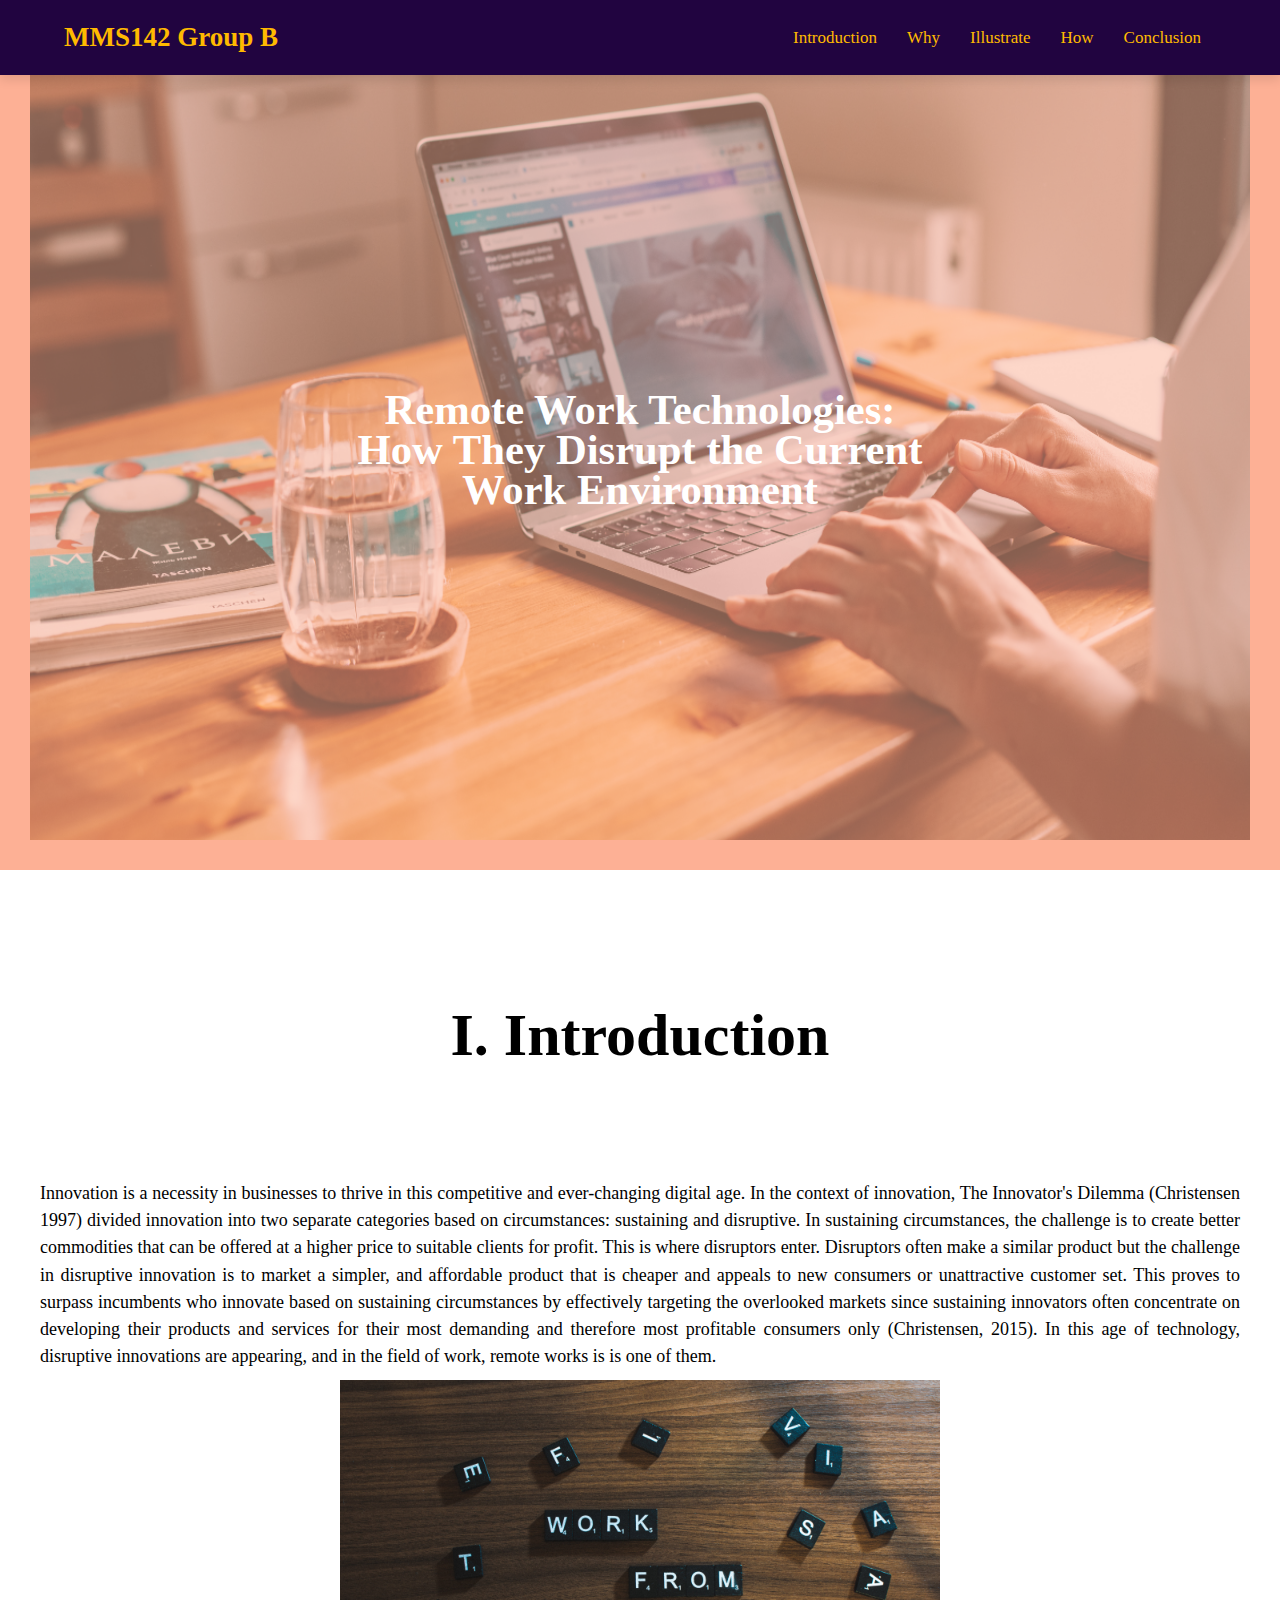
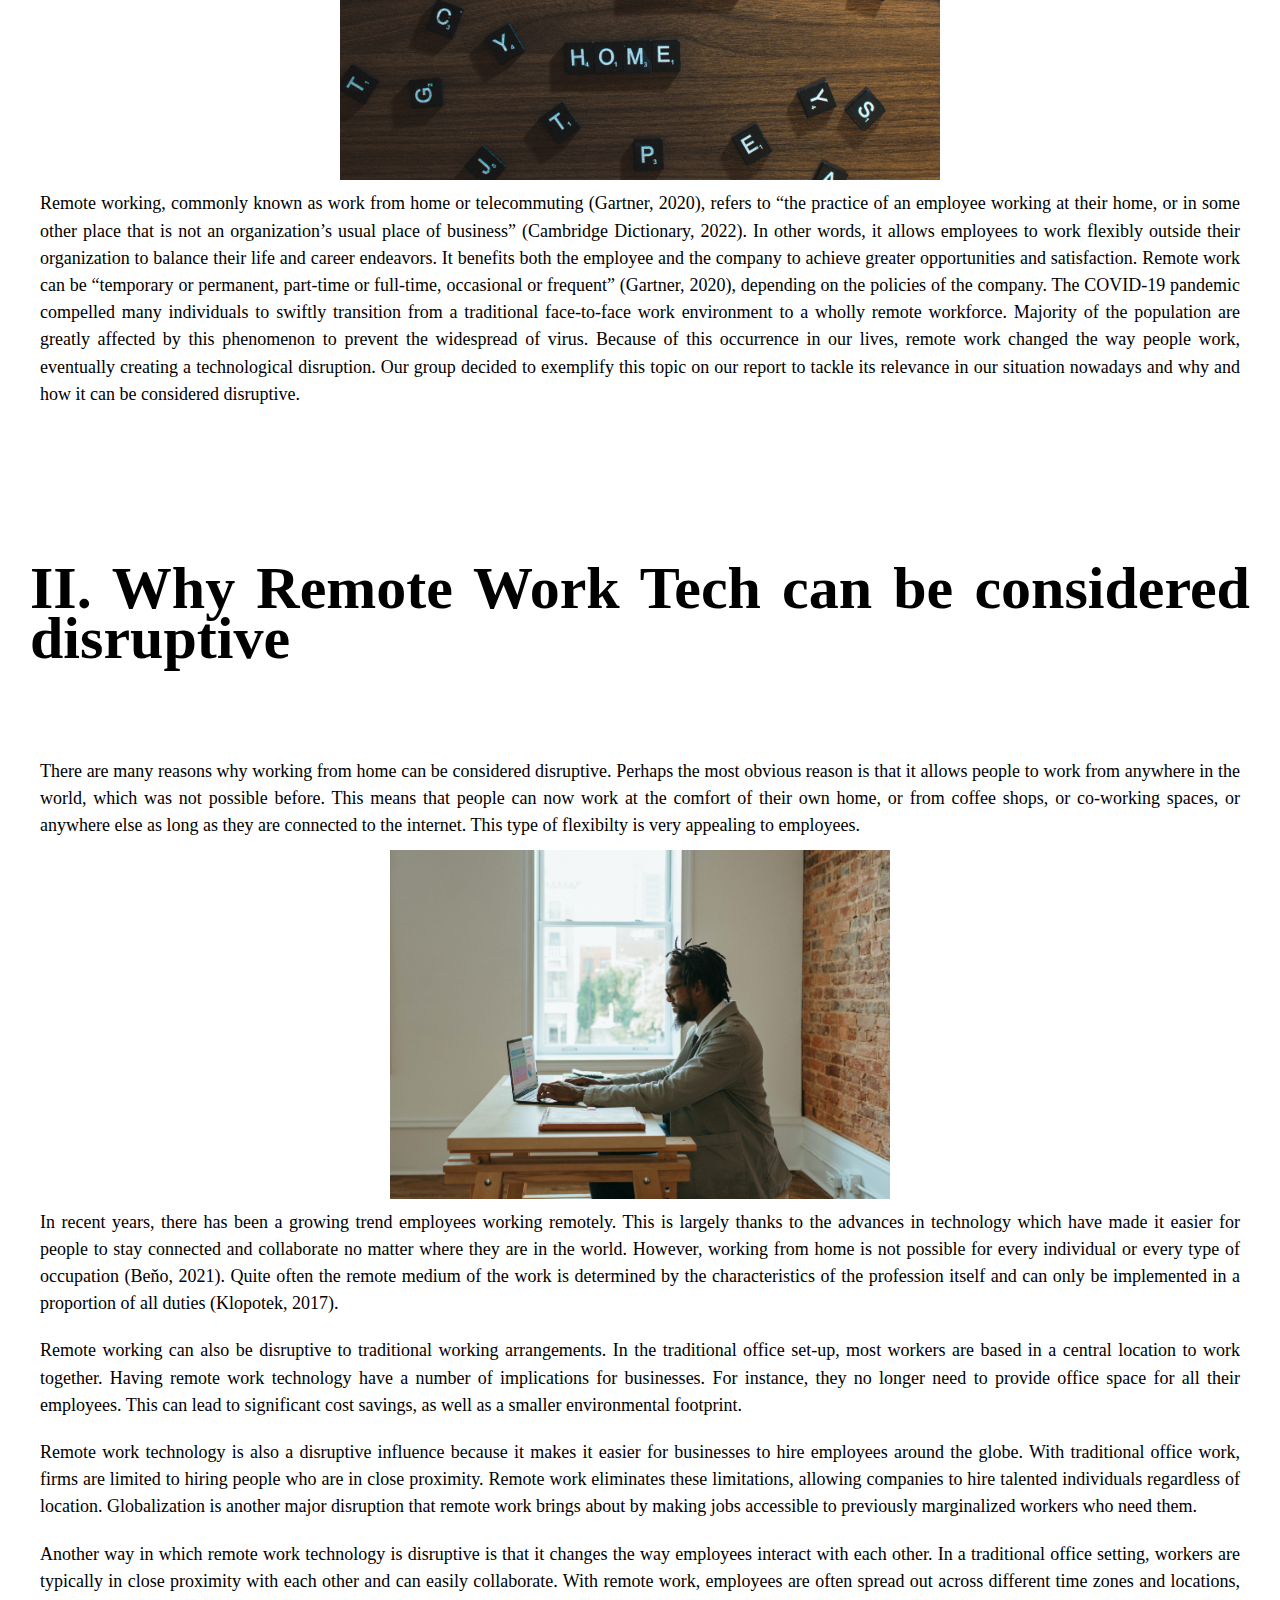
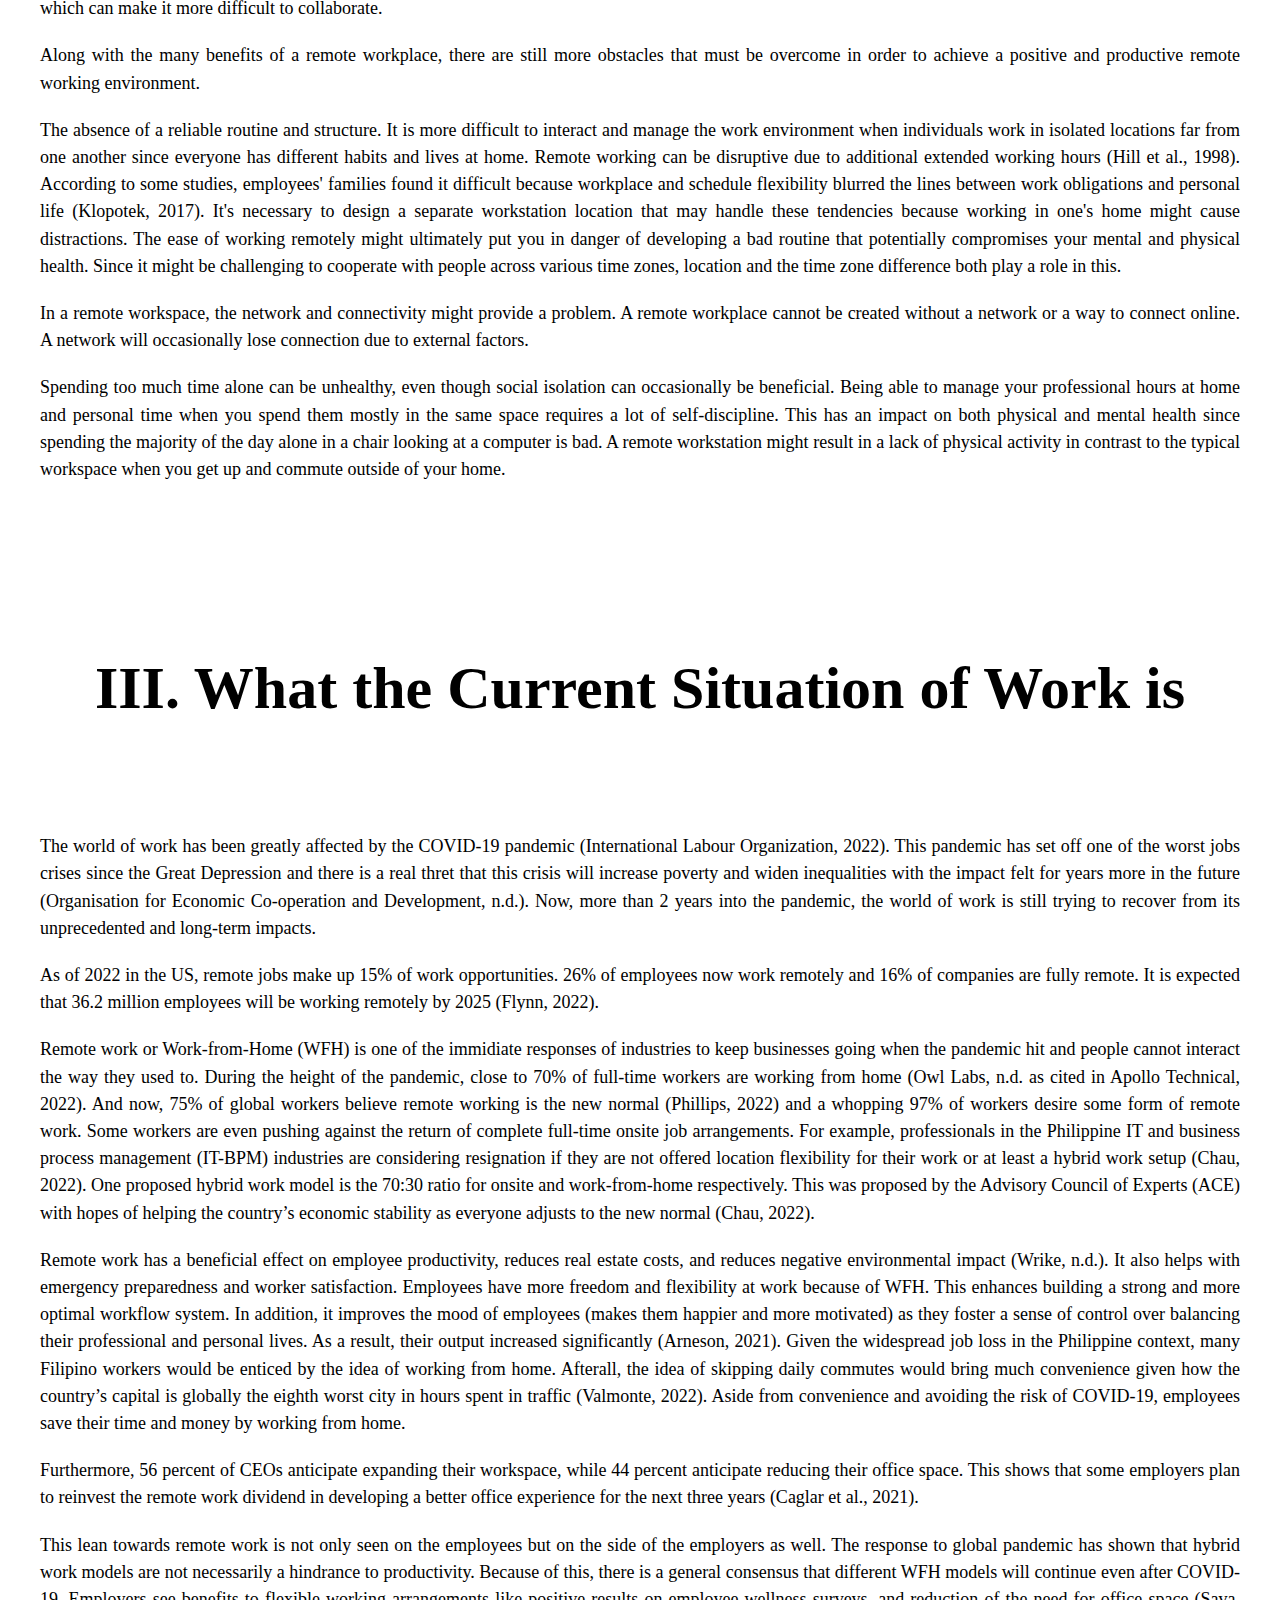
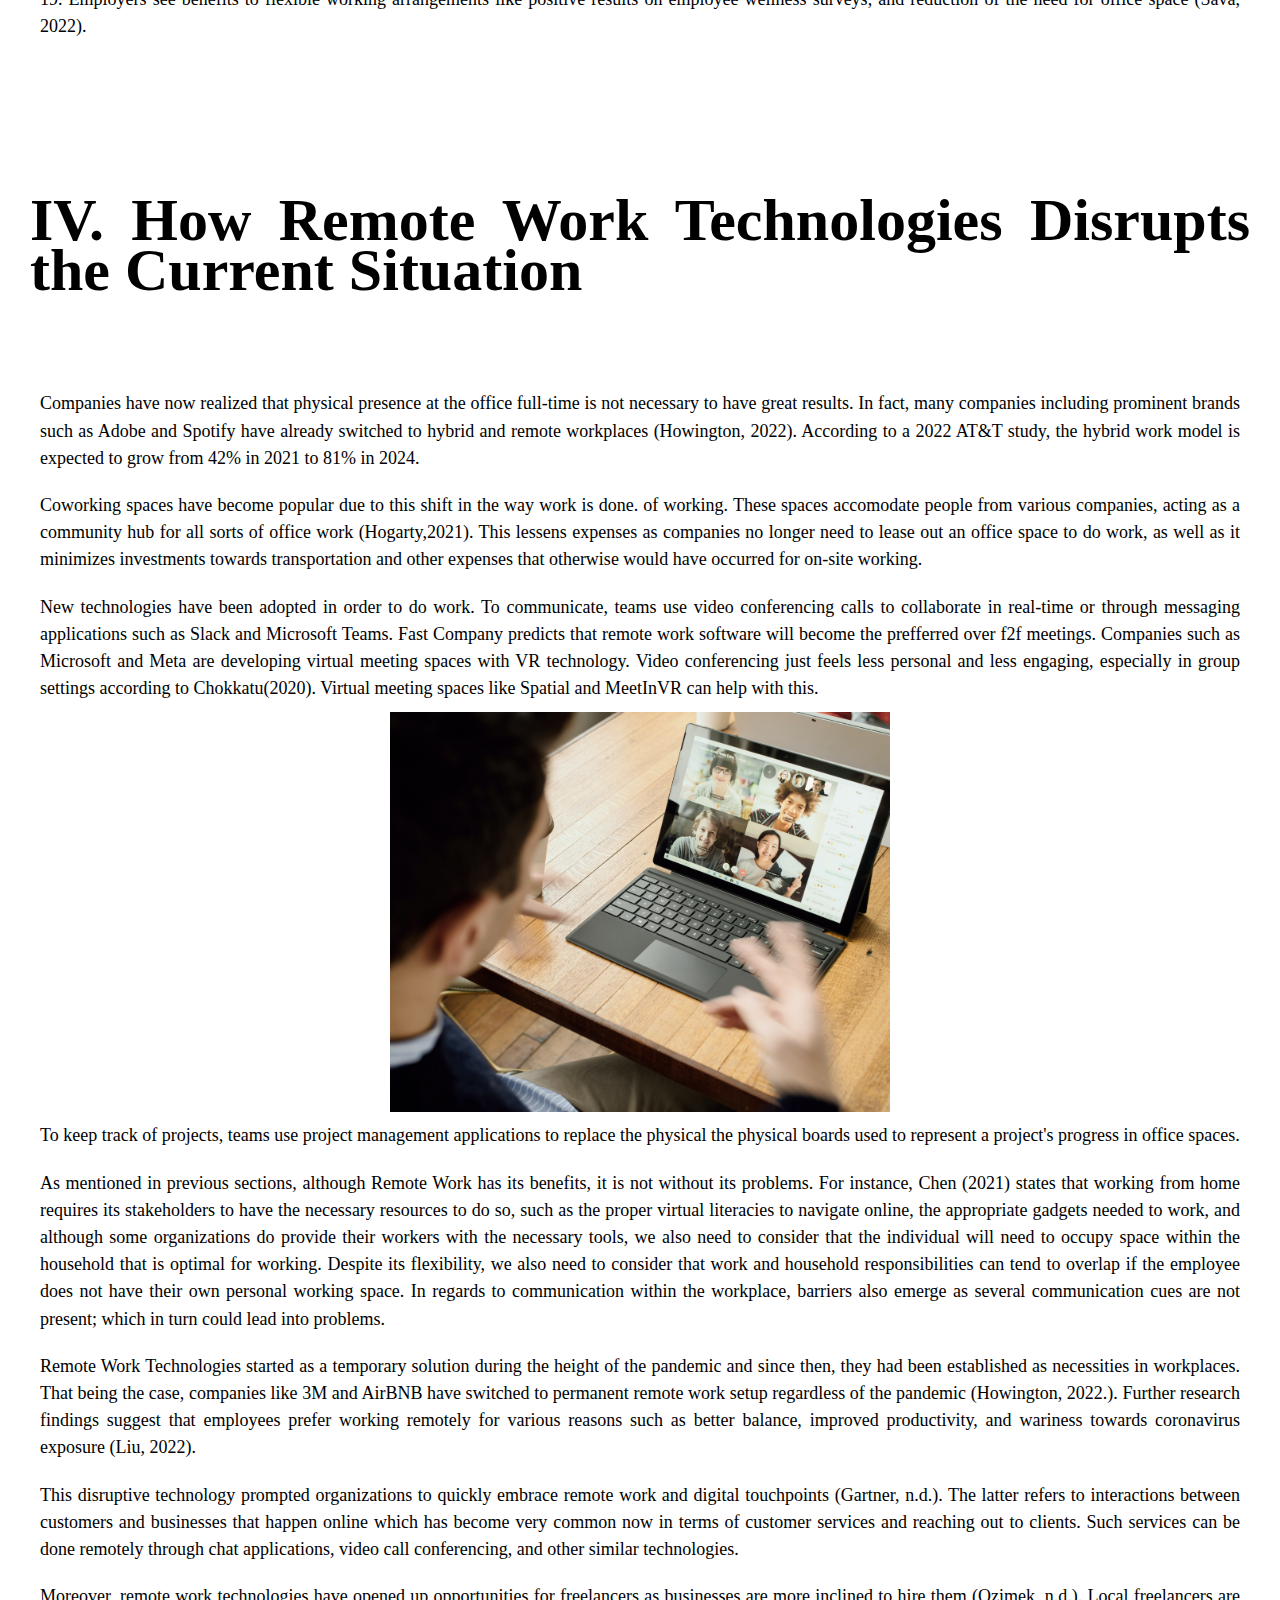
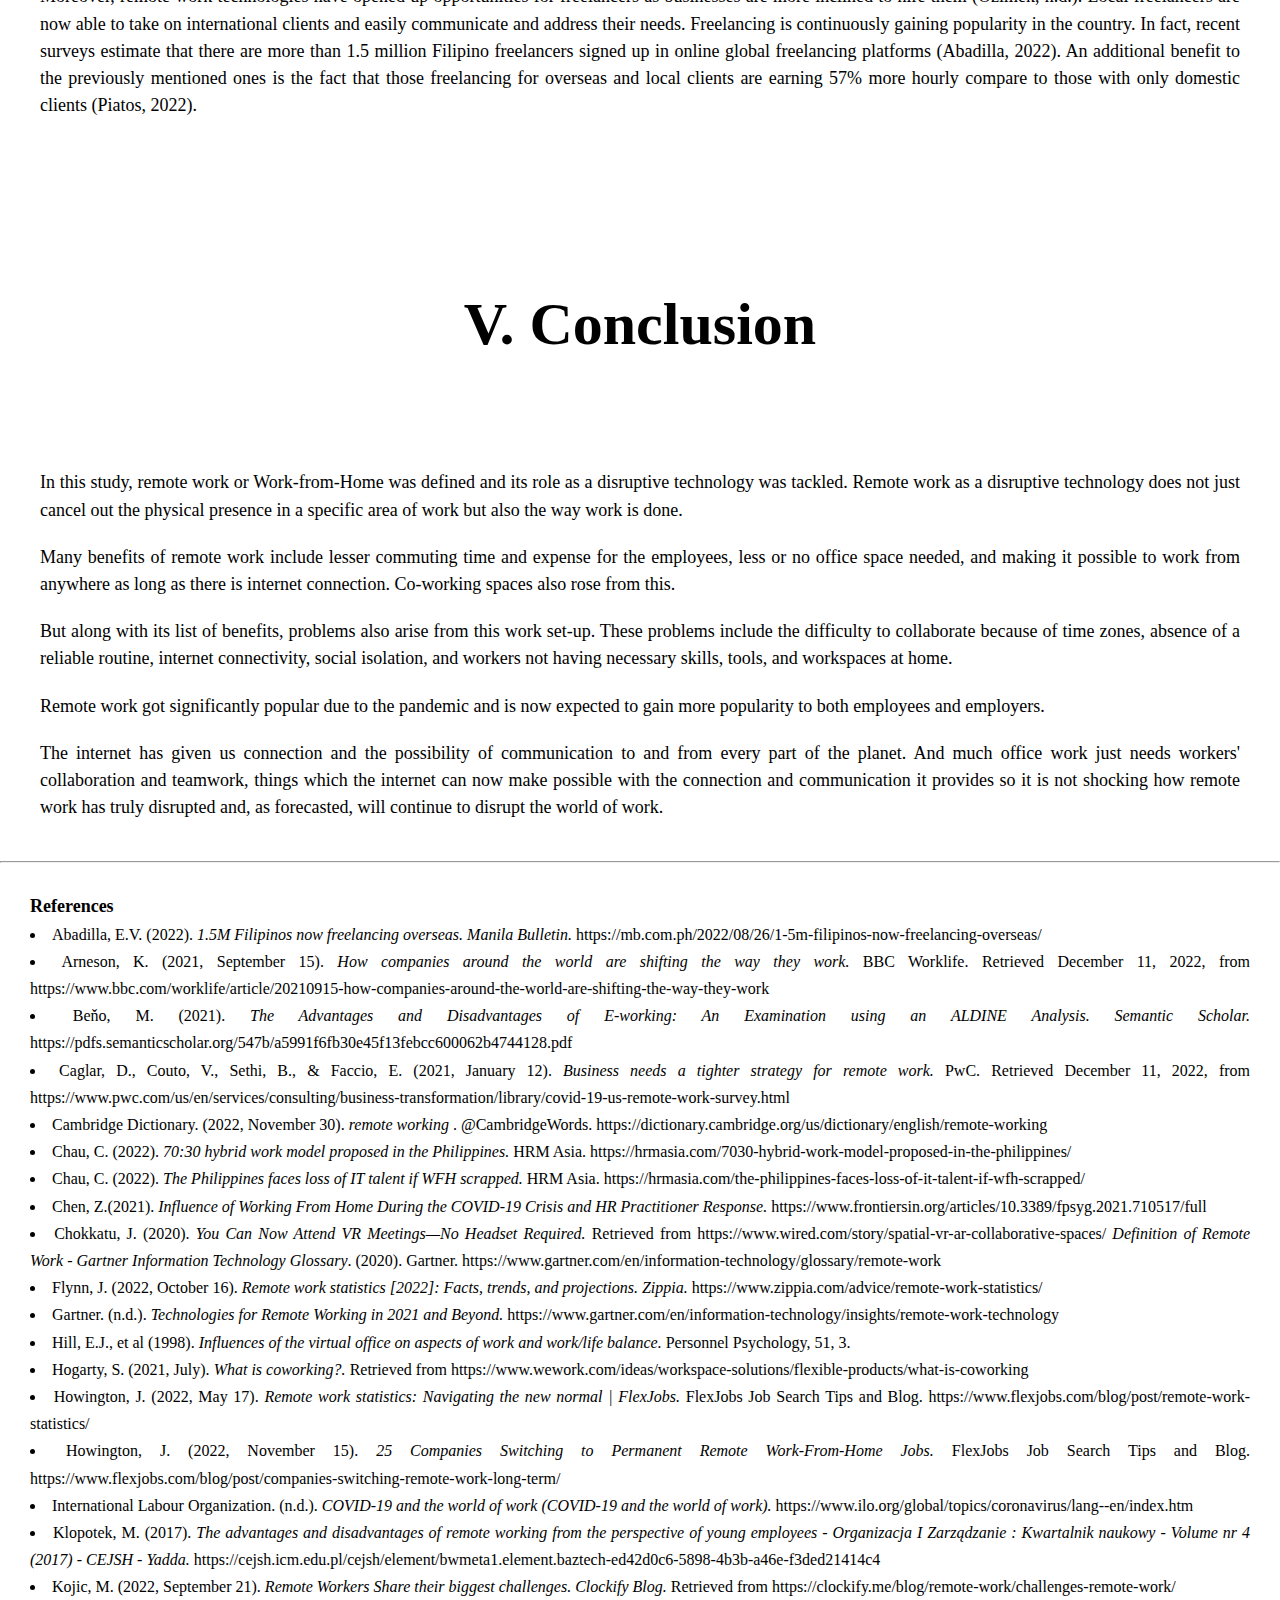
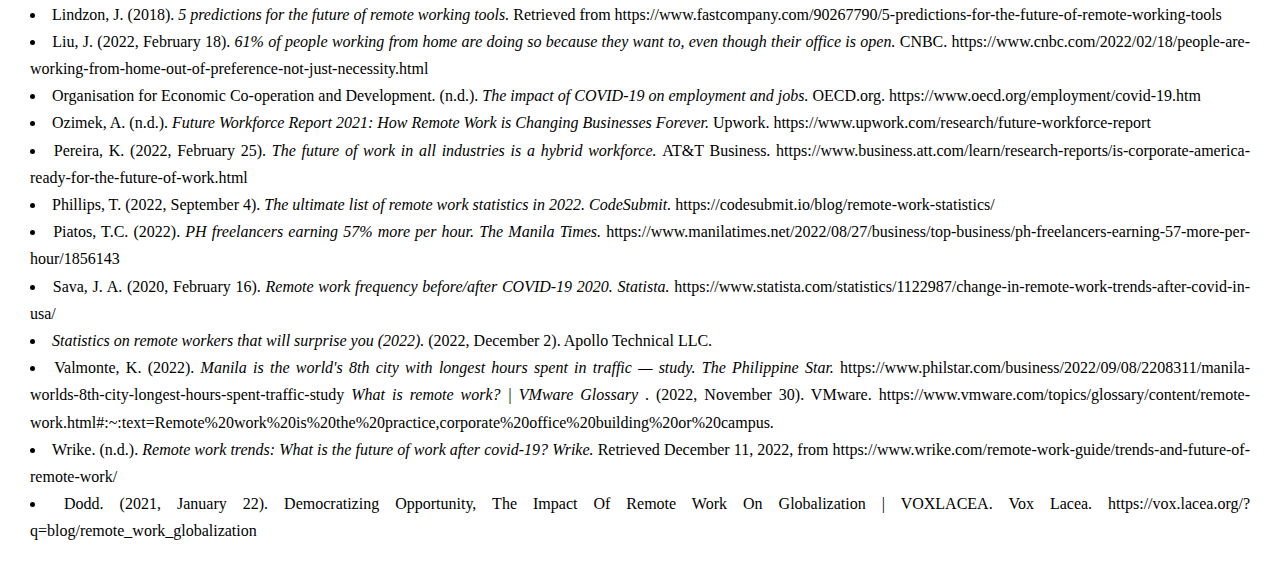
==== index.html @ 780d29e2 "Update index.html" ====
<!-- this will be where we input our report!! :>> -->

<head>
 <title> Group B - MMS 142 - AY 2022-2023 </title>
 <link rel = "stylesheet" href = "index.css">
</head>

<body>

 <nav>
    <div class="navbar">
        <div class="logo"><a href="#">MMS142 Group B</a></div>
          <ul class="menu">
            <li><a href="#Introduction">Introduction</a></li>
            <li><a href="#Why">Why</a></li>
            <li><a href="#Illustrate">Illustrate</a></li>
            <li><a href="#How">How</a></li>
            <li><a href="#Conclusion">Conclusion</a></li>
          </ul>
        </div>
</nav>
 
<div class = "header">
    <img class="headerimg" src="remote work tech.png" alt="Remote Work Technology">
    <div class="title">Remote Work Technologies:<br>How They Disrupt the Current Work Environment</div>

 </div>
 
<div class = "intro">
    <section id="Introduction"><h2> I. Introduction </h2></section>
 
<p> 
 Innovation is a necessity in businesses to thrive in this competitive and ever-changing digital age. 
 In the context of innovation, The Innovator's Dilemma (Christensen 1997) divided innovation into two separate categories 
 based on circumstances: sustaining and disruptive. In sustaining circumstances, the challenge is to create better commodities 
 that can be offered at a higher price to suitable clients for profit. This is where disruptors enter. Disruptors often make a
 similar product but the challenge in disruptive innovation is to market a simpler, and affordable product that is cheaper and
 appeals to new consumers or unattractive customer set. This proves to surpass incumbents who innovate based on sustaining circumstances
 by effectively targeting the overlooked markets since sustaining innovators often concentrate on developing their products and services
 for their most demanding and therefore most profitable consumers only (Christensen, 2015). In this age of technology, disruptive 
 innovations are appearing, and in the field of work, remote works is is one of them. 
 </p>

 <center> <img src="work from home.jpg" alt="WFH design" class="inline" width="600" height="400"> </center>
 
<p>

 Remote working, commonly known as work from home or telecommuting (Gartner, 2020),
 refers to “the practice of an employee working at their home,
 or in some other place that is not an organization’s usual place of business” (Cambridge Dictionary, 2022). In other words,
 it allows employees to work flexibly outside their organization to balance their life and career endeavors.
 It benefits both the employee and the company to achieve greater opportunities and satisfaction. 
 Remote work can be “temporary or permanent, part-time or full-time, occasional or frequent” (Gartner, 2020),
 depending on the policies of the company.

 The COVID-19 pandemic compelled many individuals to swiftly transition from a traditional face-to-face work 
 environment to a wholly remote workforce. Majority of the population are greatly affected by this phenomenon 
 to prevent the widespread of virus. Because of this occurrence in our lives, remote work changed the way people 
 work, eventually creating a technological disruption. Our group decided to exemplify this topic on our report to 
 tackle its relevance in our situation nowadays and why and how it can be considered disruptive. 

</p>
 </div>
 
 <div class = "second">
    <section id="Why"><h2> II. Why Remote Work Tech can be considered disruptive </h2></section>
  
 <p> 
 There are many reasons why working from home can be considered disruptive. Perhaps the most obvious reason is that
 it allows people to work from anywhere in the world, which was not possible before. This means that people can now work
 at the comfort of their own home, or from coffee shops, or co-working spaces, or anywhere else as long as they are connected
 to the internet. This type of flexibilty is very appealing to employees.
  </p>
  
  <center> <img src="laptop.jpg" alt="Remote Work" class="inline" width="500" height="349"> </center>
  
  <p>
 In recent years, there has been a growing trend employees working remotely. This is largely thanks to the advances in technology
 which have made it easier for people to stay connected and collaborate no matter where they are in the world.
 However, working from home is not possible for every individual or every type of occupation (Beňo, 2021). Quite often the remote medium of the work
 is determined by the characteristics of the profession itself and can only be implemented in a proportion of all duties (Klopotek, 2017).
 </p>

 <p>
 Remote working can also be disruptive to traditional working arrangements. In the traditional office set-up, most workers
 are based in a central location to work together. Having remote work technology have a number of implications for businesses.
 For instance, they no longer need to provide office space for all their employees. This can lead to significant cost savings, as
 well as a smaller environmental footprint. 
 </p>

 <p>
 Remote work technology is also a disruptive influence because it makes it easier for businesses to hire employees around the globe. 
 With traditional office work, firms are limited to hiring people who are in close proximity. Remote work eliminates these limitations, 
 allowing companies to hire talented individuals regardless of location. Globalization is another major disruption that remote work brings 
 about by making jobs accessible to previously marginalized workers who need them.
 </p>

 <p>
 Another way in which remote work technology is disruptive is that it changes the way employees interact with each other. In a
 traditional office setting, workers are typically in close proximity with each other and can easily collaborate. With remote work,
 employees are often spread out across different time zones and locations, which can make it more difficult to collaborate.
 </p>

 <p>
 Along with the many benefits of a remote workplace, there are still more obstacles that must be overcome in order to achieve a 
 positive and productive remote working environment.
 </p>

 <p>
 The absence of a reliable routine and structure. It is more difficult to interact and manage the work environment when 
 individuals work in isolated locations far from one another since everyone has different habits and lives at home.
 Remote working can be disruptive due to additional extended working hours (Hill et al., 1998). According to some studies,
 employees' families found it difficult because workplace and schedule flexibility blurred the lines between work obligations
 and personal life (Klopotek, 2017).
 
 It's necessary to design a separate workstation location that may handle these tendencies because working in one's home 
 might cause distractions. The ease of working remotely might ultimately put you in danger of developing a bad routine that 
 potentially compromises your mental and physical health. Since it might be challenging to cooperate with people across various 
 time zones, location and the time zone difference both play a role in this.
  </p>
  
 <p>
 In a remote workspace, the network and connectivity might provide a problem. A remote workplace cannot be created without a 
 network or a way to connect online. A network will occasionally lose connection due to external factors.
 </p>

 <p>
 Spending too much time alone can be unhealthy, even though social isolation can occasionally be beneficial. 
 Being able to manage your professional hours at home and personal time when you spend them mostly in the same space 
 requires a lot of self-discipline. This has an impact on both physical and mental health since spending the majority 
 of the day alone in a chair looking at a computer is bad. A remote workstation might result in a lack of physical activity 
 in contrast to the typical workspace when you get up and commute outside of your home.
 </p>

 </div>
 
<div class = "third">
    <section id="Illustrate"><h2> III. What the Current Situation of Work is </h2></section>

<p>
The world of work has been greatly affected by the COVID-19 pandemic (International Labour Organization, 2022).
This pandemic has set off one of the worst jobs crises since the Great Depression and there is a real thret that 
this crisis will increase poverty and widen inequalities with the impact felt for years more in the future 
(Organisation for Economic Co-operation and Development, n.d.). Now, more than 2 years into the pandemic, 
the world of work is still trying to recover from its unprecedented and long-term impacts.
 </p>
 
 <p>
As of 2022 in the US, remote jobs make up 15% of work opportunities. 26% of employees now work remotely and 16%
of companies are fully remote. It is expected that 36.2 million employees will be working remotely by 2025 (Flynn, 2022).
 </p>
 
 <p>
Remote work or Work-from-Home (WFH) is one of the immidiate responses of industries to keep businesses going when 
the pandemic hit and people cannot interact the way they used to. During the height of the pandemic, close to 70% 
of full-time workers are working from home (Owl Labs, n.d. as cited in Apollo Technical, 2022). And now, 75% of 
global workers believe remote working is the new normal (Phillips, 2022) and a whopping 97% of workers desire 
some form of remote work. Some workers are even pushing against the return of complete full-time onsite job arrangements. For
example, professionals in the Philippine IT and business process management (IT-BPM) industries are considering resignation if
they are not offered location flexibility for their work or at least a hybrid work setup (Chau, 2022). One proposed hybrid work
model is the 70:30 ratio for onsite and work-from-home respectively. This was proposed by the Advisory Council of Experts (ACE)
with hopes of helping the country’s economic stability as everyone adjusts to the new normal (Chau, 2022). 
 </p>
 
 <p>
Remote work has a beneficial effect on employee productivity, reduces real estate costs, and reduces negative environmental impact (Wrike, n.d.).  
It also helps with emergency preparedness and worker satisfaction. Employees have more freedom and flexibility at work because of WFH. 
This enhances building a strong and more optimal workflow system. In addition, it improves the mood of employees 
(makes them happier and more motivated) as they foster a sense of control over balancing their professional and personal lives. 
As a result, their output increased significantly (Arneson, 2021). Given the widespread job loss in the Philippine context,
many Filipino workers would be enticed by the idea of working from home. Afterall, the idea of skipping daily commutes would
bring much convenience given how the country’s capital is globally the eighth worst city in hours spent in traffic (Valmonte, 2022).
Aside from convenience and avoiding the risk of COVID-19, employees save their time and money by working from home.
 </p>
 
 <p>
Furthermore, 56 percent of CEOs anticipate expanding their workspace, while 44 percent anticipate reducing their office space.
This shows that some employers plan to reinvest the remote work dividend in developing a better office experience 
for the next three years (Caglar et al., 2021).
 </p>
 
 <p>
This lean towards remote work is not only seen on the employees but on the side of the employers as well. 
The response to global pandemic has shown that hybrid work models are not necessarily a hindrance to productivity.
 Because of this, there is a general consensus that different WFH models will continue even after COVID-19. 
 Employers see benefits to flexible working arrangements like positive results on employee wellness surveys, and 
 reduction of the need for office space (Sava, 2022). 
</p>
 
 </div>

 <div class = "fourth">
    <section id="How"><h2> IV. How Remote Work Technologies Disrupts the Current Situation </h2></section>

<p>
    Companies have now realized that physical presence at the office full-time is not necessary to have great
    results. In fact, many companies including prominent brands such as Adobe and Spotify have already 
    switched to hybrid and remote workplaces (Howington, 2022). According to a 2022 AT&T study, the hybrid 
    work model is expected to grow from 42% in 2021 to 81% in 2024. 
</p>

<p>
    Coworking spaces have become popular due to this shift in the way work is done.
    of working. These spaces accomodate people from various companies, acting
    as a community hub for all sorts of office work (Hogarty,2021). This lessens expenses as
    companies no longer need to lease out an office space to do work, as well as it minimizes 
    investments towards transportation and other expenses that otherwise would have occurred for on-site working.
 </p>

<p>
    New technologies have been adopted in order to do work. To communicate,
    teams use video conferencing calls to collaborate in real-time or through
    messaging applications such as Slack and Microsoft Teams. Fast Company 
    predicts that remote work software will become the prefferred over f2f meetings.

    Companies such as Microsoft and Meta are developing virtual meeting spaces with VR technology.
    Video conferencing just feels less personal and less engaging, especially in group settings
    according to Chokkatu(2020). Virtual meeting spaces like Spatial and MeetInVR can help with this.
 
  </p>
  
    <center> <img src="video call.jpg" alt="Video Call" class="inline" width="500" height="400"> </center>

<p>
    To keep track of projects, teams use project management applications to replace the physical 
    the physical boards used to represent a project's progress in office spaces. 
</p>
 
<p>
    As mentioned in previous sections, although Remote Work has its benefits, it is not without its problems. For instance, 
    Chen (2021) states that working from home requires its stakeholders to have the 
    necessary resources to do so, such as the proper virtual  literacies to navigate online, 
    the appropriate gadgets needed to work, and although some organizations do 
    provide their workers with the necessary tools, we also need to consider that the 
    individual will need to occupy space within the household that is optimal for working. 
    Despite its flexibility, we also need to consider that work and household 
    responsibilities can tend to overlap if the employee does not have their own personal
    working space. In regards to communication within the workplace, barriers also 
    emerge as several communication cues are not present; which in turn could lead into problems.
 </p>
 
<p>
  Remote Work Technologies started as a temporary solution during the height of the pandemic and since
  then, they had been established as necessities in workplaces. That being the case, companies like 3M and 
  AirBNB have switched to permanent remote work setup regardless of the pandemic (Howington, 2022.). 
  Further research findings suggest that employees prefer working remotely for various reasons such as 
  better balance, improved productivity, and wariness towards coronavirus exposure (Liu, 2022).
 </p>
  
<p> 
  This disruptive technology prompted organizations to quickly embrace remote work and digital touchpoints 
  (Gartner, n.d.). The latter refers to interactions between customers and businesses that happen online which 
  has become very common now in terms of customer services and reaching out to clients. Such services can be 
  done remotely through chat applications, video call conferencing, and other similar technologies. 
 </p>
  
<p>
  Moreover, remote work technologies have opened up opportunities for freelancers as businesses are more 
  inclined to hire them (Ozimek, n.d.). Local freelancers are now able to take on international clients 
  and easily communicate and address their needs. Freelancing is continuously gaining popularity in the country.
  In fact, recent surveys estimate that there are more than 1.5 million Filipino freelancers signed up in online
  global freelancing platforms (Abadilla, 2022). An additional benefit to the previously mentioned ones is the
  fact that those freelancing for overseas and local clients are earning 57% more hourly compare to those with
  only domestic clients (Piatos, 2022).
 </p>
  
 </div>
 
 <div class = "conclusion">
    <section id="Conclusion"><h2> V. Conclusion </h2></section>
  
<p>
In this study, remote work or Work-from-Home was defined and its role as a disruptive technology was tackled.
 Remote work as a disruptive technology does not just cancel out the physical presence in a specific area of work but also 
 the way work is done.
</p>

<p>
 Many benefits of remote work include lesser commuting time and expense for the employees, less or no office space needed, and
 making it possible to work from anywhere as long as there is internet connection. Co-working spaces also rose from this. 
</p>
 
<p>
But along with its list of benefits, problems also arise from this work set-up. These problems include the difficulty to
 collaborate because of time zones, absence of a reliable routine, internet connectivity, social isolation, and workers not
 having necessary skills, tools, and workspaces at home.
</p>

<p>
Remote work got significantly popular due to the pandemic and is now expected to gain more popularity to both employees and employers.
</p>

<p>
The internet has given us connection and the possibility of communication to and from every part of the planet.
 And much office work just needs workers' collaboration and teamwork, things which the internet can now make possible
 with the connection and communication it provides so it is not shocking how remote work has truly disrupted and, as forecasted,
 will continue to disrupt the world of work.
</p>
 </div>
 
 <hr>

 <div class = "ref">
<h3> References </h3>
  <li> Abadilla, E.V. (2022). <i> 1.5M Filipinos now freelancing overseas. Manila Bulletin. </i> https://mb.com.ph/2022/08/26/1-5m-filipinos-now-freelancing-overseas/
  <li> Arneson, K. (2021, September 15). <i> How companies around the world are shifting the way they work. </i> BBC Worklife. Retrieved December 11, 2022, from https://www.bbc.com/worklife/article/20210915-how-companies-around-the-world-are-shifting-the-way-they-work
  <li> Beňo, M. (2021). <i> The Advantages and Disadvantages of E-working: An Examination using an ALDINE Analysis. Semantic Scholar. </i> https://pdfs.semanticscholar.org/547b/a5991f6fb30e45f13febcc600062b4744128.pdf
  <li> Caglar, D., Couto, V., Sethi, B., & Faccio, E. (2021, January 12). <i> Business needs a tighter strategy for remote work. </i> PwC. Retrieved December 11, 2022, from https://www.pwc.com/us/en/services/consulting/business-transformation/library/covid-19-us-remote-work-survey.html
  <li> Cambridge Dictionary. (2022, November 30). <i> remote working </i>. @CambridgeWords. https://dictionary.cambridge.org/us/dictionary/english/remote-working
  <li> Chau, C. (2022). <i> 70:30 hybrid work model proposed in the Philippines. </i> HRM Asia. https://hrmasia.com/7030-hybrid-work-model-proposed-in-the-philippines/
  <li> Chau, C. (2022). <i> The Philippines faces loss of IT talent if WFH scrapped. </i> HRM Asia. https://hrmasia.com/the-philippines-faces-loss-of-it-talent-if-wfh-scrapped/
  <li> Chen, Z.(2021). <i> Influence of Working From Home During the COVID-19 Crisis and HR Practitioner Response. </i> https://www.frontiersin.org/articles/10.3389/fpsyg.2021.710517/full 
  <li> Chokkatu, J. (2020). <i> You Can Now Attend VR Meetings—No Headset Required. </i> Retrieved from https://www.wired.com/story/spatial-vr-ar-collaborative-spaces/ 
  <i> Definition of Remote Work - Gartner Information Technology Glossary</i>. (2020). Gartner. https://www.gartner.com/en/information-technology/glossary/remote-work
  <li> Flynn, J. (2022, October 16). <i> Remote work statistics [2022]: Facts, trends, and projections. Zippia. </i> https://www.zippia.com/advice/remote-work-statistics/
  <li> Gartner. (n.d.). <i> Technologies for Remote Working in 2021 and Beyond. </i> https://www.gartner.com/en/information-technology/insights/remote-work-technology
  <li> Hill, E.J., et al (1998). <i> Influences of the virtual office on aspects of work and work/life balance. </i> Personnel Psychology, 51, 3.
  <li> Hogarty, S. (2021, July). <i> What is coworking?. </i> Retrieved from https://www.wework.com/ideas/workspace-solutions/flexible-products/what-is-coworking 
  <li> Howington, J. (2022, May 17). <i> Remote work statistics: Navigating the new normal | FlexJobs. </i> FlexJobs Job Search Tips and Blog. https://www.flexjobs.com/blog/post/remote-work-statistics/
  <li> Howington, J. (2022, November 15). <i> 25 Companies Switching to Permanent Remote Work-From-Home Jobs. </i> FlexJobs Job Search Tips and Blog. https://www.flexjobs.com/blog/post/companies-switching-remote-work-long-term/
  <li> International Labour Organization. (n.d.). <i> COVID-19 and the world of work (COVID-19 and the world of work). </i> https://www.ilo.org/global/topics/coronavirus/lang--en/index.htm
  <li> Klopotek, M. (2017). <i> The advantages and disadvantages of remote working from the perspective of young employees - Organizacja I Zarządzanie : Kwartalnik naukowy - Volume nr 4 (2017) - CEJSH - Yadda. </i> https://cejsh.icm.edu.pl/cejsh/element/bwmeta1.element.baztech-ed42d0c6-5898-4b3b-a46e-f3ded21414c4
  <li> Kojic, M. (2022, September 21). <i> Remote Workers Share their biggest challenges. Clockify Blog. </i> Retrieved from https://clockify.me/blog/remote-work/challenges-remote-work/ 
  <li> Lindzon, J. (2018). <i> 5 predictions for the future of remote working tools. </i> Retrieved from https://www.fastcompany.com/90267790/5-predictions-for-the-future-of-remote-working-tools
  <li> Liu, J. (2022, February 18). <i> 61% of people working from home are doing so because they want to, even though their office is open.</i> CNBC. https://www.cnbc.com/2022/02/18/people-are-working-from-home-out-of-preference-not-just-necessity.html
  <li> Organisation for Economic Co-operation and Development. (n.d.). <i> The impact of COVID-19 on employment and jobs. </i> OECD.org. https://www.oecd.org/employment/covid-19.htm
  <li> Ozimek, A. (n.d.). <i> Future Workforce Report 2021: How Remote Work is Changing Businesses Forever. </i> Upwork. https://www.upwork.com/research/future-workforce-report
  <li> Pereira, K. (2022, February 25). <i> The future of work in all industries is a hybrid workforce. </i> AT&T Business. https://www.business.att.com/learn/research-reports/is-corporate-america-ready-for-the-future-of-work.html
  <li> Phillips, T. (2022, September 4). <i> The ultimate list of remote work statistics in 2022. CodeSubmit. </i> https://codesubmit.io/blog/remote-work-statistics/
  <li> Piatos, T.C. (2022). <i> PH freelancers earning 57% more per hour. The Manila Times. </i> https://www.manilatimes.net/2022/08/27/business/top-business/ph-freelancers-earning-57-more-per-hour/1856143
  <li> Sava, J. A. (2020, February 16). <i> Remote work frequency before/after COVID-19 2020. Statista. </i> https://www.statista.com/statistics/1122987/change-in-remote-work-trends-after-covid-in-usa/
  <li> <i> Statistics on remote workers that will surprise you (2022). </i> (2022, December 2). Apollo Technical LLC.
  <li> Valmonte, K. (2022). <i> Manila is the world's 8th city with longest hours spent in traffic — study. The Philippine Star. </i> https://www.philstar.com/business/2022/09/08/2208311/manila-worlds-8th-city-longest-hours-spent-traffic-study
  <i> What is remote work? | VMware Glossary </i>. (2022, November 30). VMware. https://www.vmware.com/topics/glossary/content/remote-work.html#:~:text=Remote%20work%20is%20the%20practice,corporate%20office%20building%20or%20campus.
  <li> Wrike. (n.d.). <i> Remote work trends: What is the future of work after covid-19? Wrike. </i> Retrieved December 11, 2022, from https://www.wrike.com/remote-work-guide/trends-and-future-of-remote-work/ 
  <li> Dodd. (2021, January 22). Democratizing Opportunity, The Impact Of Remote Work On Globalization | VOXLACEA. Vox Lacea. https://vox.lacea.org/?q=blog/remote_work_globalization
</div>
</body>
---- index.css ----
*{
  margin: 0;
  padding: 0;
  box-sizing: border-box; 
  }

body{
  background-color: ;
  color:;
  font-family: ;
  line-height: 1.7em;
  text-align: justify;
}

p{
  font-size:large;
  padding: 10px;
}

h1{
  font-size: x-large;
}

h2{
  font-size: larger;
}

h3{
  font-size: large;
}

/* css to change specific sections */
nav{
    position: fixed;
    left: 0;
    top: 0;
    width: 100%;
    height: 75px;
    background: #210440;
    box-shadow: 0 5px 10px rgba(0, 0, 0, 0.1);
    z-index: 20;   
   }
   nav .navbar{
    display: flex;
    align-items: center;
    justify-content: space-between;
    height: 100%;
    max-width: 90%;
    background: #210440;
    margin: auto;
   }
   nav .navbar .logo a{
     color: #FFBA00;
     font-size: 27px;
     font-weight: 600;
     text-decoration: none;
   }
   nav .navbar .menu{
     display: flex;
   }
   .navbar .menu li{
     list-style: none;
     margin: 0 15px;
   }
   .navbar .menu li a{
     color: #FFBA00;
     font-size: 17px;
     font-weight: 500;
     text-decoration: none;
   }
   section{
     display: flex;
     height: 30vh;
     width: 100%;
     align-items: center;
     justify-content: center;
     color: #000000;
     font-size: 50px;
     line-height: 50px;
   }
   #Introduction{
     background: rgba(255, 255, 255, 0);
   }
   #Why{
     background: rgba(255, 255, 255, 0);
   }
   #Illustrate{
     background: rgba(255, 255, 255, 0);
   }

   #How{
     background: rgba(255, 255, 255, 0);
   }
   #Conclusion{
     background: rgba(255, 255, 255, 0);
   }

.header {
  background-color: #fdb095;
  color: white;
  padding: 30px;
}

.headerimg{
  opacity: 0.5;
  width: 100%;
  height: 90%;
  margin: 0;
}

.title{
  font-size: 32pt;
  font-weight: bolder;
  text-align: center;
  line-height: 40px;
  position: absolute;
  top: 50%;
  left: 50%;
  transform: translate(-50%, -50%);
}

.intro{
  padding: 30px;

}

.second {
  padding: 30px;

}

.third {
  padding: 30px;

}

.fourth {
  padding: 30px;

}

.conclusion{
  padding: 30px;

}

.ref{
  padding: 30px;
}

/*add divs as needed for the "aesthetic" :>>> */
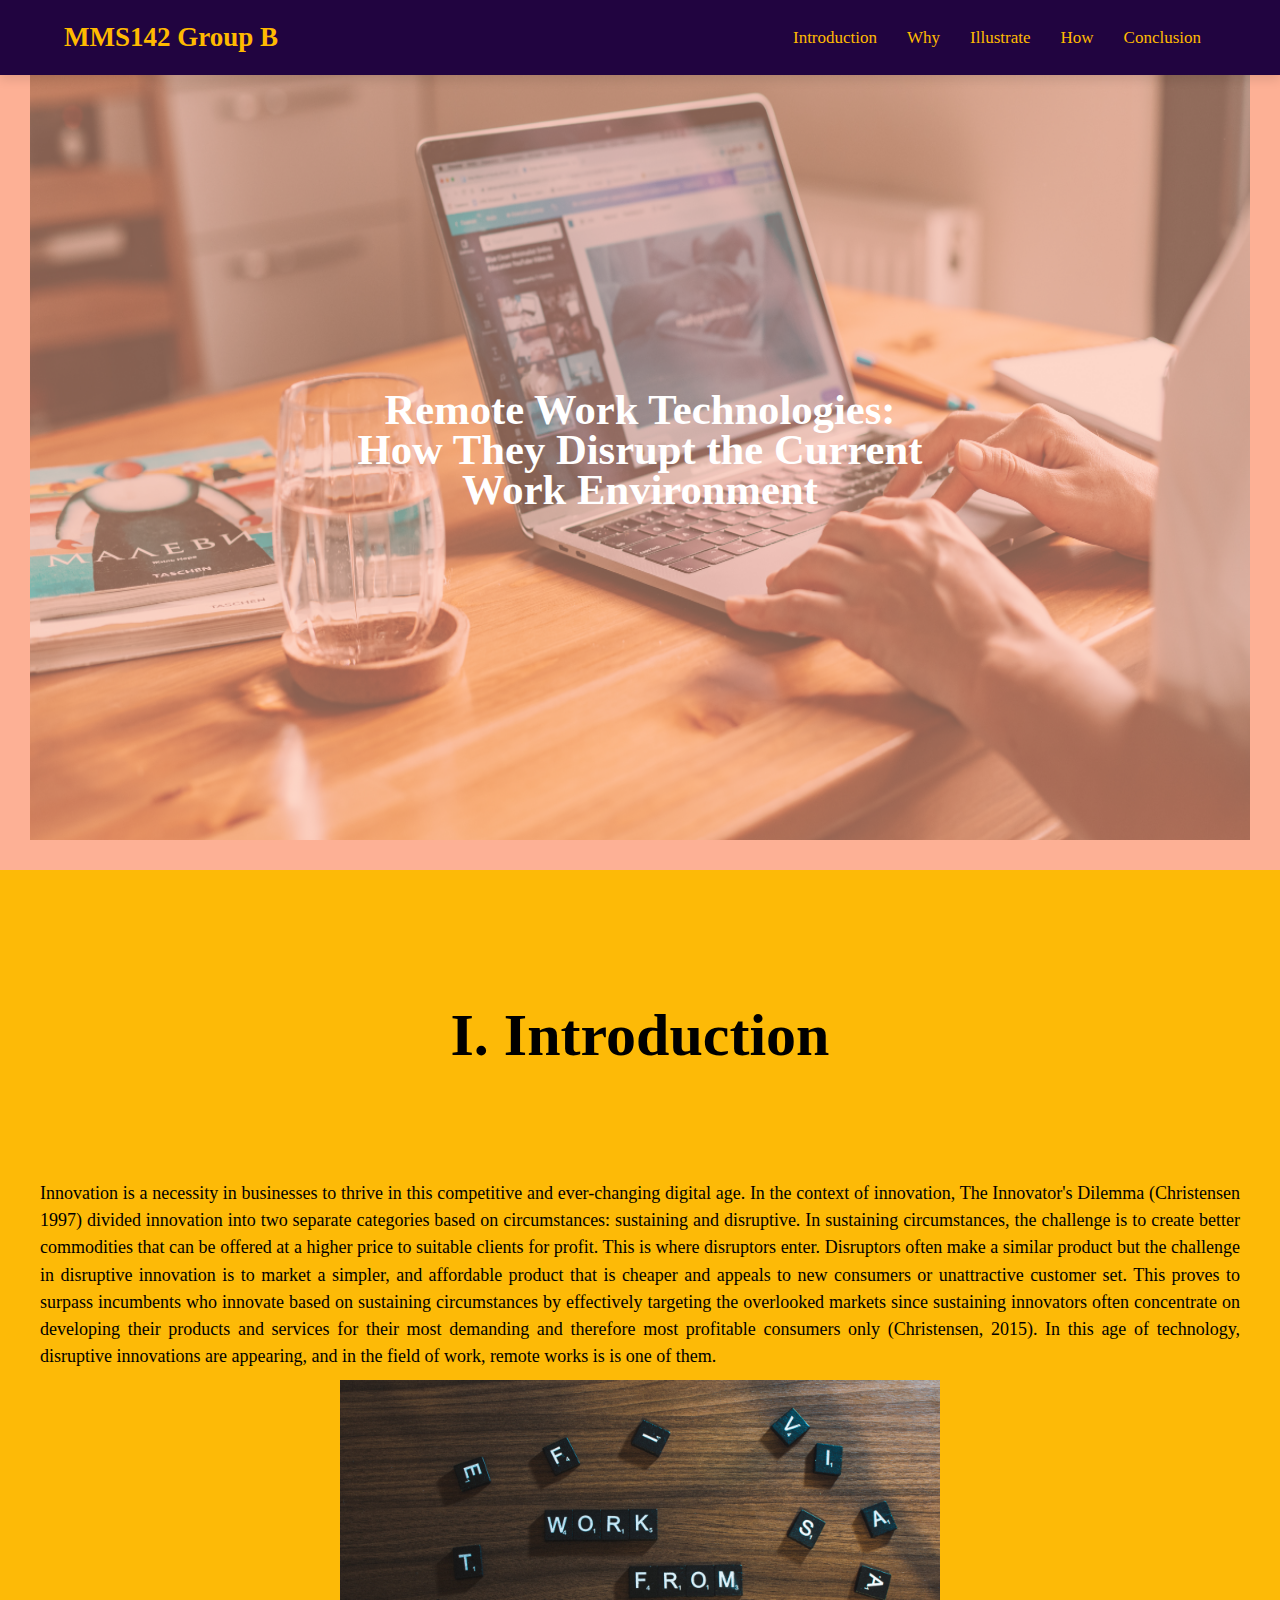
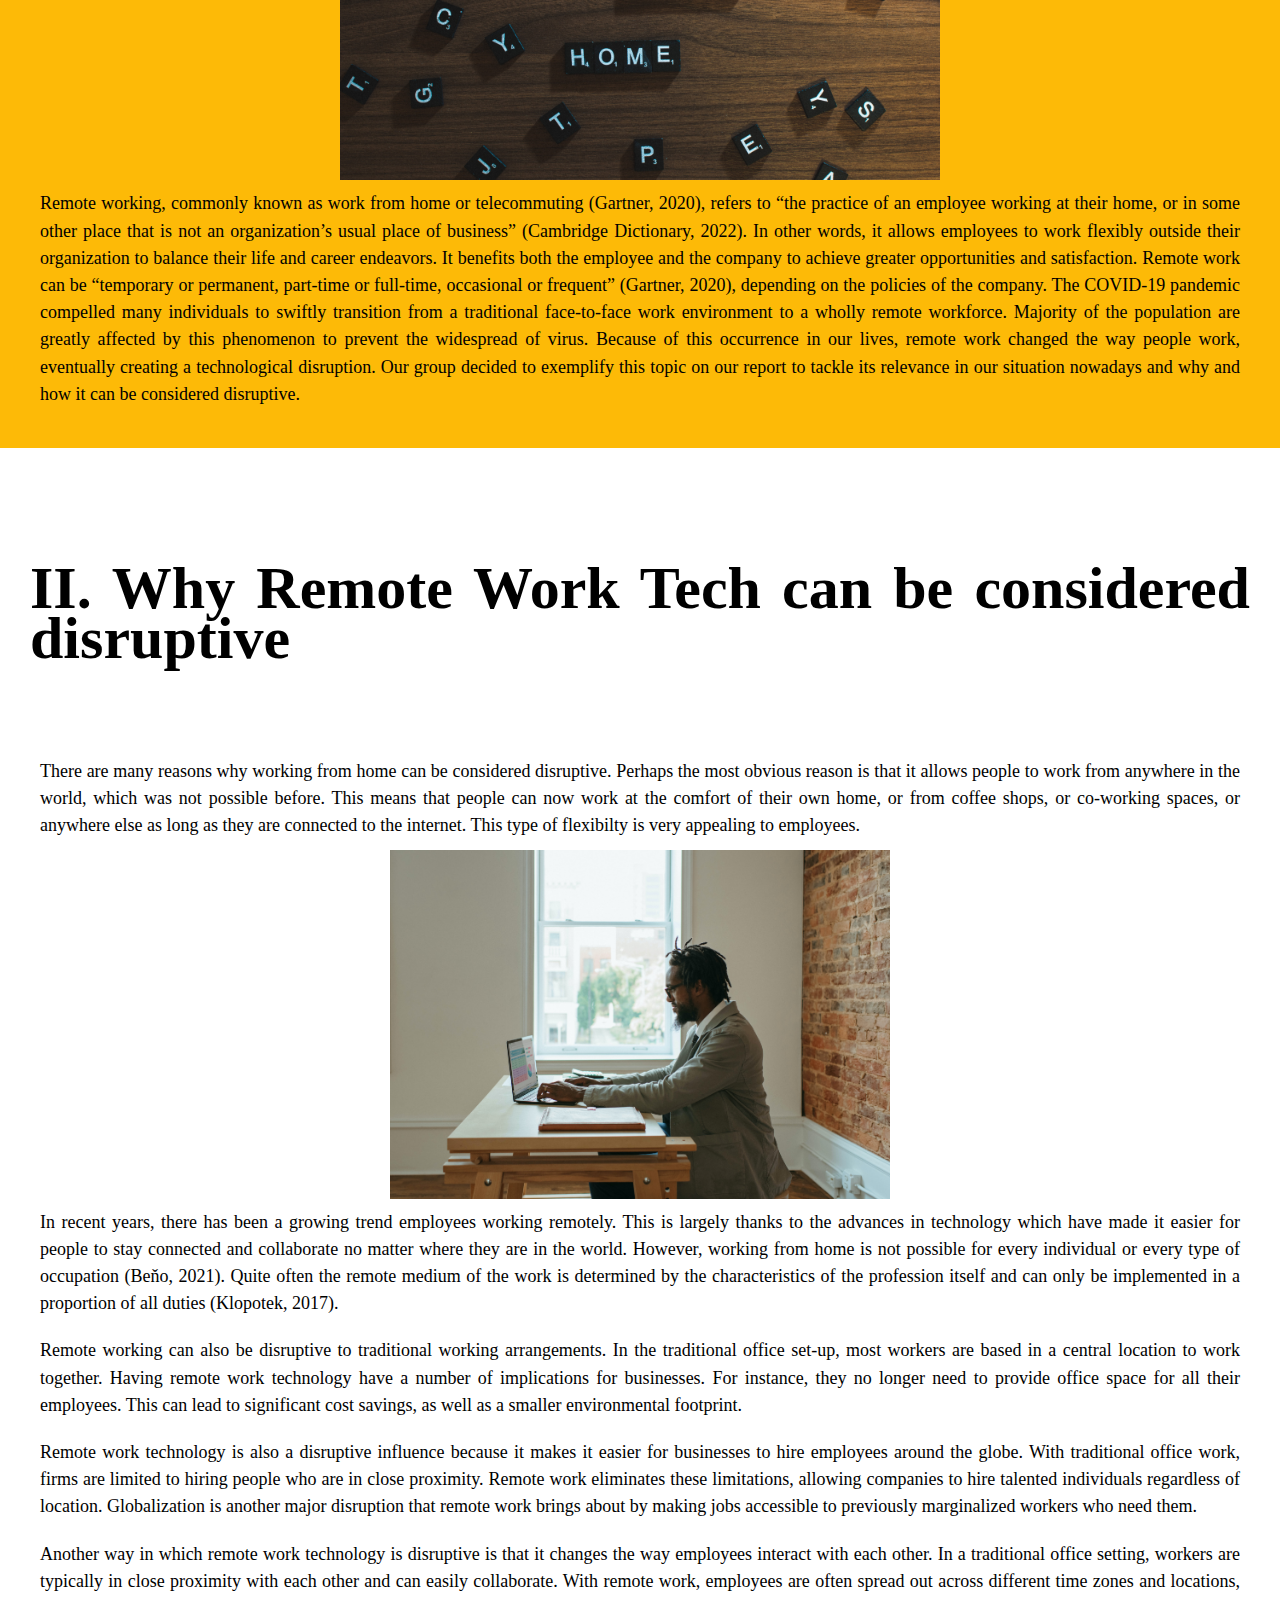
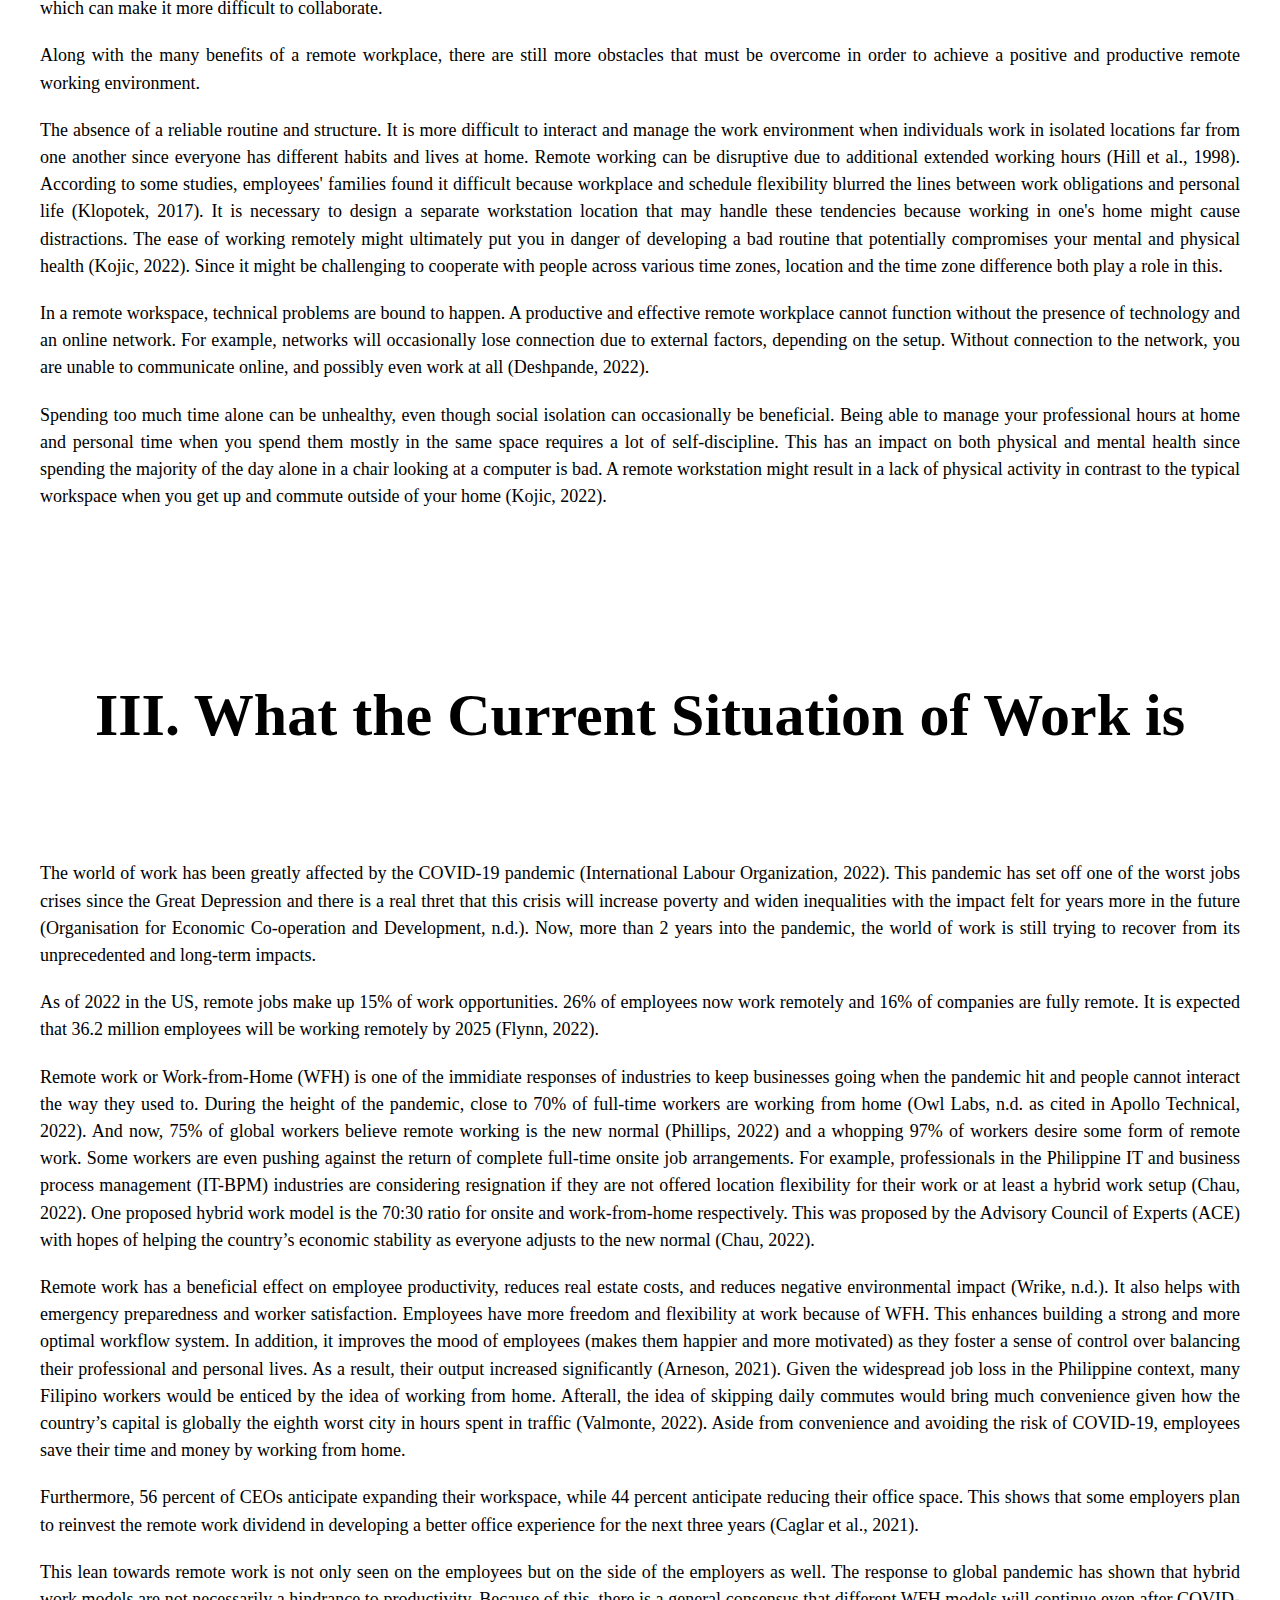
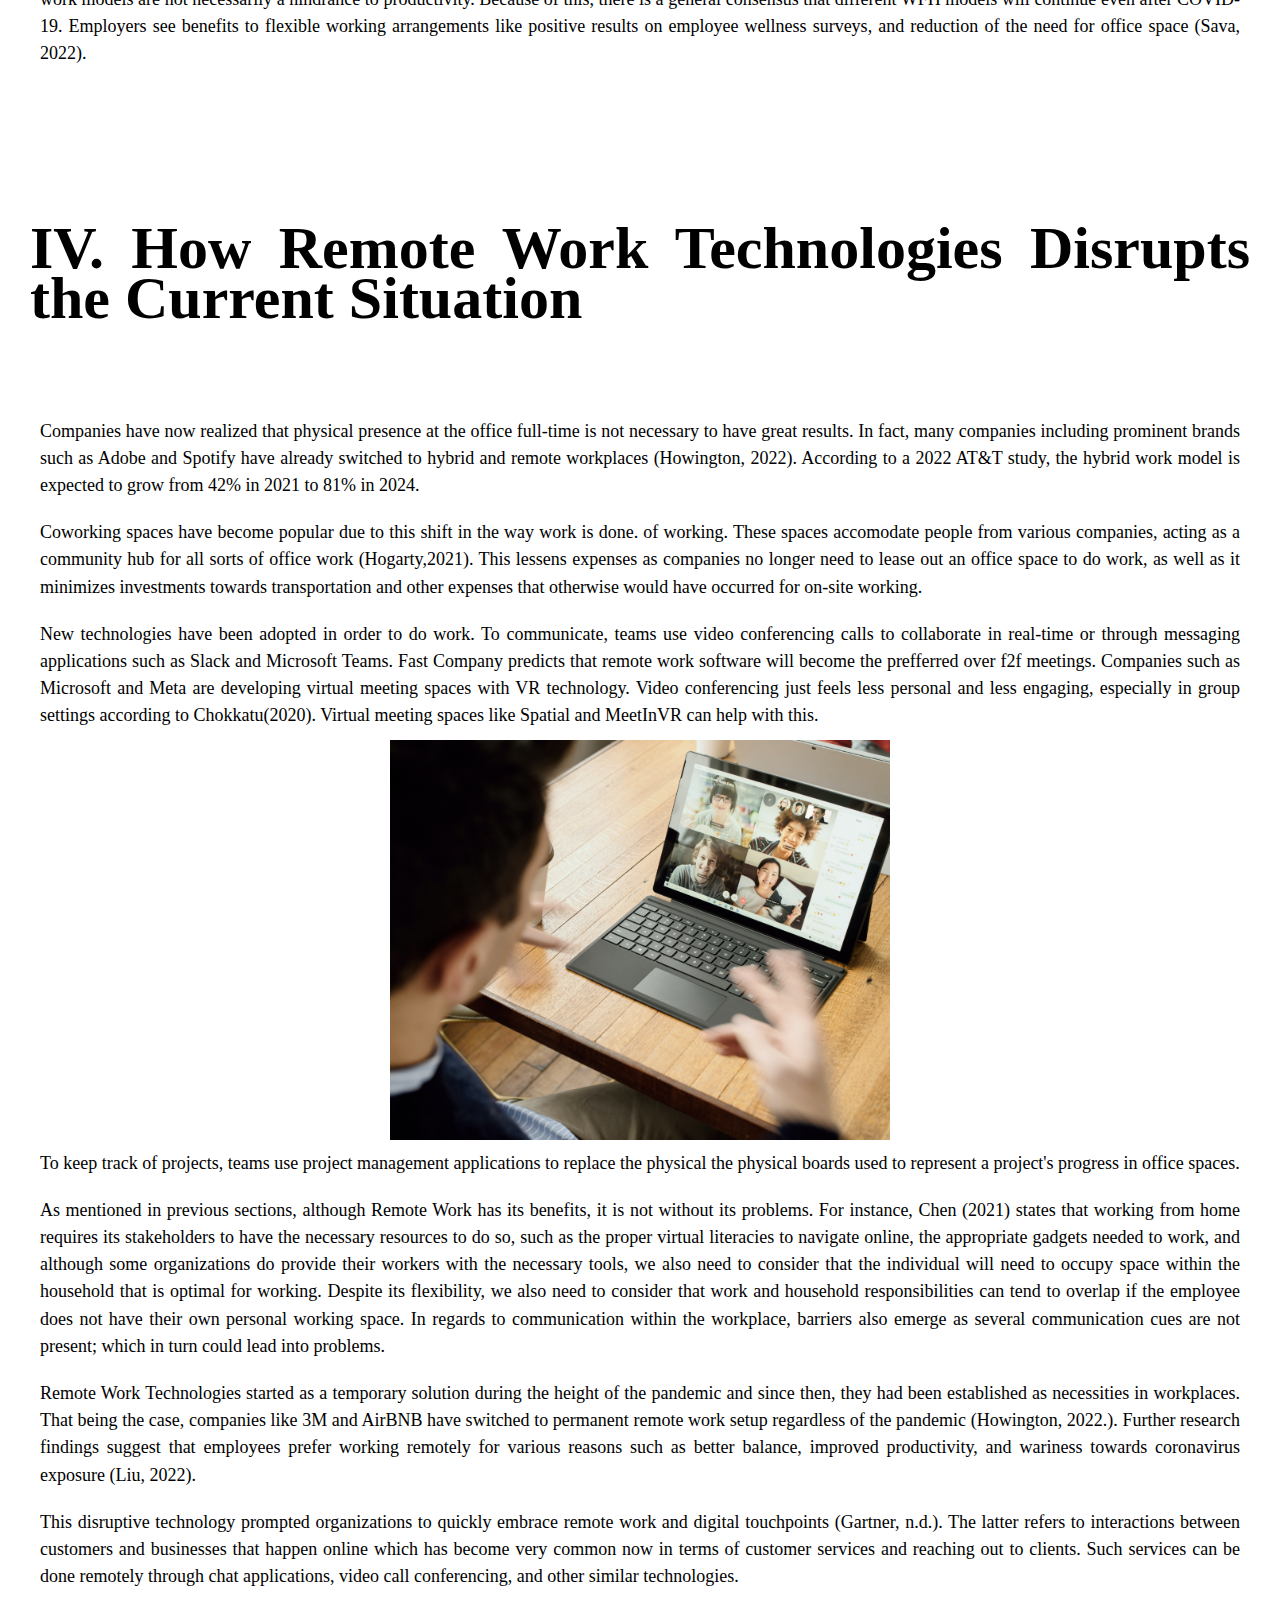
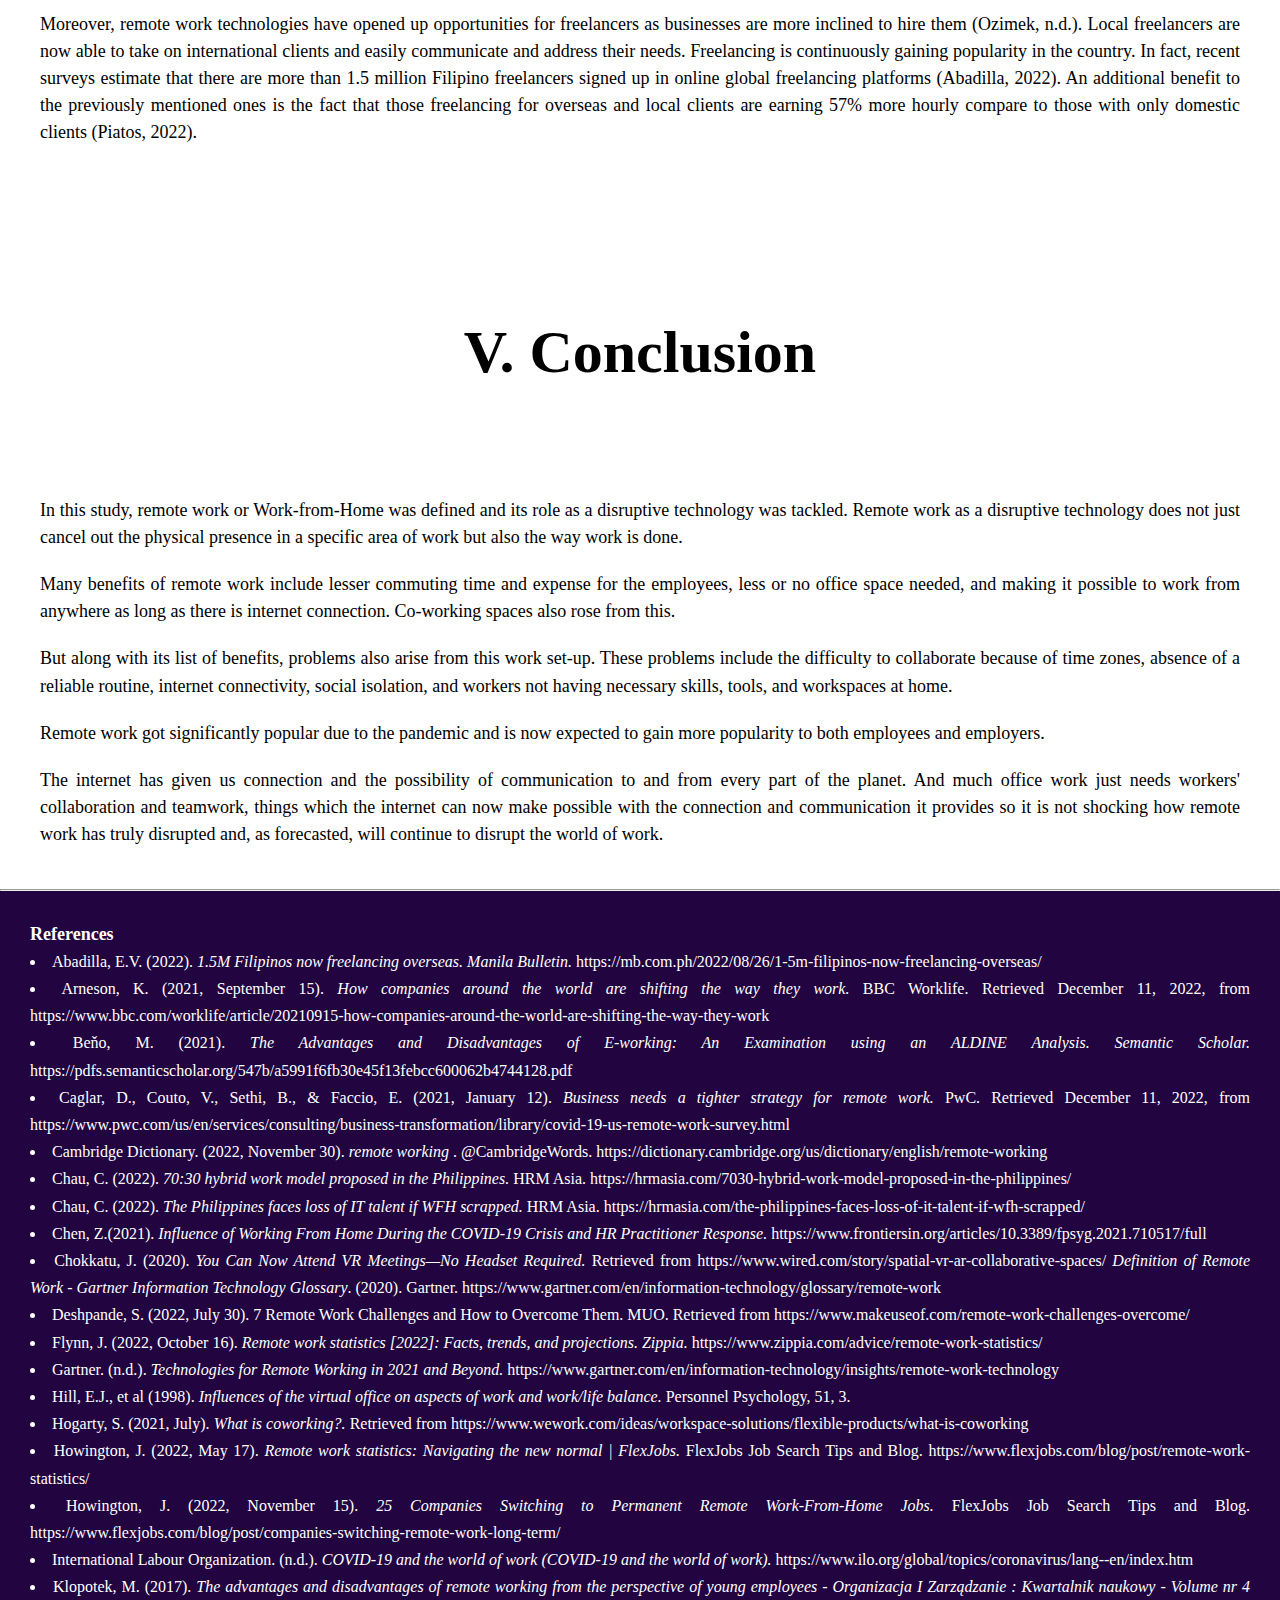
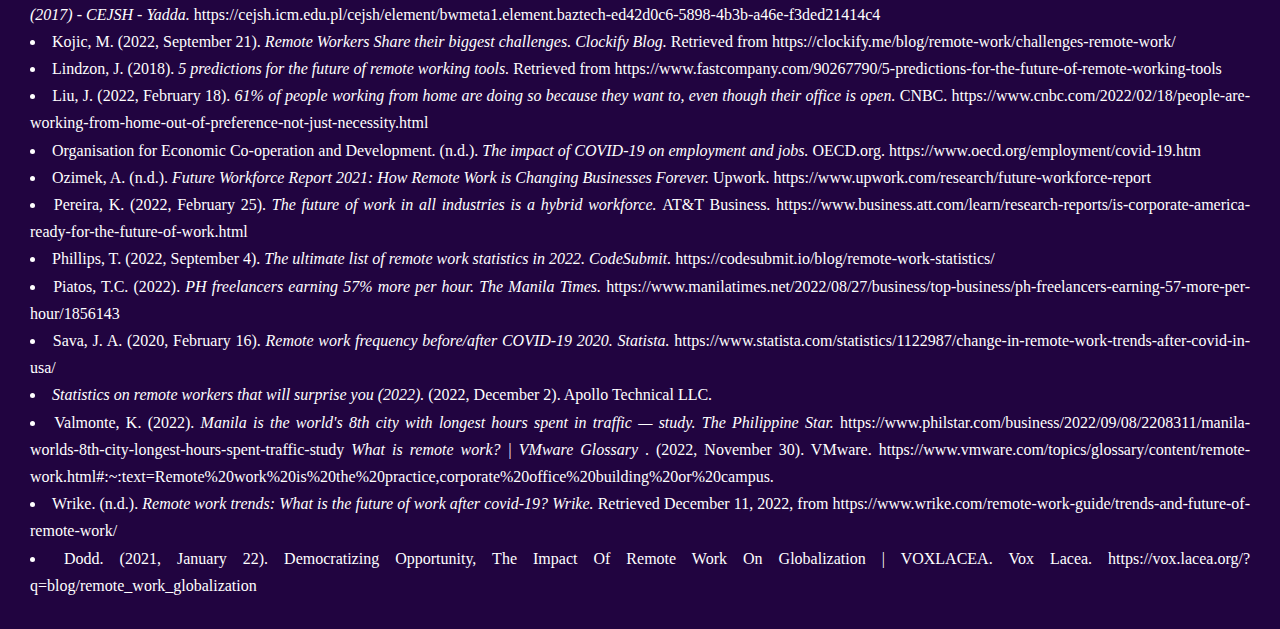
==== commit bbfed7dc: "Update index.html" ====
--- a/index.html
+++ b/index.html
@@ -113,15 +113,17 @@
  employees' families found it difficult because workplace and schedule flexibility blurred the lines between work obligations
  and personal life (Klopotek, 2017).
  
- It's necessary to design a separate workstation location that may handle these tendencies because working in one's home 
+ It is necessary to design a separate workstation location that may handle these tendencies because working in one's home 
  might cause distractions. The ease of working remotely might ultimately put you in danger of developing a bad routine that 
- potentially compromises your mental and physical health. Since it might be challenging to cooperate with people across various 
+ potentially compromises your mental and physical health (Kojic, 2022). Since it might be challenging to cooperate with people across various 
  time zones, location and the time zone difference both play a role in this.
   </p>
   
  <p>
- In a remote workspace, the network and connectivity might provide a problem. A remote workplace cannot be created without a 
- network or a way to connect online. A network will occasionally lose connection due to external factors.
+ In a remote workspace, technical problems are bound to happen. A productive and effective remote workplace cannot function 
+ without the presence of technology and an online network. For example, networks will occasionally lose connection due to 
+ external factors, depending on the setup. Without connection to the network, you are unable to communicate online, 
+ and possibly even work at all (Deshpande, 2022).
  </p>
 
  <p>
@@ -129,7 +131,7 @@
  Being able to manage your professional hours at home and personal time when you spend them mostly in the same space 
  requires a lot of self-discipline. This has an impact on both physical and mental health since spending the majority 
  of the day alone in a chair looking at a computer is bad. A remote workstation might result in a lack of physical activity 
- in contrast to the typical workspace when you get up and commute outside of your home.
+ in contrast to the typical workspace when you get up and commute outside of your home (Kojic, 2022).
  </p>
 
  </div>
@@ -312,6 +314,7 @@
   <li> Chen, Z.(2021). <i> Influence of Working From Home During the COVID-19 Crisis and HR Practitioner Response. </i> https://www.frontiersin.org/articles/10.3389/fpsyg.2021.710517/full 
   <li> Chokkatu, J. (2020). <i> You Can Now Attend VR Meetings—No Headset Required. </i> Retrieved from https://www.wired.com/story/spatial-vr-ar-collaborative-spaces/ 
   <i> Definition of Remote Work - Gartner Information Technology Glossary</i>. (2020). Gartner. https://www.gartner.com/en/information-technology/glossary/remote-work
+  <li> Deshpande, S. (2022, July 30). 7 Remote Work Challenges and How to Overcome Them. MUO. Retrieved from https://www.makeuseof.com/remote-work-challenges-overcome/
   <li> Flynn, J. (2022, October 16). <i> Remote work statistics [2022]: Facts, trends, and projections. Zippia. </i> https://www.zippia.com/advice/remote-work-statistics/
   <li> Gartner. (n.d.). <i> Technologies for Remote Working in 2021 and Beyond. </i> https://www.gartner.com/en/information-technology/insights/remote-work-technology
   <li> Hill, E.J., et al (1998). <i> Influences of the virtual office on aspects of work and work/life balance. </i> Personnel Psychology, 51, 3.
--- a/index.css
+++ b/index.css
@@ -121,7 +121,8 @@
 
 .intro{
   padding: 30px;
-
+  background: #FDBA07;
+  color: black;
 }
 
 .second {
@@ -146,6 +147,8 @@
 
 .ref{
   padding: 30px;
+  background: #210440;
+  color: white;
 }
 
 /*add divs as needed for the "aesthetic" :>>> */
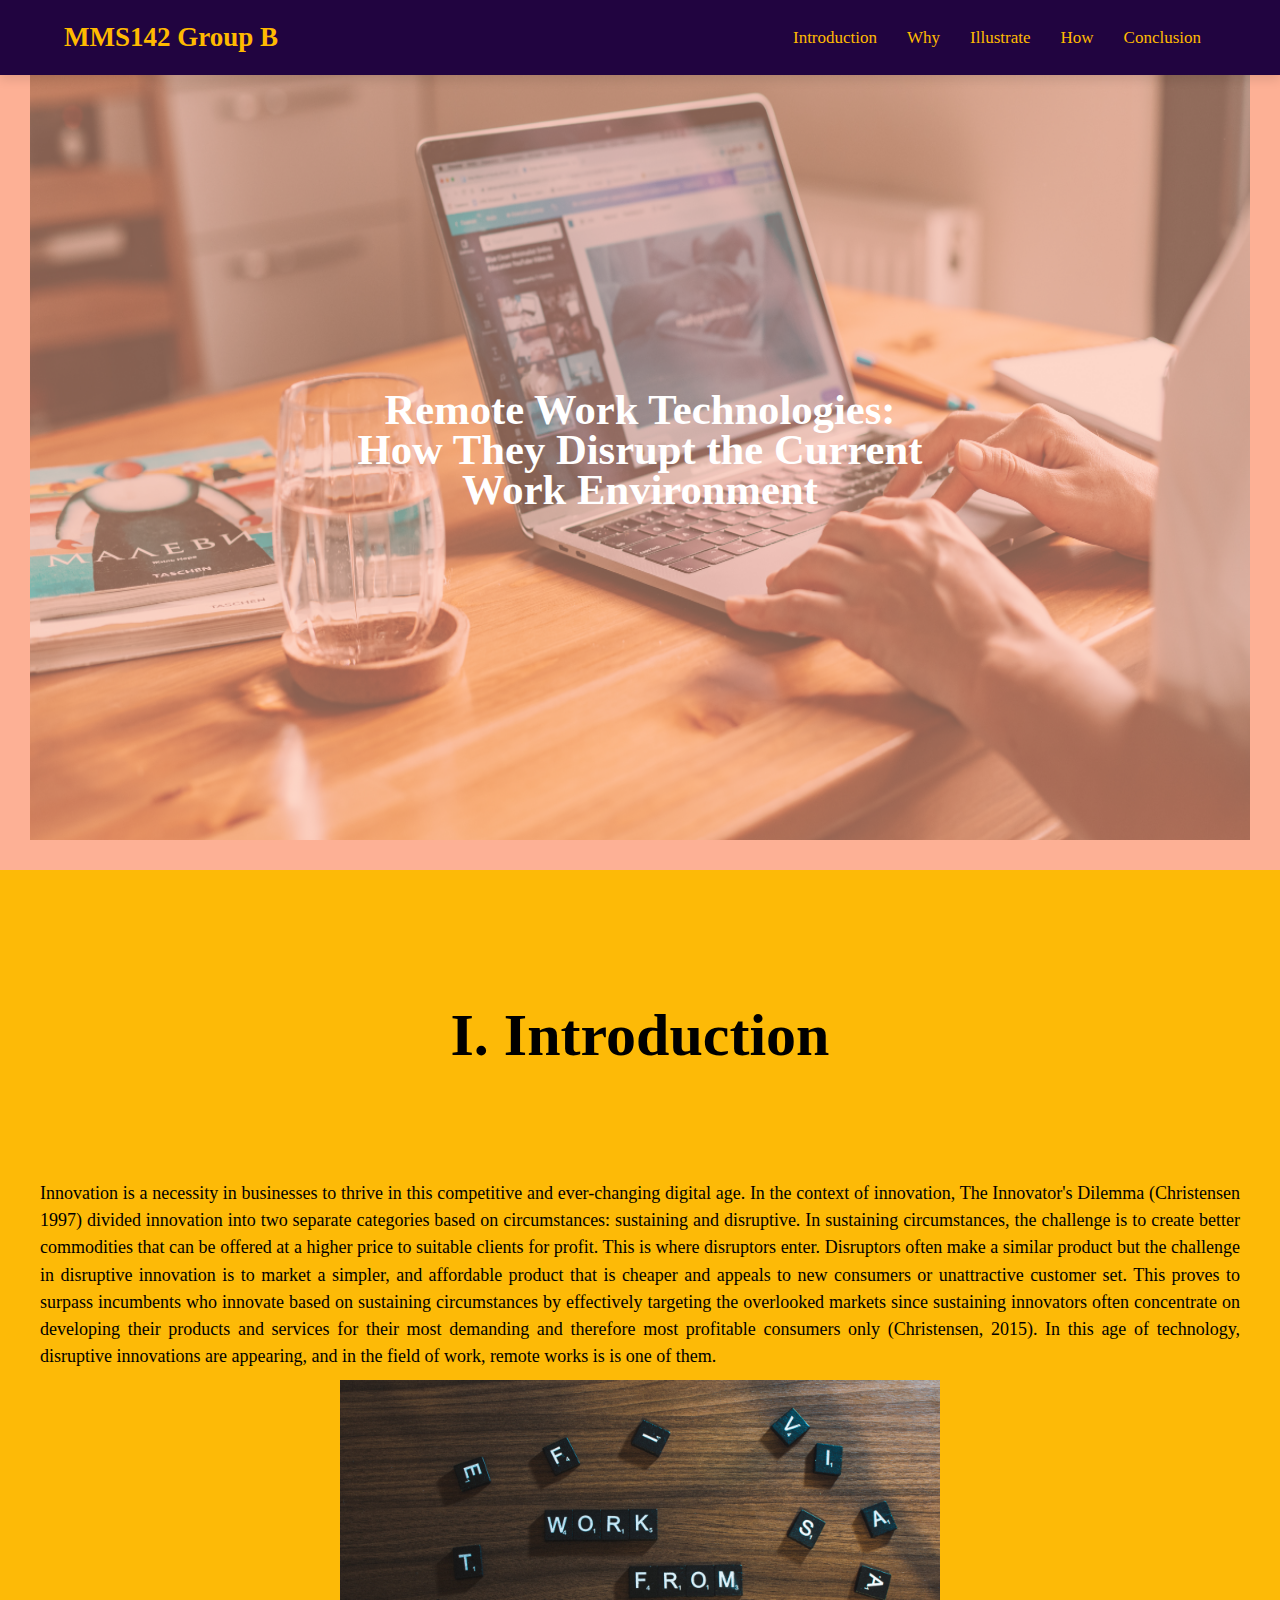
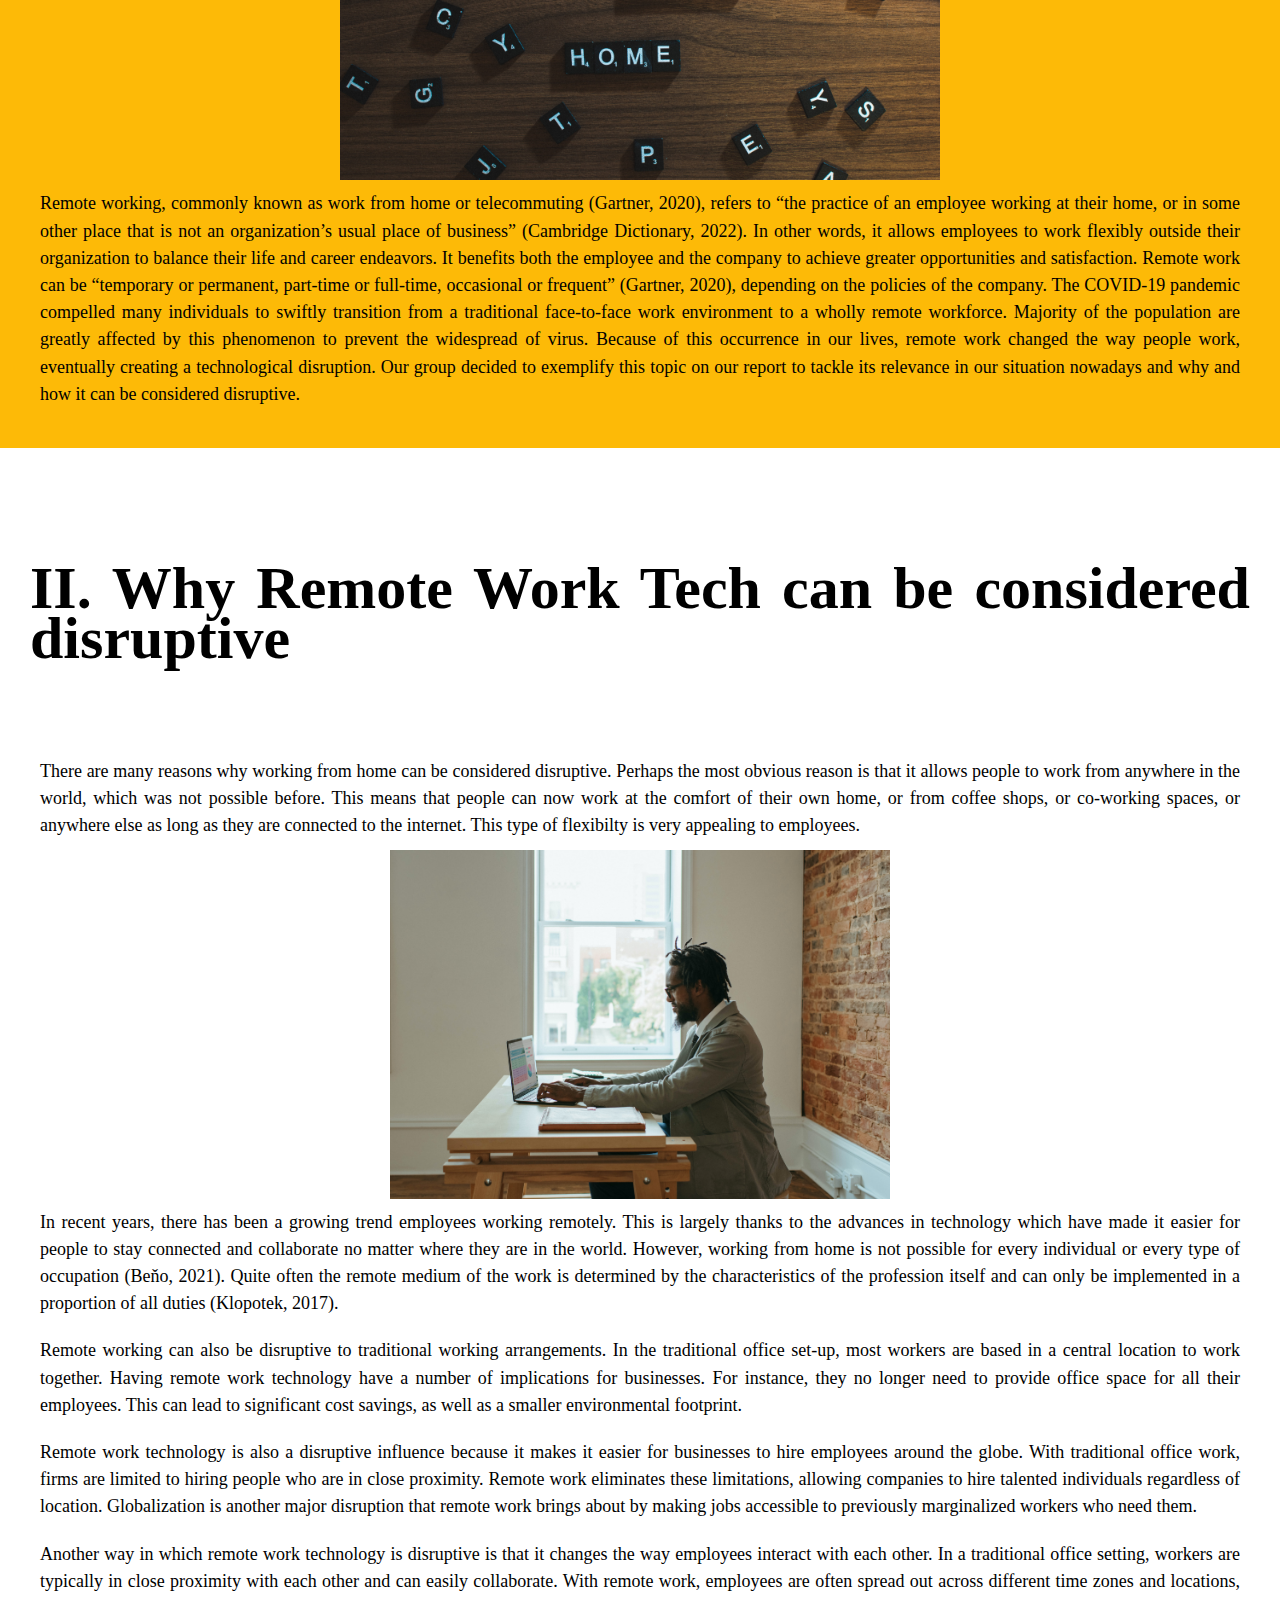
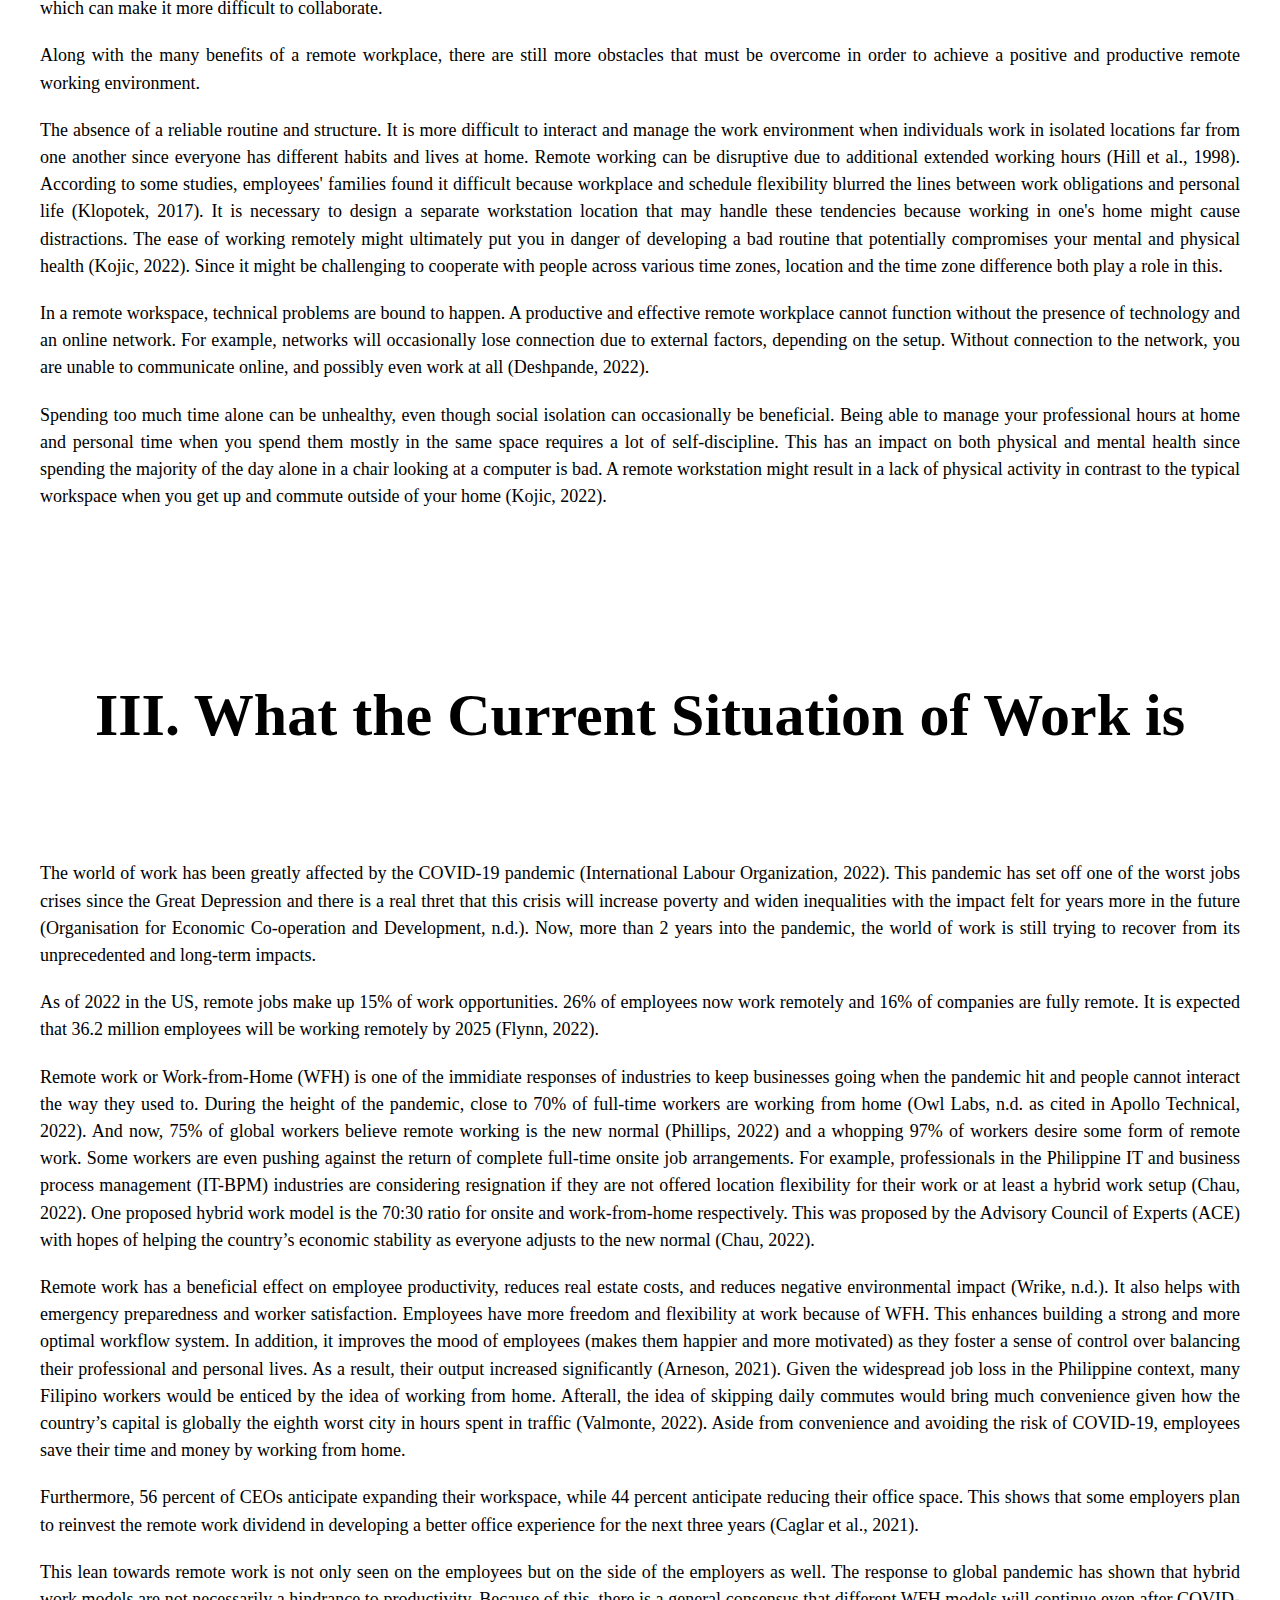
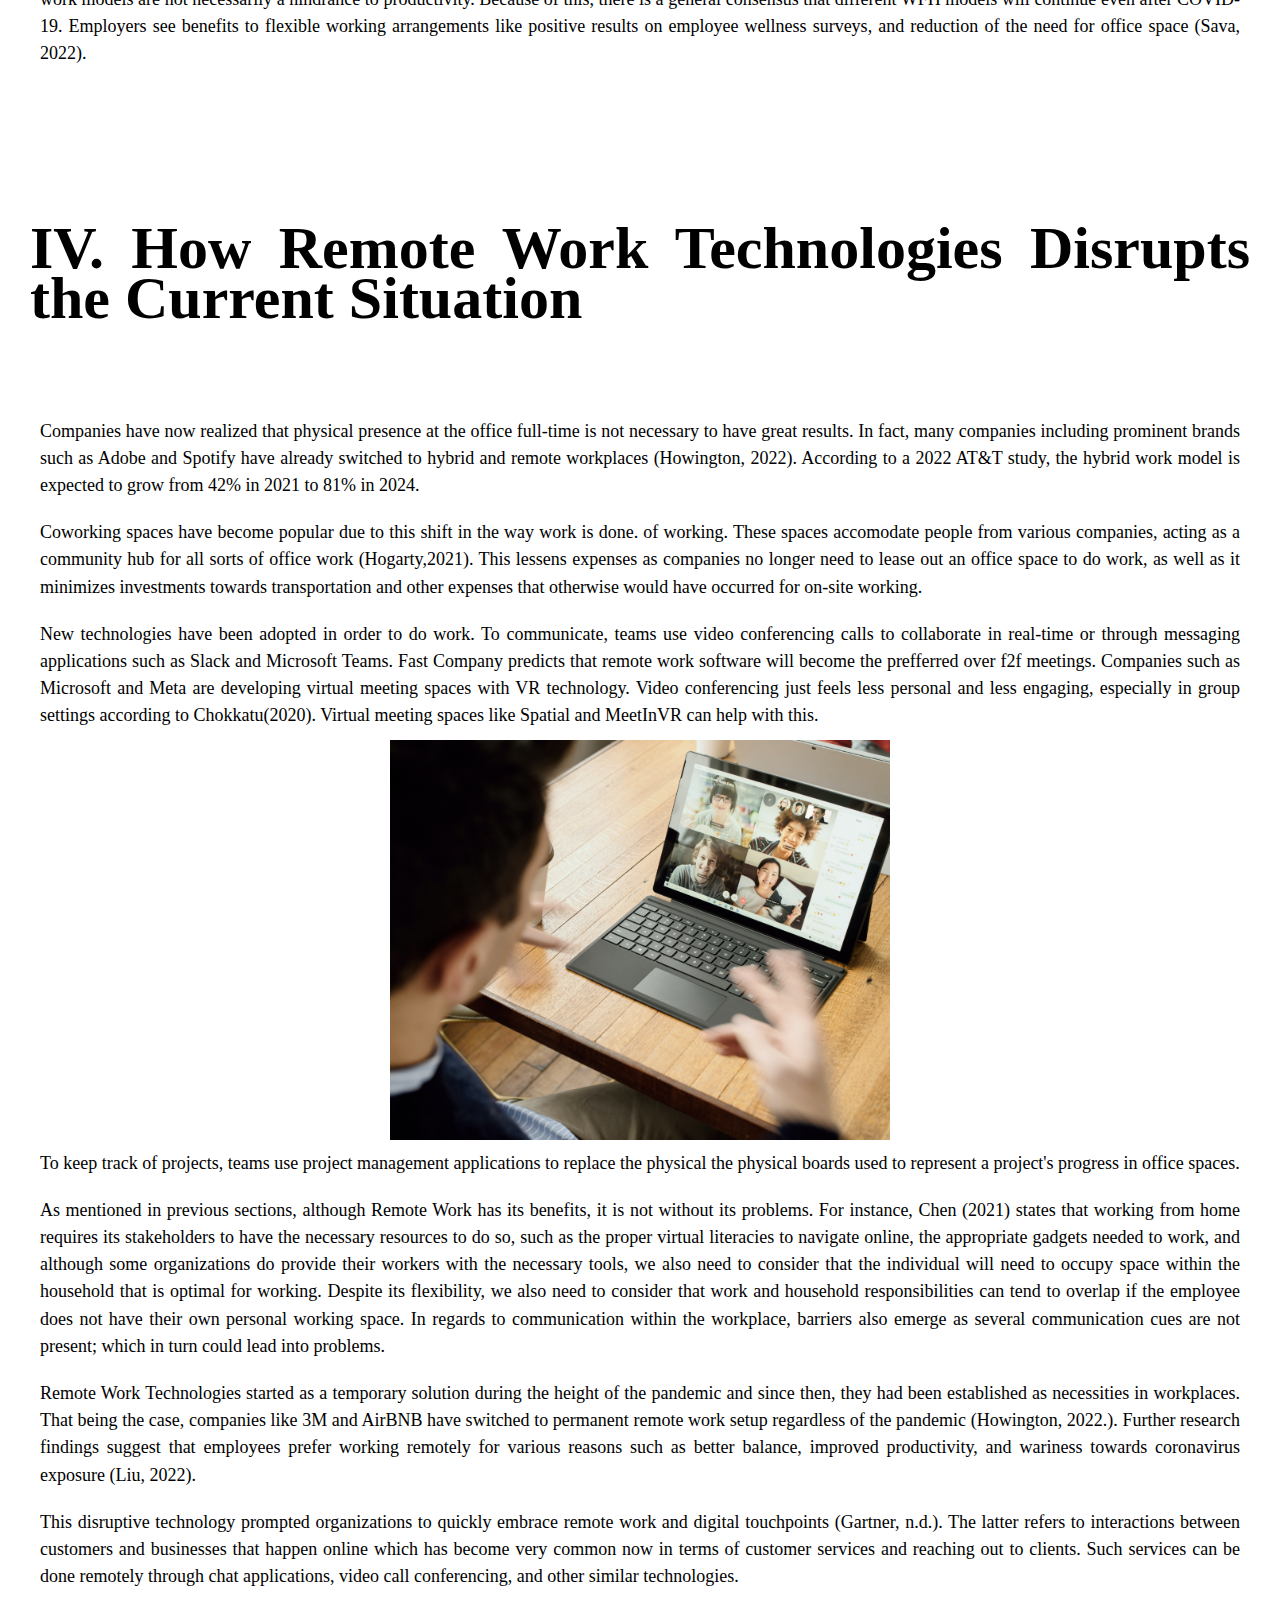
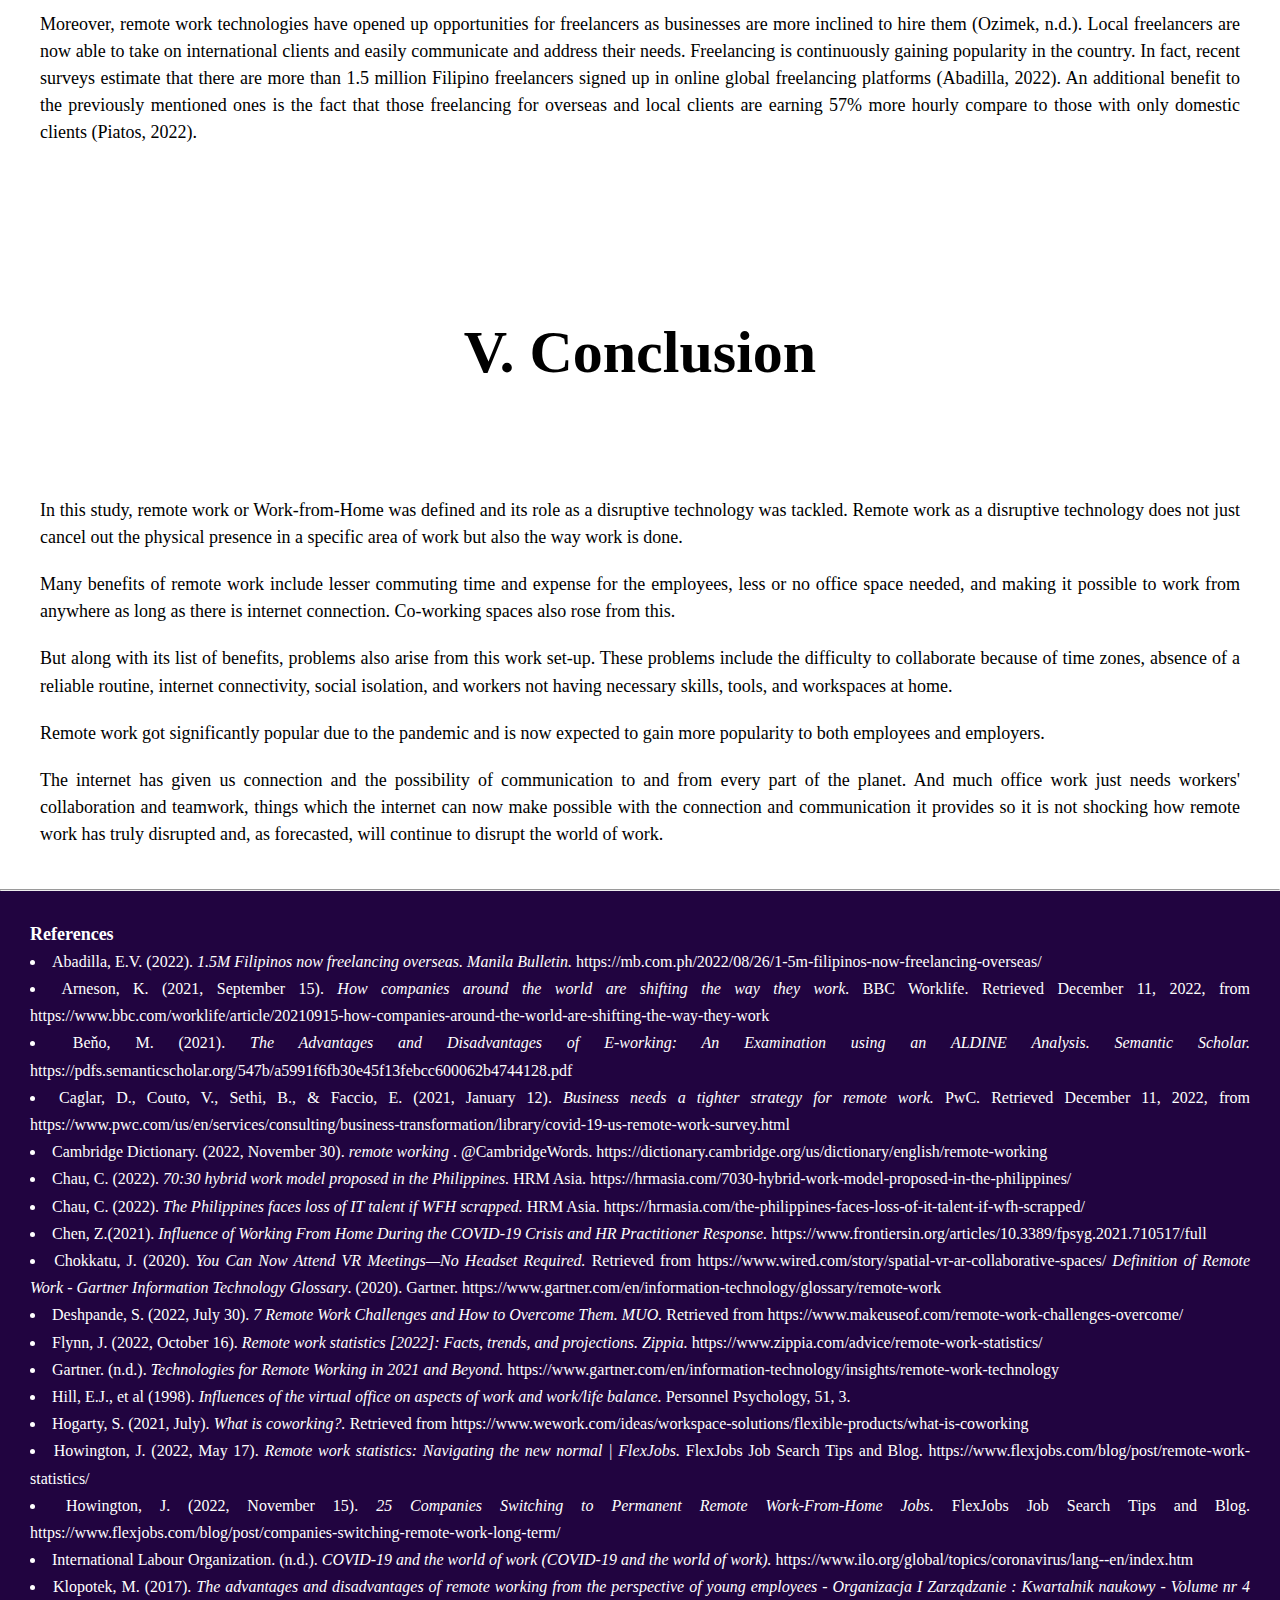
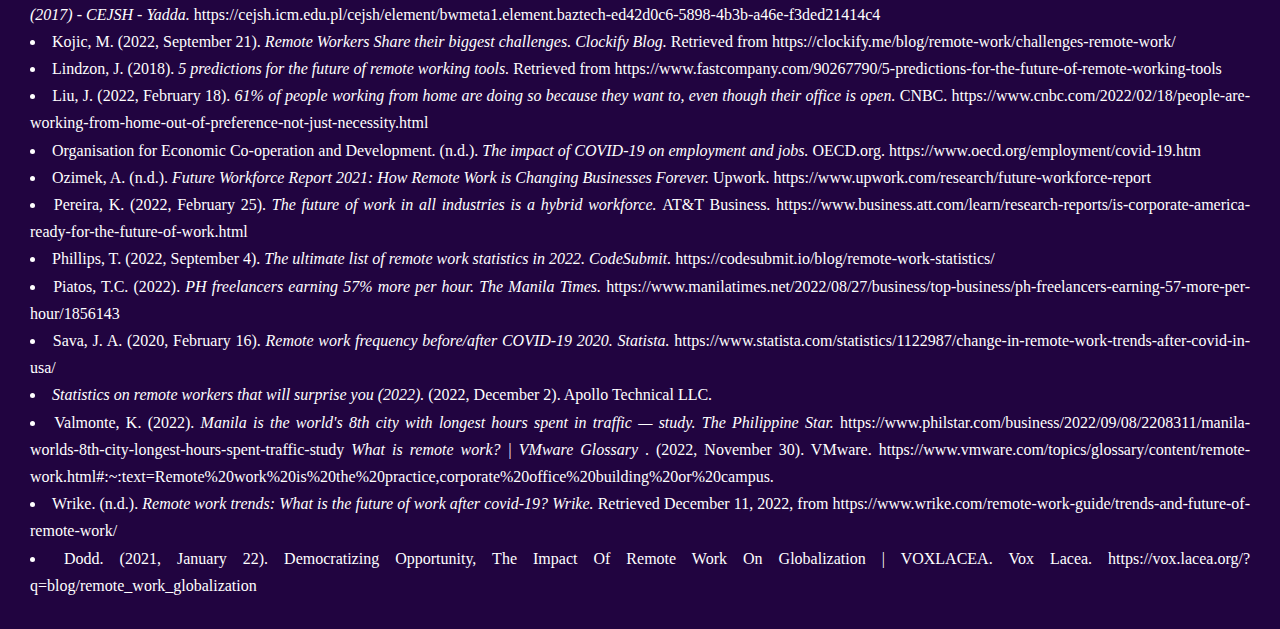
==== commit 07f36248: "Update index.html" ====
--- a/index.html
+++ b/index.html
@@ -314,7 +314,7 @@
   <li> Chen, Z.(2021). <i> Influence of Working From Home During the COVID-19 Crisis and HR Practitioner Response. </i> https://www.frontiersin.org/articles/10.3389/fpsyg.2021.710517/full 
   <li> Chokkatu, J. (2020). <i> You Can Now Attend VR Meetings—No Headset Required. </i> Retrieved from https://www.wired.com/story/spatial-vr-ar-collaborative-spaces/ 
   <i> Definition of Remote Work - Gartner Information Technology Glossary</i>. (2020). Gartner. https://www.gartner.com/en/information-technology/glossary/remote-work
-  <li> Deshpande, S. (2022, July 30). 7 Remote Work Challenges and How to Overcome Them. MUO. Retrieved from https://www.makeuseof.com/remote-work-challenges-overcome/
+  <li> Deshpande, S. (2022, July 30). <i> 7 Remote Work Challenges and How to Overcome Them. MUO. </i> Retrieved from https://www.makeuseof.com/remote-work-challenges-overcome/
   <li> Flynn, J. (2022, October 16). <i> Remote work statistics [2022]: Facts, trends, and projections. Zippia. </i> https://www.zippia.com/advice/remote-work-statistics/
   <li> Gartner. (n.d.). <i> Technologies for Remote Working in 2021 and Beyond. </i> https://www.gartner.com/en/information-technology/insights/remote-work-technology
   <li> Hill, E.J., et al (1998). <i> Influences of the virtual office on aspects of work and work/life balance. </i> Personnel Psychology, 51, 3.
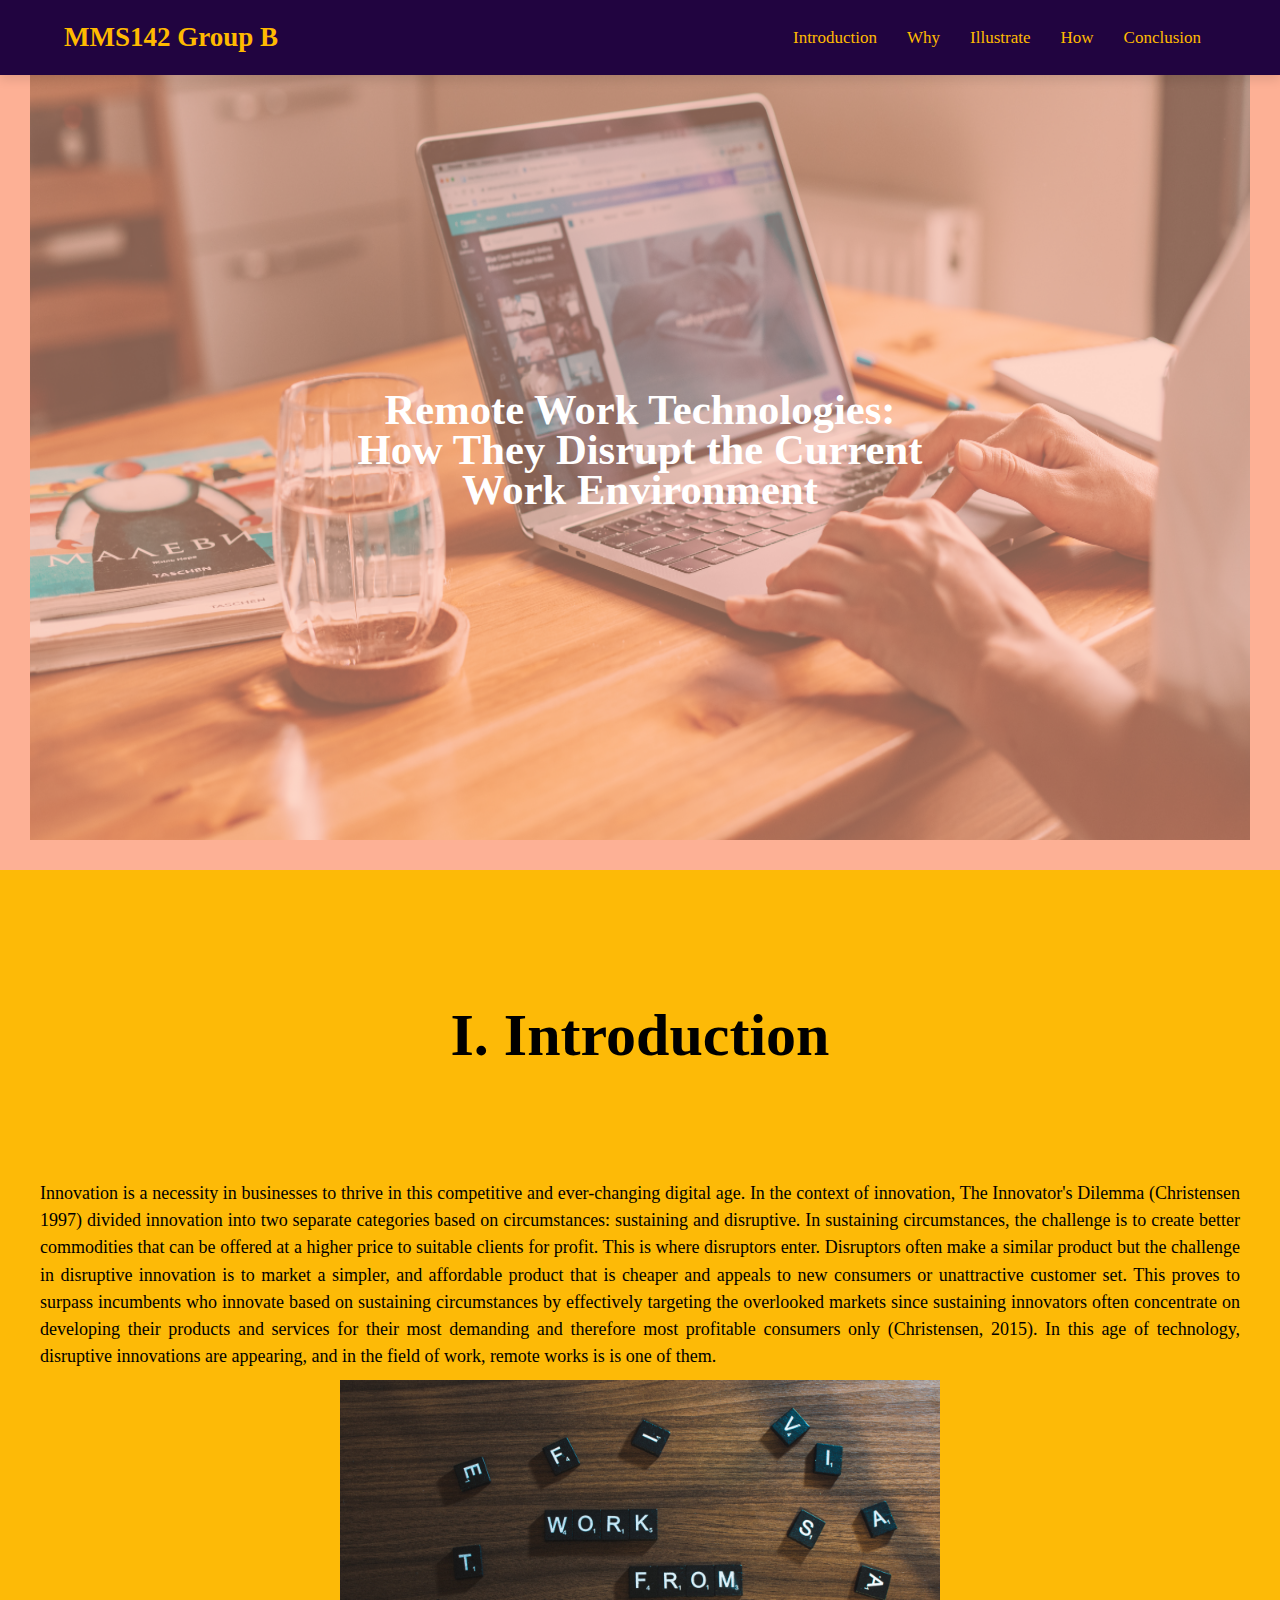
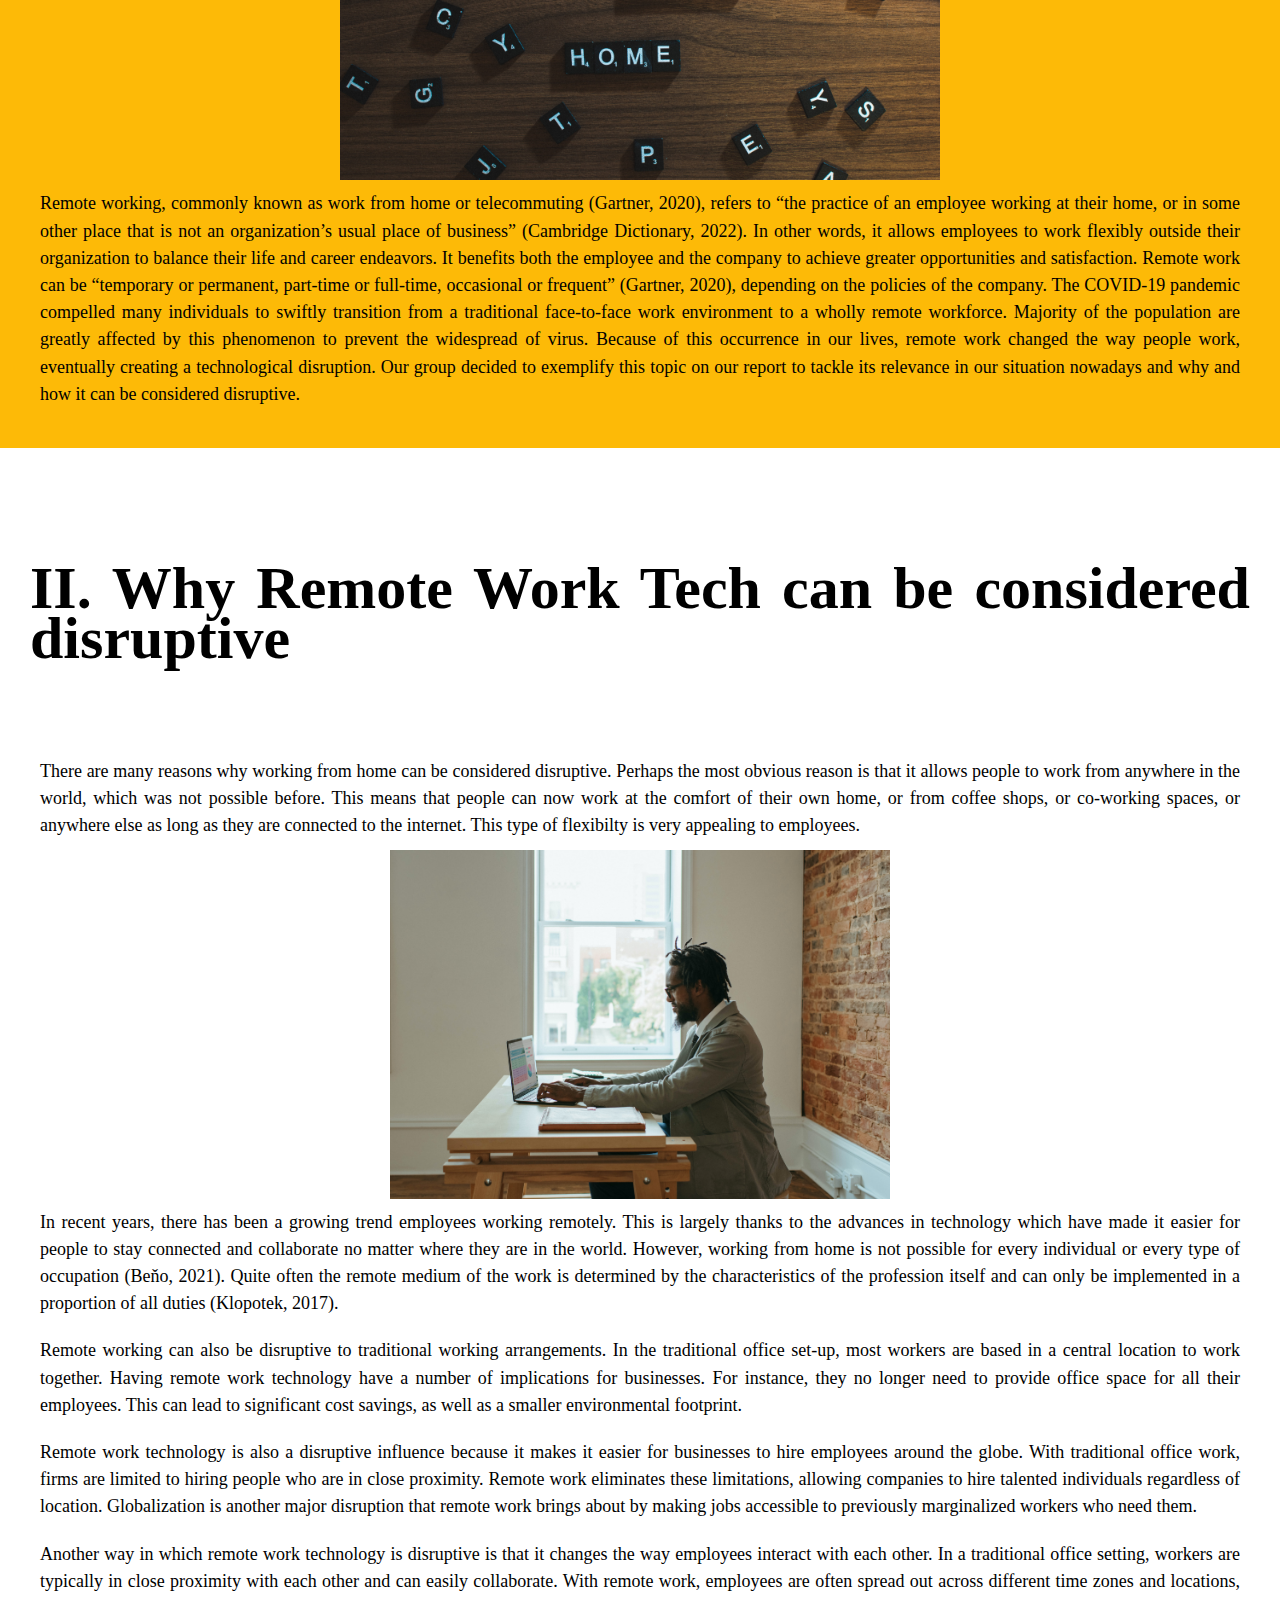
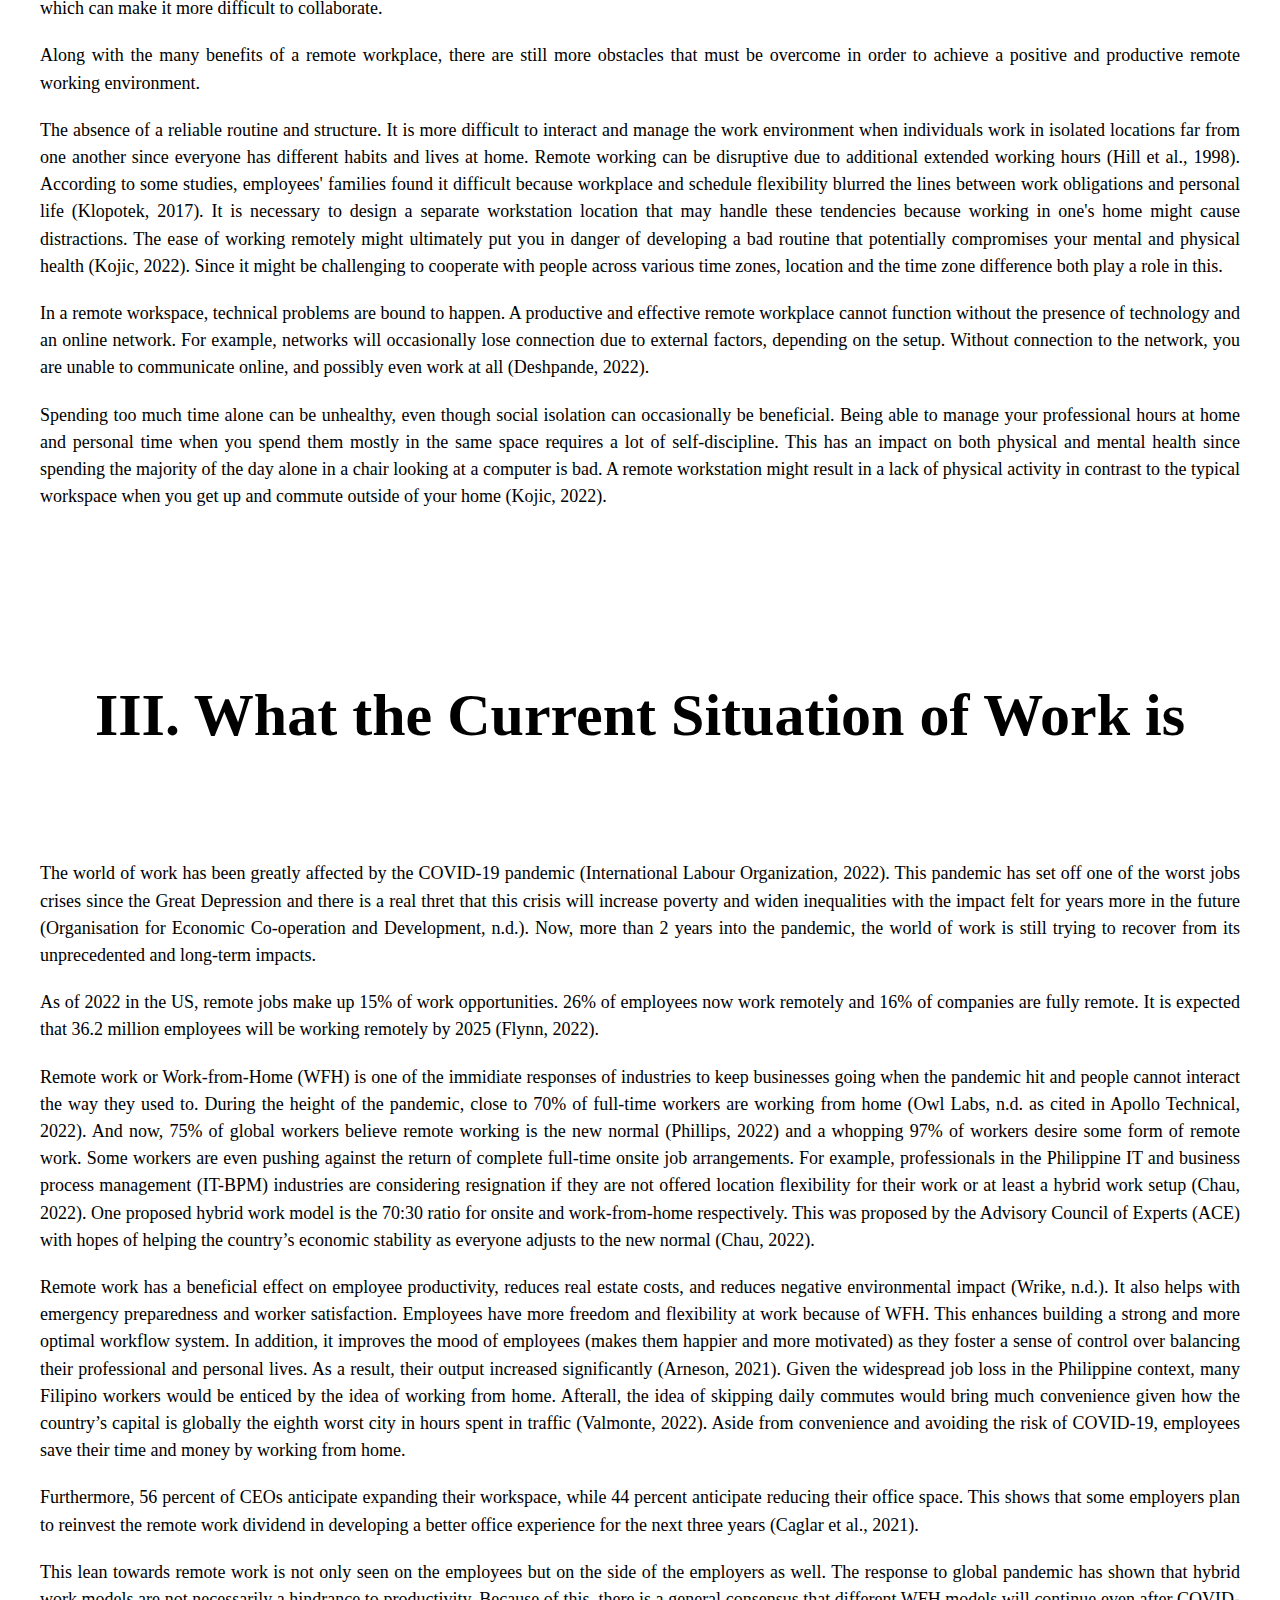
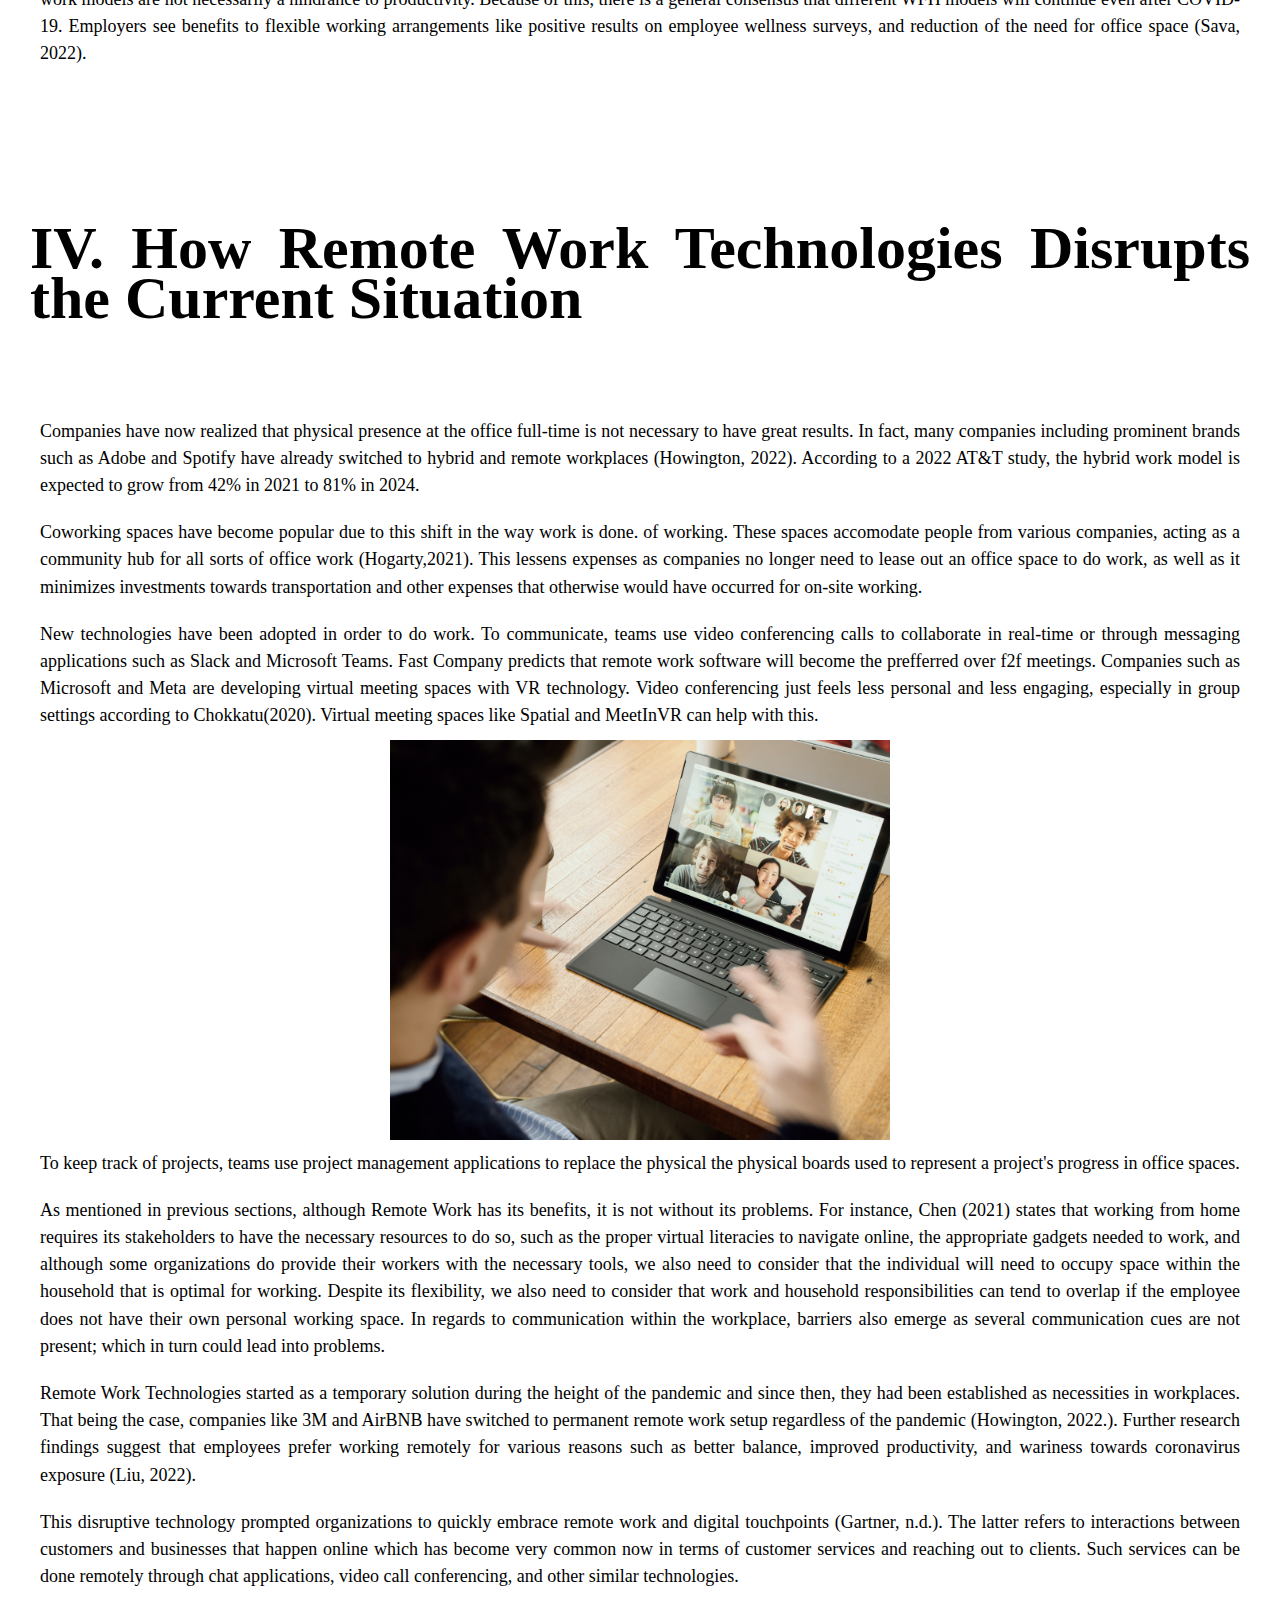
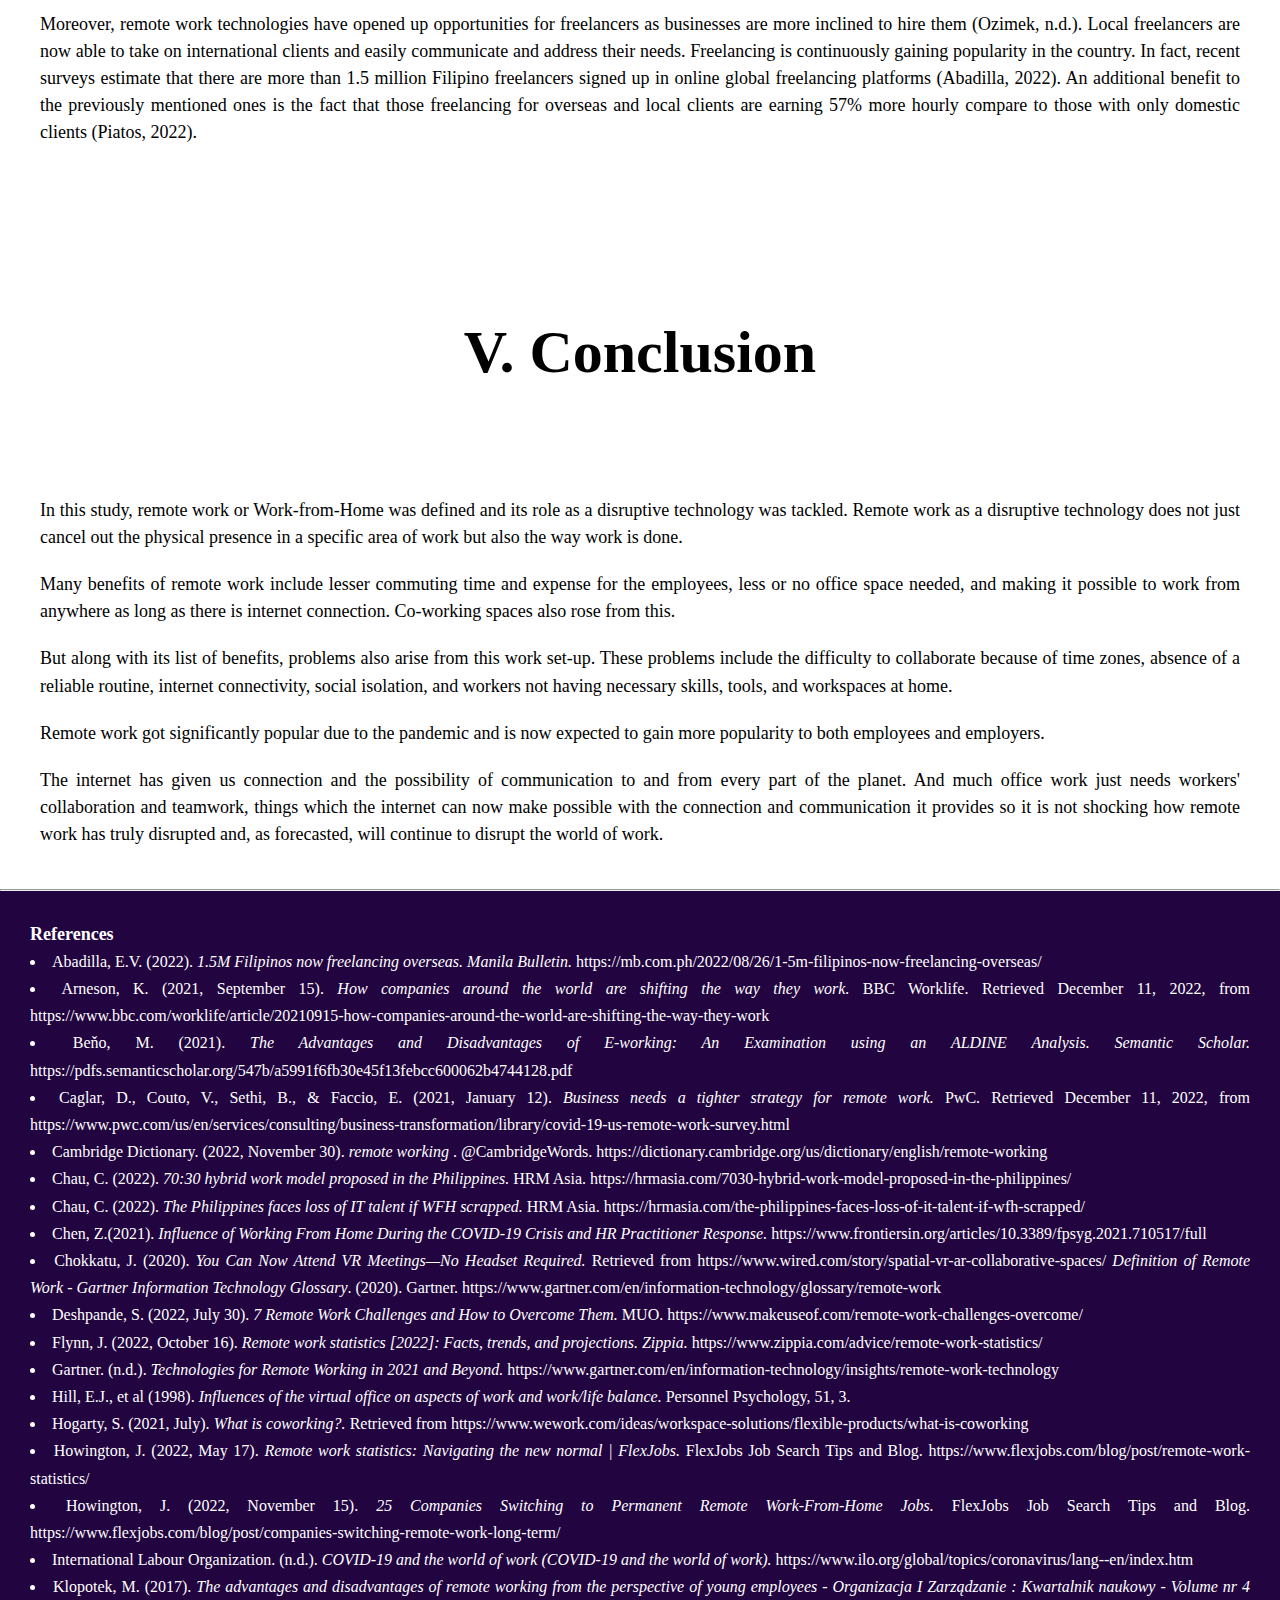
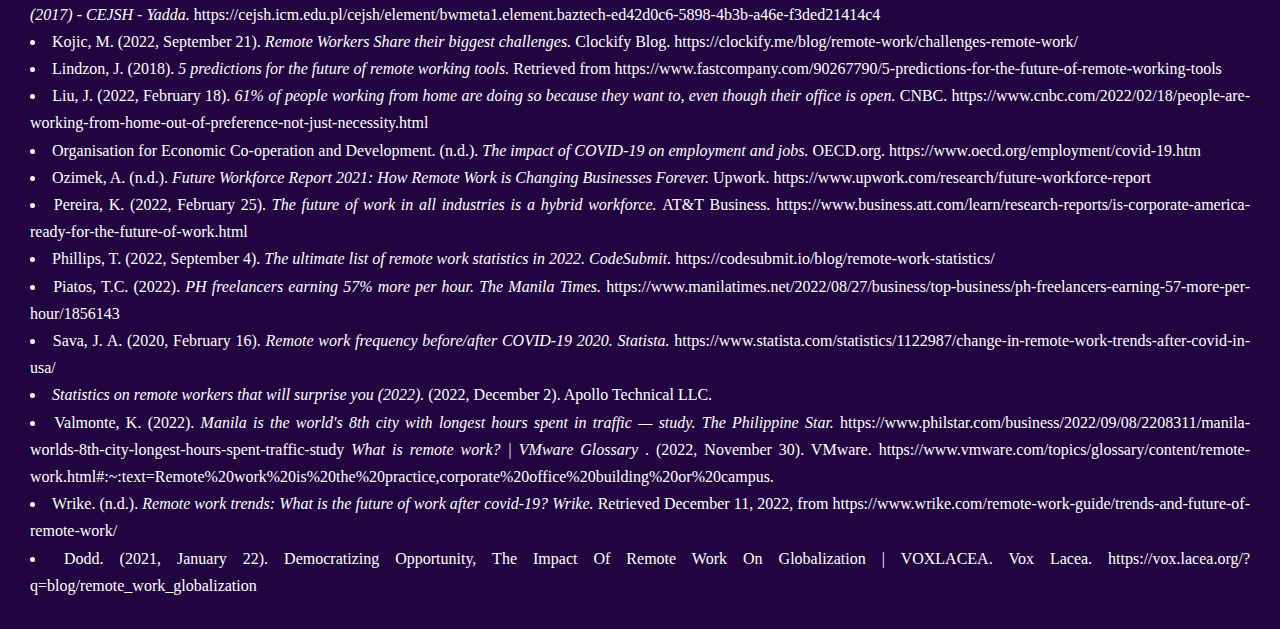
==== commit affed34b: "Update index.html" ====
--- a/index.html
+++ b/index.html
@@ -314,7 +314,7 @@
   <li> Chen, Z.(2021). <i> Influence of Working From Home During the COVID-19 Crisis and HR Practitioner Response. </i> https://www.frontiersin.org/articles/10.3389/fpsyg.2021.710517/full 
   <li> Chokkatu, J. (2020). <i> You Can Now Attend VR Meetings—No Headset Required. </i> Retrieved from https://www.wired.com/story/spatial-vr-ar-collaborative-spaces/ 
   <i> Definition of Remote Work - Gartner Information Technology Glossary</i>. (2020). Gartner. https://www.gartner.com/en/information-technology/glossary/remote-work
-  <li> Deshpande, S. (2022, July 30). <i> 7 Remote Work Challenges and How to Overcome Them. MUO. </i> Retrieved from https://www.makeuseof.com/remote-work-challenges-overcome/
+  <li> Deshpande, S. (2022, July 30). <i> 7 Remote Work Challenges and How to Overcome Them. </i> MUO. https://www.makeuseof.com/remote-work-challenges-overcome/
   <li> Flynn, J. (2022, October 16). <i> Remote work statistics [2022]: Facts, trends, and projections. Zippia. </i> https://www.zippia.com/advice/remote-work-statistics/
   <li> Gartner. (n.d.). <i> Technologies for Remote Working in 2021 and Beyond. </i> https://www.gartner.com/en/information-technology/insights/remote-work-technology
   <li> Hill, E.J., et al (1998). <i> Influences of the virtual office on aspects of work and work/life balance. </i> Personnel Psychology, 51, 3.
@@ -323,7 +323,7 @@
   <li> Howington, J. (2022, November 15). <i> 25 Companies Switching to Permanent Remote Work-From-Home Jobs. </i> FlexJobs Job Search Tips and Blog. https://www.flexjobs.com/blog/post/companies-switching-remote-work-long-term/
   <li> International Labour Organization. (n.d.). <i> COVID-19 and the world of work (COVID-19 and the world of work). </i> https://www.ilo.org/global/topics/coronavirus/lang--en/index.htm
   <li> Klopotek, M. (2017). <i> The advantages and disadvantages of remote working from the perspective of young employees - Organizacja I Zarządzanie : Kwartalnik naukowy - Volume nr 4 (2017) - CEJSH - Yadda. </i> https://cejsh.icm.edu.pl/cejsh/element/bwmeta1.element.baztech-ed42d0c6-5898-4b3b-a46e-f3ded21414c4
-  <li> Kojic, M. (2022, September 21). <i> Remote Workers Share their biggest challenges. Clockify Blog. </i> Retrieved from https://clockify.me/blog/remote-work/challenges-remote-work/ 
+  <li> Kojic, M. (2022, September 21). <i> Remote Workers Share their biggest challenges. </i> Clockify Blog. https://clockify.me/blog/remote-work/challenges-remote-work/ 
   <li> Lindzon, J. (2018). <i> 5 predictions for the future of remote working tools. </i> Retrieved from https://www.fastcompany.com/90267790/5-predictions-for-the-future-of-remote-working-tools
   <li> Liu, J. (2022, February 18). <i> 61% of people working from home are doing so because they want to, even though their office is open.</i> CNBC. https://www.cnbc.com/2022/02/18/people-are-working-from-home-out-of-preference-not-just-necessity.html
   <li> Organisation for Economic Co-operation and Development. (n.d.). <i> The impact of COVID-19 on employment and jobs. </i> OECD.org. https://www.oecd.org/employment/covid-19.htm
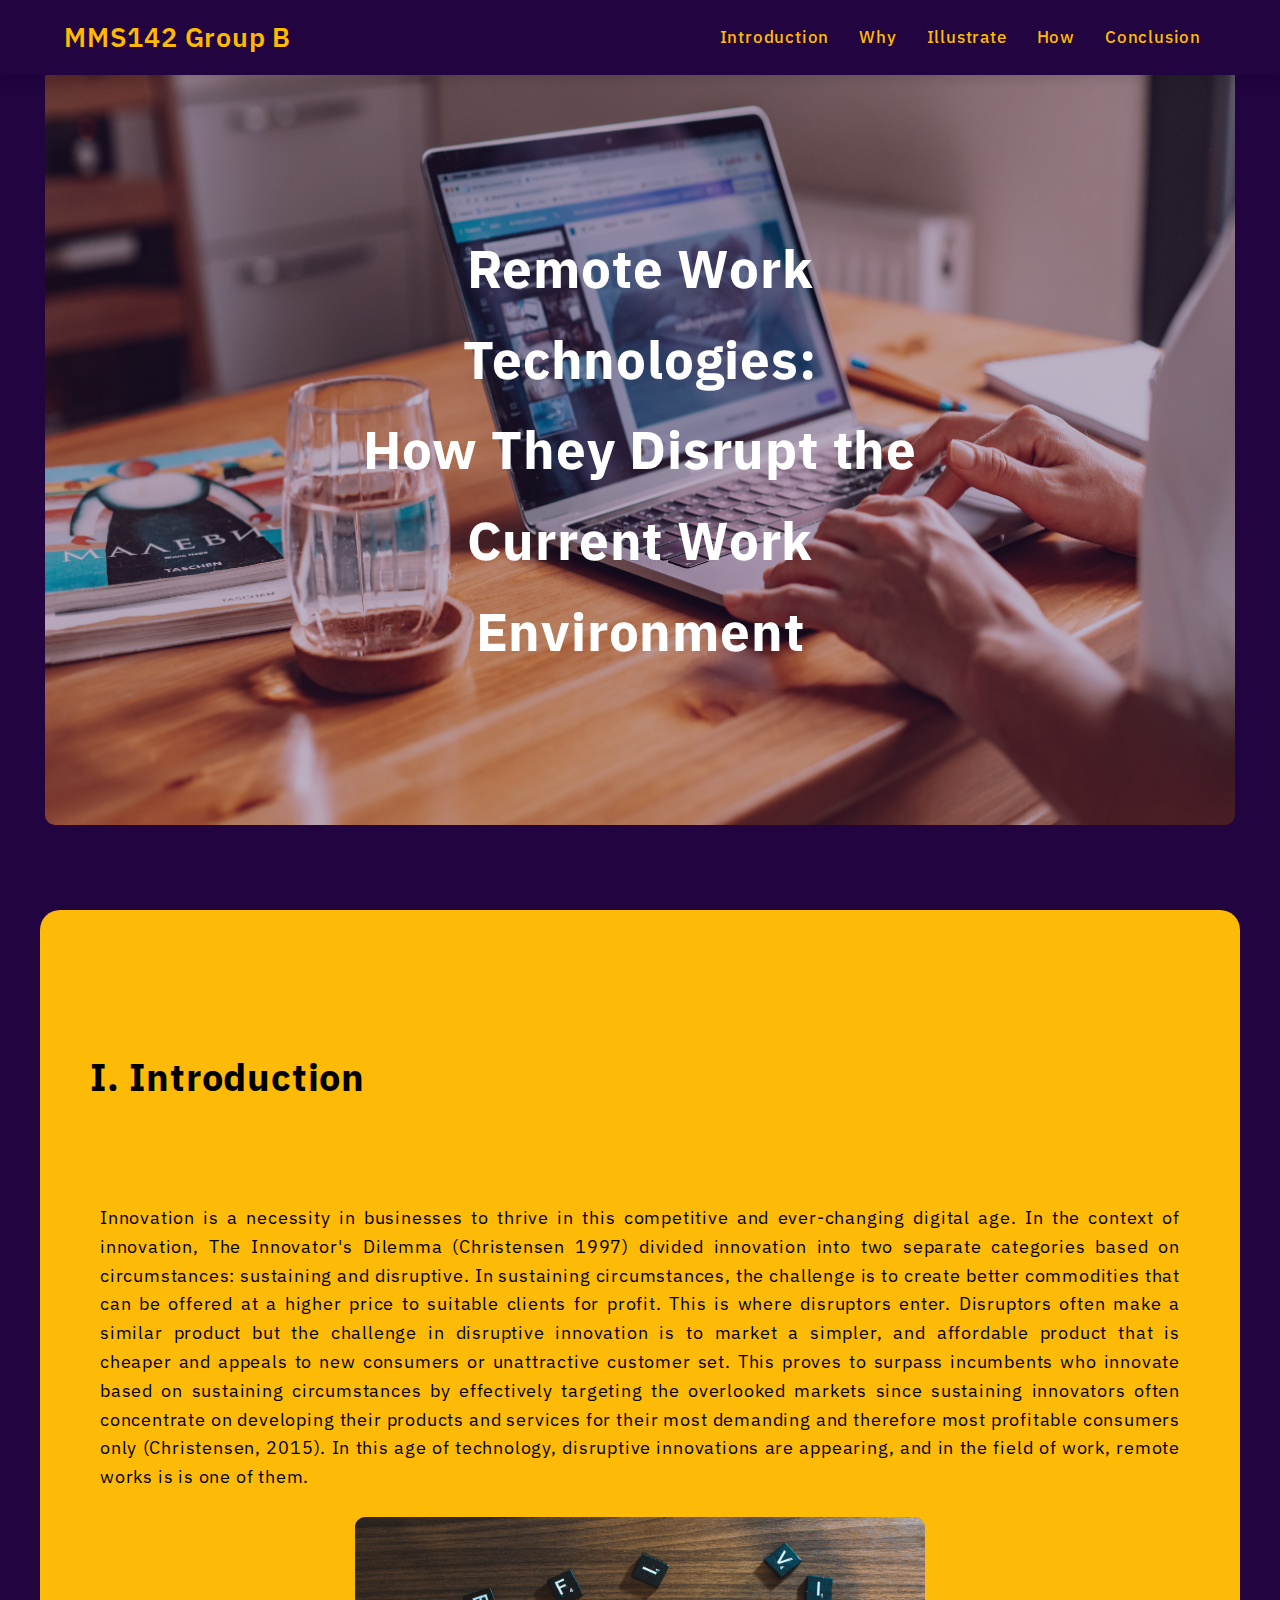
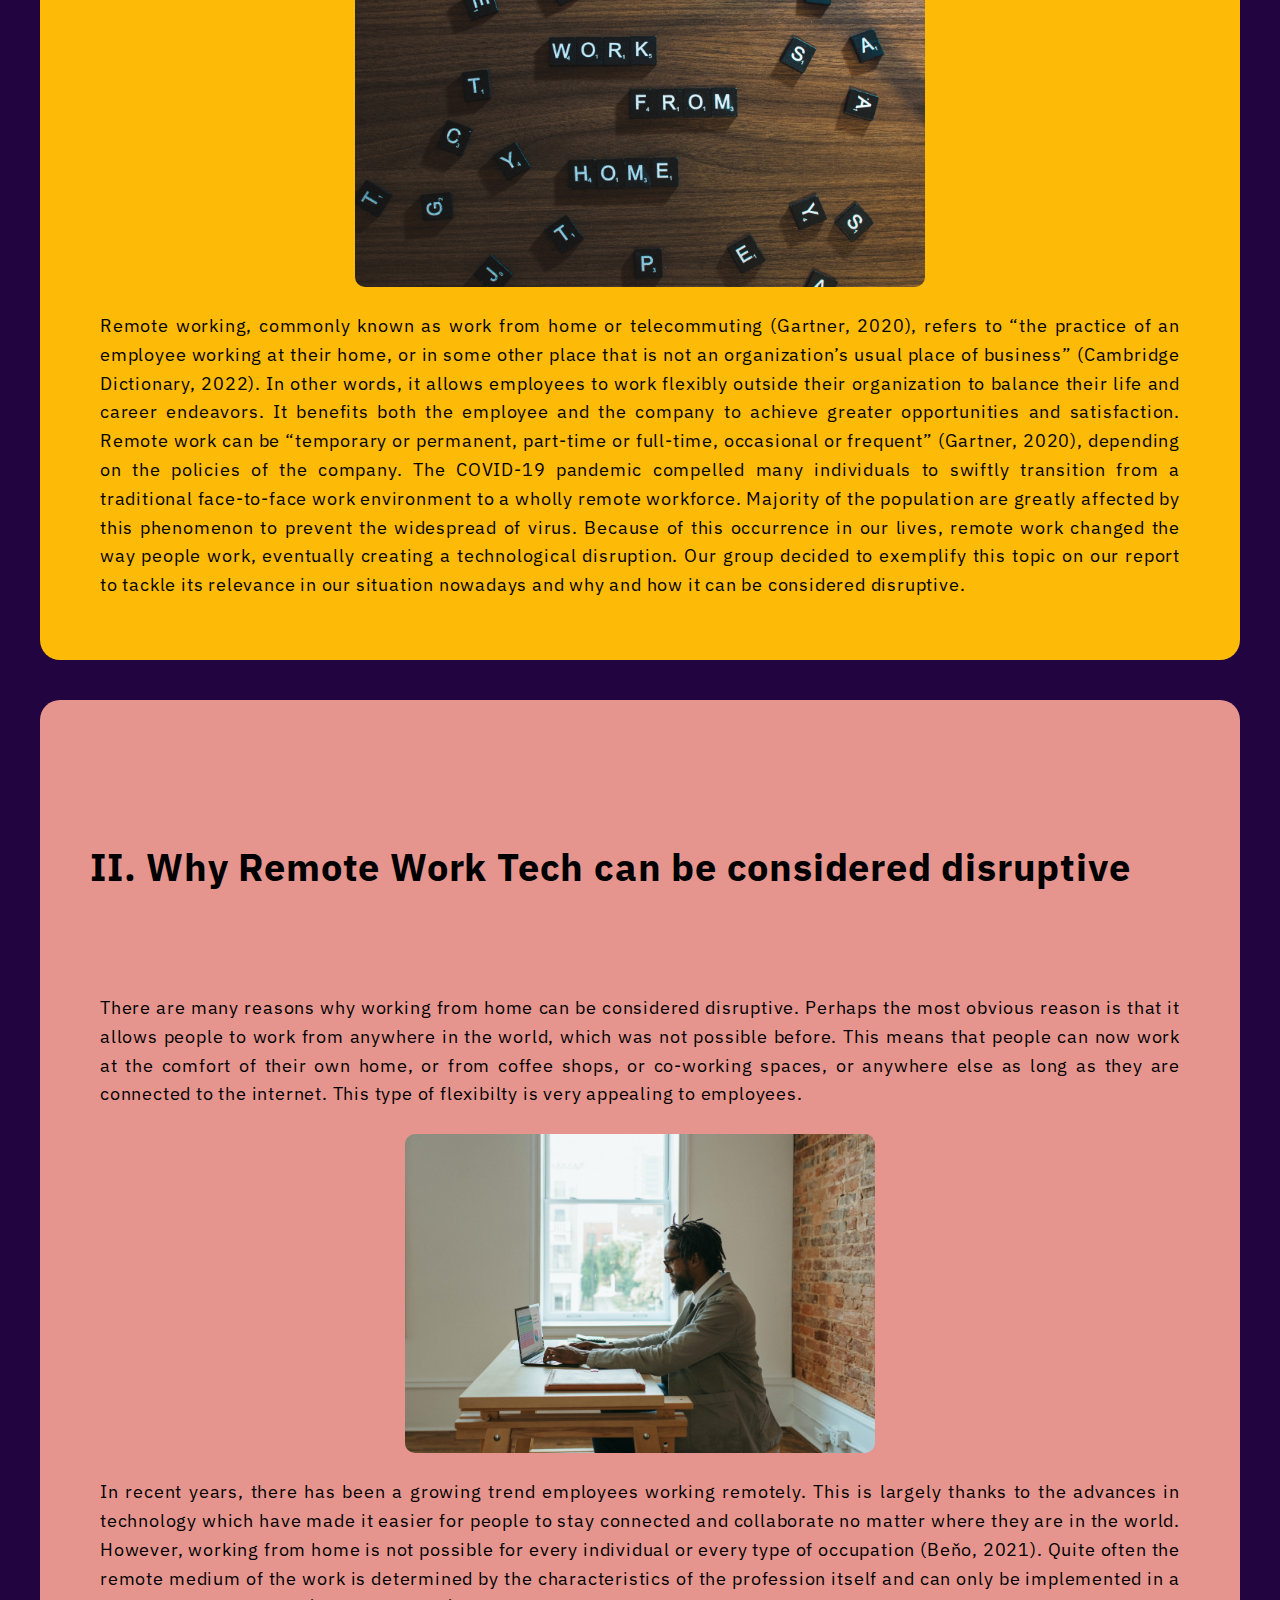
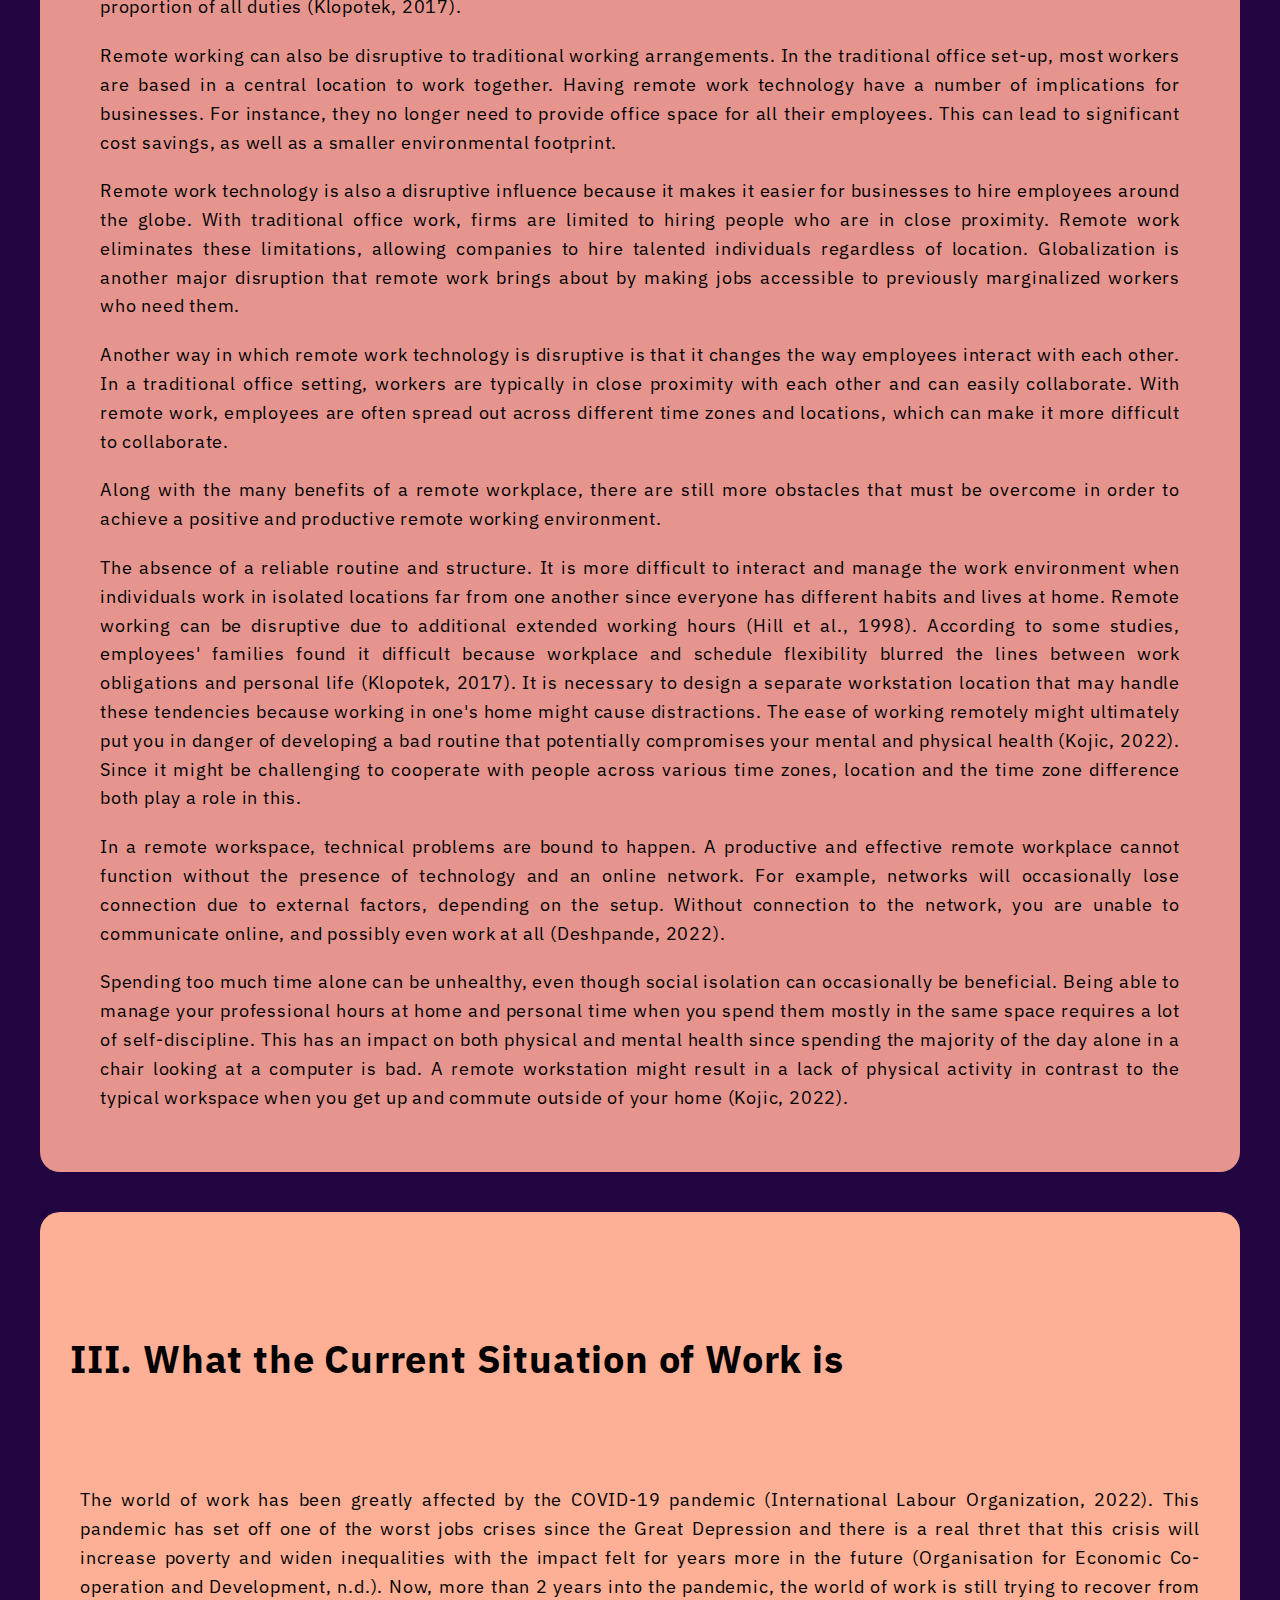
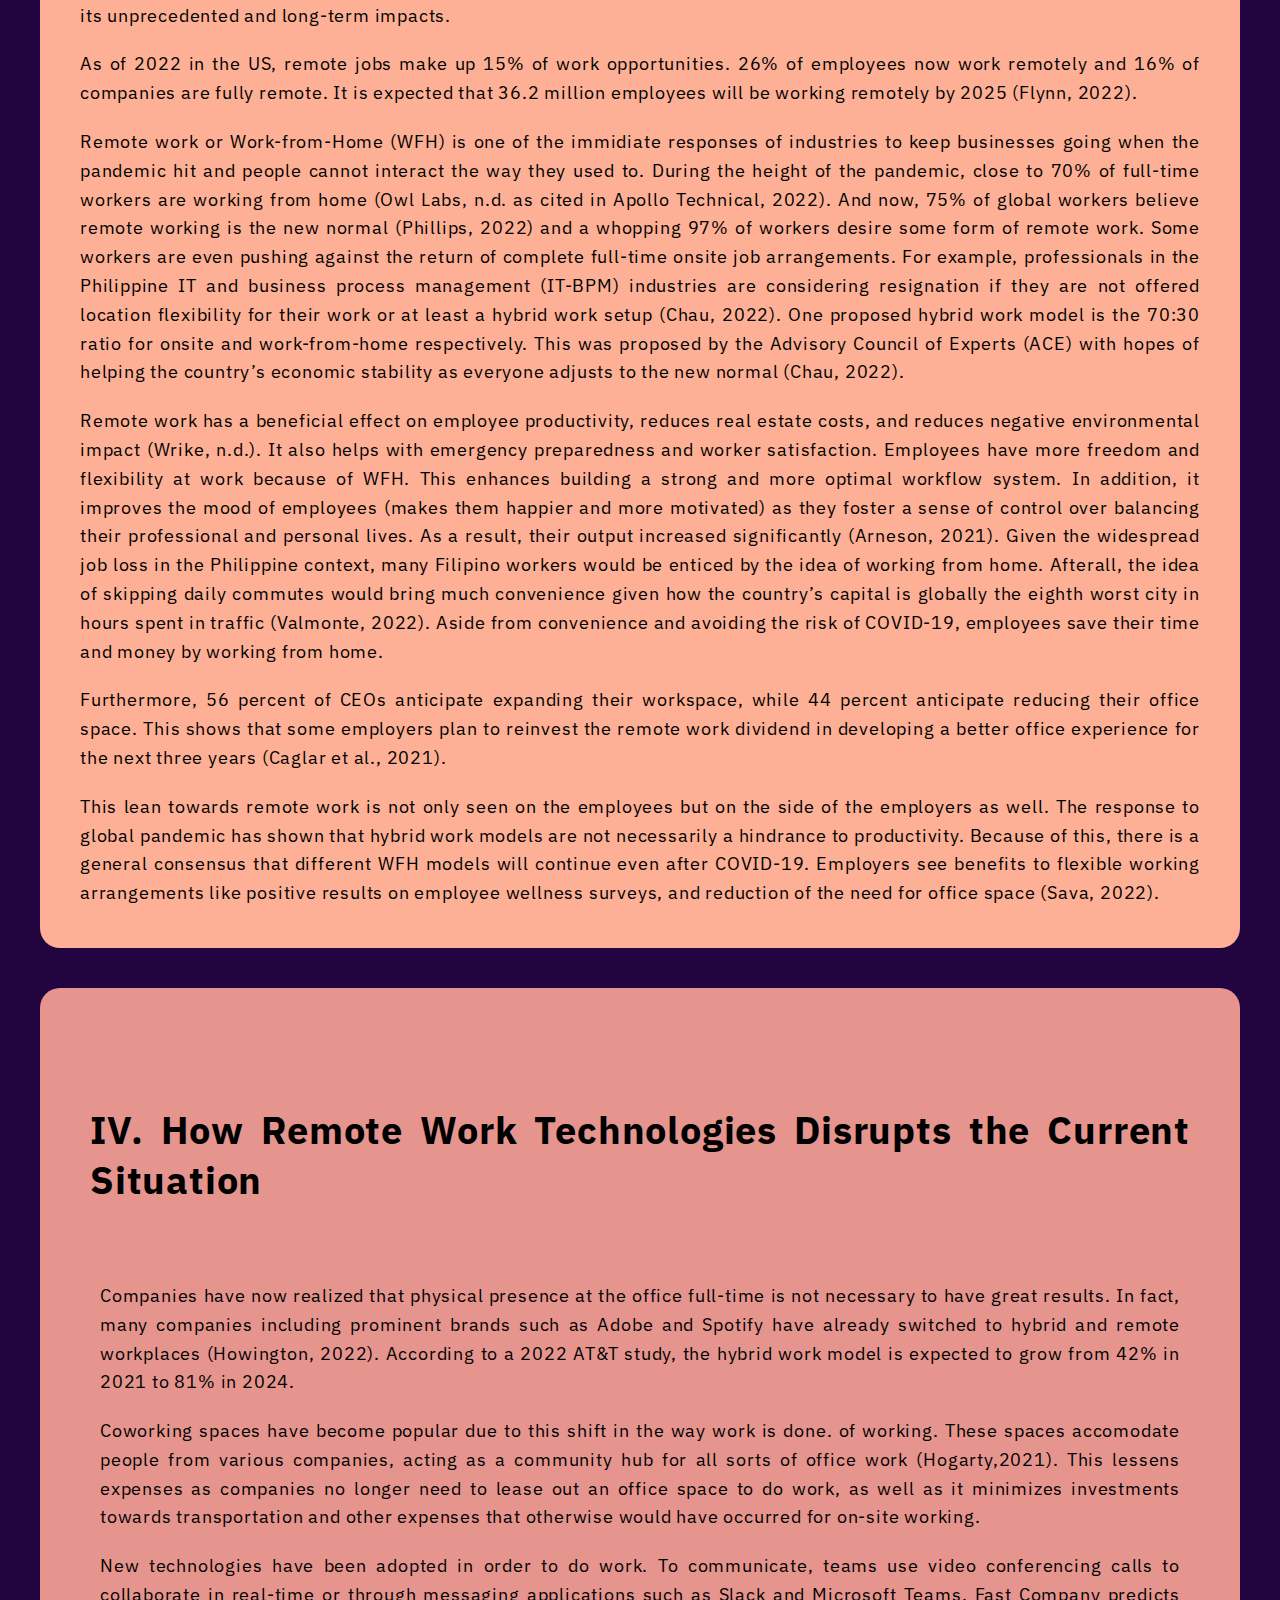
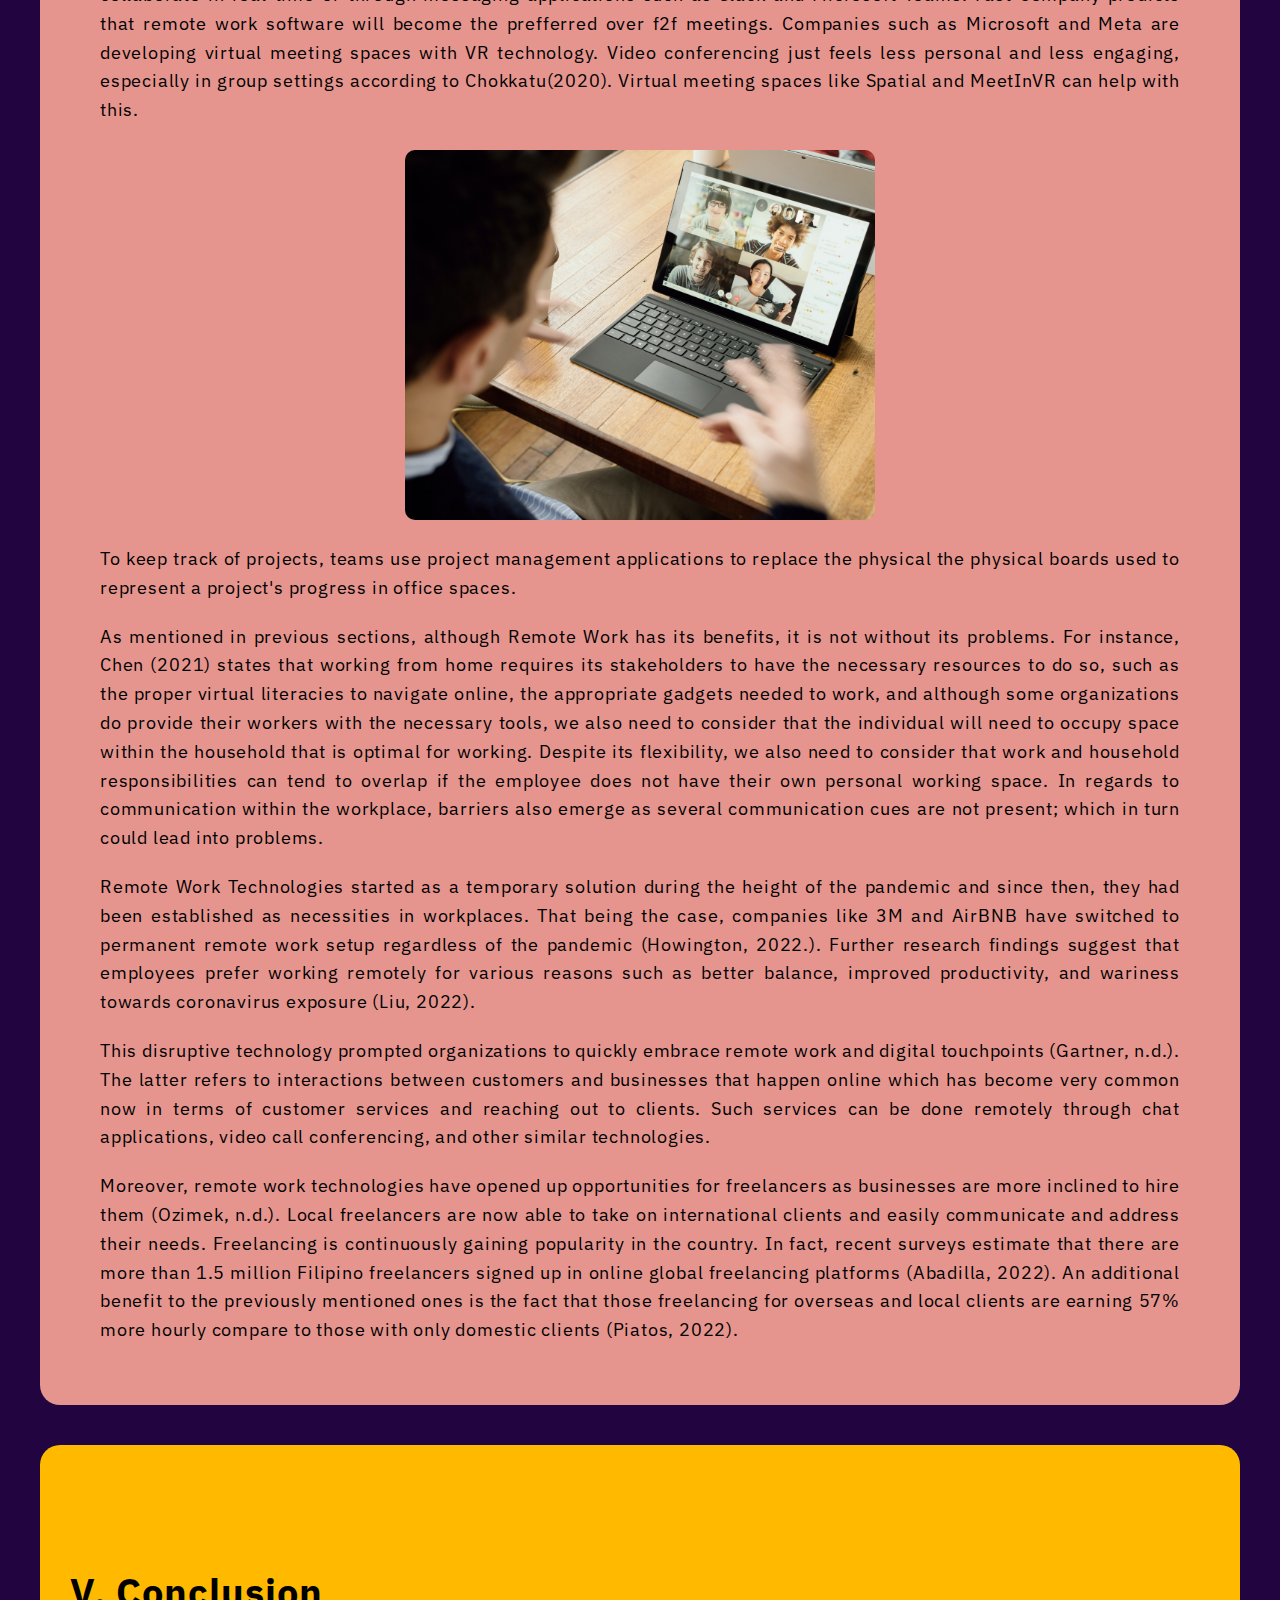
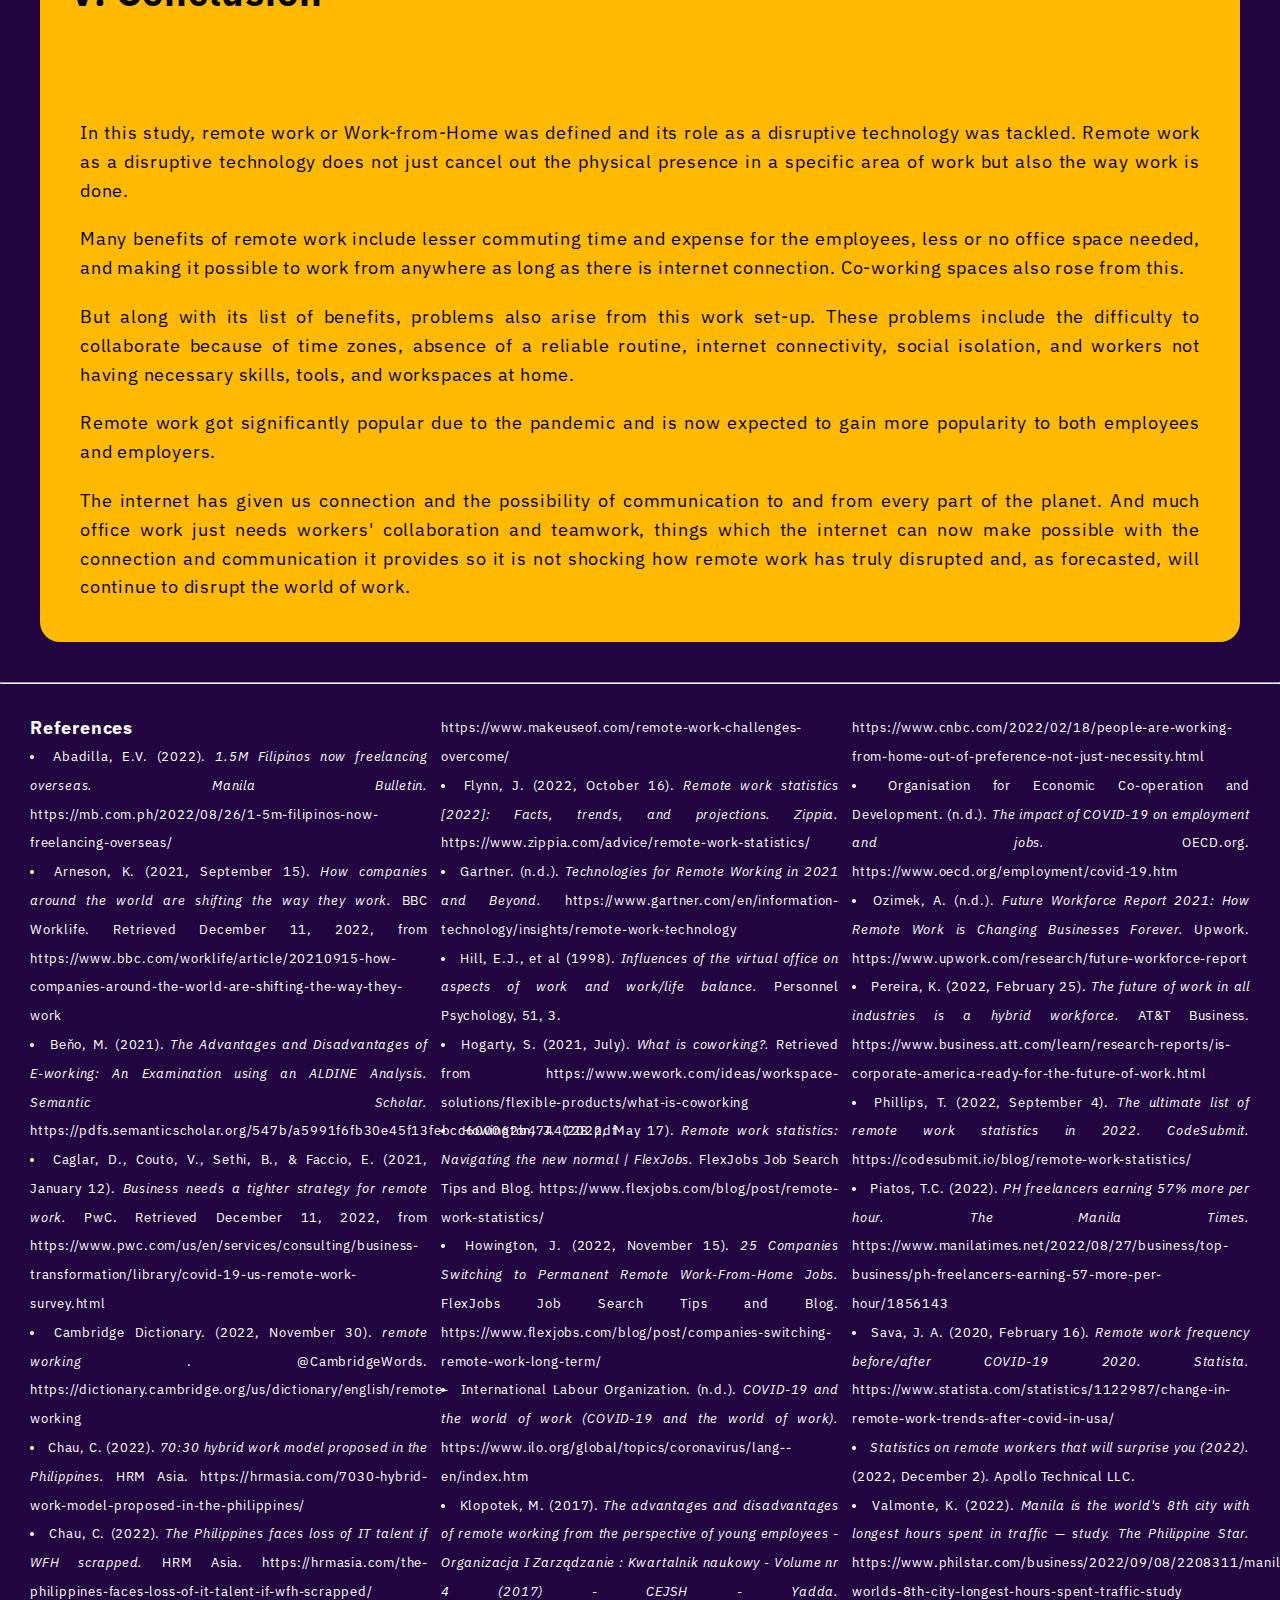
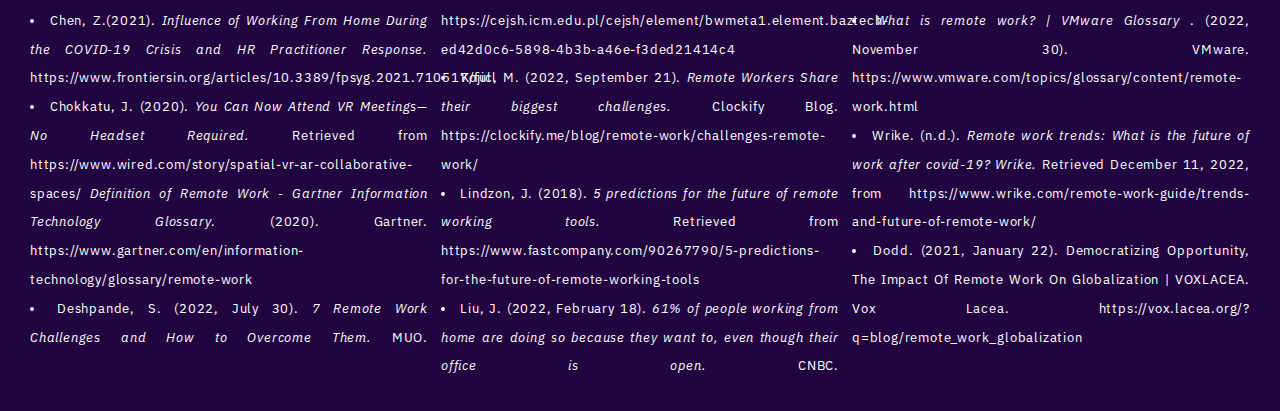
==== commit c41341cc: "Update index.html" ====
--- a/index.html
+++ b/index.html
@@ -334,7 +334,7 @@
   <li> Sava, J. A. (2020, February 16). <i> Remote work frequency before/after COVID-19 2020. Statista. </i> https://www.statista.com/statistics/1122987/change-in-remote-work-trends-after-covid-in-usa/
   <li> <i> Statistics on remote workers that will surprise you (2022). </i> (2022, December 2). Apollo Technical LLC.
   <li> Valmonte, K. (2022). <i> Manila is the world's 8th city with longest hours spent in traffic — study. The Philippine Star. </i> https://www.philstar.com/business/2022/09/08/2208311/manila-worlds-8th-city-longest-hours-spent-traffic-study
-  <i> What is remote work? | VMware Glossary </i>. (2022, November 30). VMware. https://www.vmware.com/topics/glossary/content/remote-work.html#:~:text=Remote%20work%20is%20the%20practice,corporate%20office%20building%20or%20campus.
+  <li><i> What is remote work? | VMware Glossary </i>. (2022, November 30). VMware. https://www.vmware.com/topics/glossary/content/remote-work.html
   <li> Wrike. (n.d.). <i> Remote work trends: What is the future of work after covid-19? Wrike. </i> Retrieved December 11, 2022, from https://www.wrike.com/remote-work-guide/trends-and-future-of-remote-work/ 
   <li> Dodd. (2021, January 22). Democratizing Opportunity, The Impact Of Remote Work On Globalization | VOXLACEA. Vox Lacea. https://vox.lacea.org/?q=blog/remote_work_globalization
 </div>
--- a/index.css
+++ b/index.css
@@ -1,3 +1,5 @@
+@import url('https://fonts.googleapis.com/css2?family=IBM+Plex+Sans:ital,wght@0,400;0,700;1,400&display=swap');
+
 *{
   margin: 0;
   padding: 0;
@@ -5,10 +7,11 @@
   }
 
 body{
-  background-color: ;
+  background-color: #210440;
   color:;
-  font-family: ;
-  line-height: 1.7em;
+  font-family: 'IBM Plex Sans', sans-serif;
+  letter-spacing: 0.05em;
+  line-height: 1.8em;
   text-align: justify;
 }
 
@@ -70,12 +73,11 @@
    }
    section{
      display: flex;
-     height: 30vh;
+     height: 26vh;
      width: 100%;
      align-items: center;
-     justify-content: center;
      color: #000000;
-     font-size: 50px;
+     font-size: xx-large;
      line-height: 50px;
    }
    #Introduction{
@@ -96,23 +98,28 @@
    }
 
 .header {
-  background-color: #fdb095;
+  background-color: #210440;
   color: white;
   padding: 30px;
 }
 
 .headerimg{
-  opacity: 0.5;
+  opacity: 0.7;
   width: 100%;
   height: 90%;
   margin: 0;
 }
 
+img {
+  border-radius: 25px;
+  padding: 15px;
+}
+
 .title{
-  font-size: 32pt;
+  font-size: 40pt;
   font-weight: bolder;
   text-align: center;
-  line-height: 40px;
+  line-height: 1.7em;
   position: absolute;
   top: 50%;
   left: 50%;
@@ -120,28 +127,49 @@
 }
 
 .intro{
-  padding: 30px;
   background: #FDBA07;
-  color: black;
+  color: rgb(0, 0, 0);
+  margin: 40px;
+  border-radius: 20px;
+  padding: 50px;
 }
 
 .second {
-  padding: 30px;
-
+  background: #e5958e;
+  color: rgb(0, 0, 0);
+  margin: 40px;
+  border-radius: 20px;
+  padding: 50px;
 }
 
 .third {
+
+  margin: 40px;
+  background: #e5958e;
+  border-radius: 20px;
+  padding: 50px;
+
   padding: 30px;
+  background: #FDB095;
+  color: black;
 
 }
 
 .fourth {
-  padding: 30px;
-
+  margin: 40px;
+  background: #e5958e;
+  border-radius: 20px;
+  padding: 50px;
 }
 
 .conclusion{
+  background: #e5958e;
+  margin: 40px;
+  border-radius: 20px;
+  padding: 50px;
   padding: 30px;
+  background: #FFBA00;
+  color: black;
 
 }
 
@@ -149,6 +177,8 @@
   padding: 30px;
   background: #210440;
   color: white;
+  font-size: small;
+  column-count: 3;
 }
 
 /*add divs as needed for the "aesthetic" :>>> */
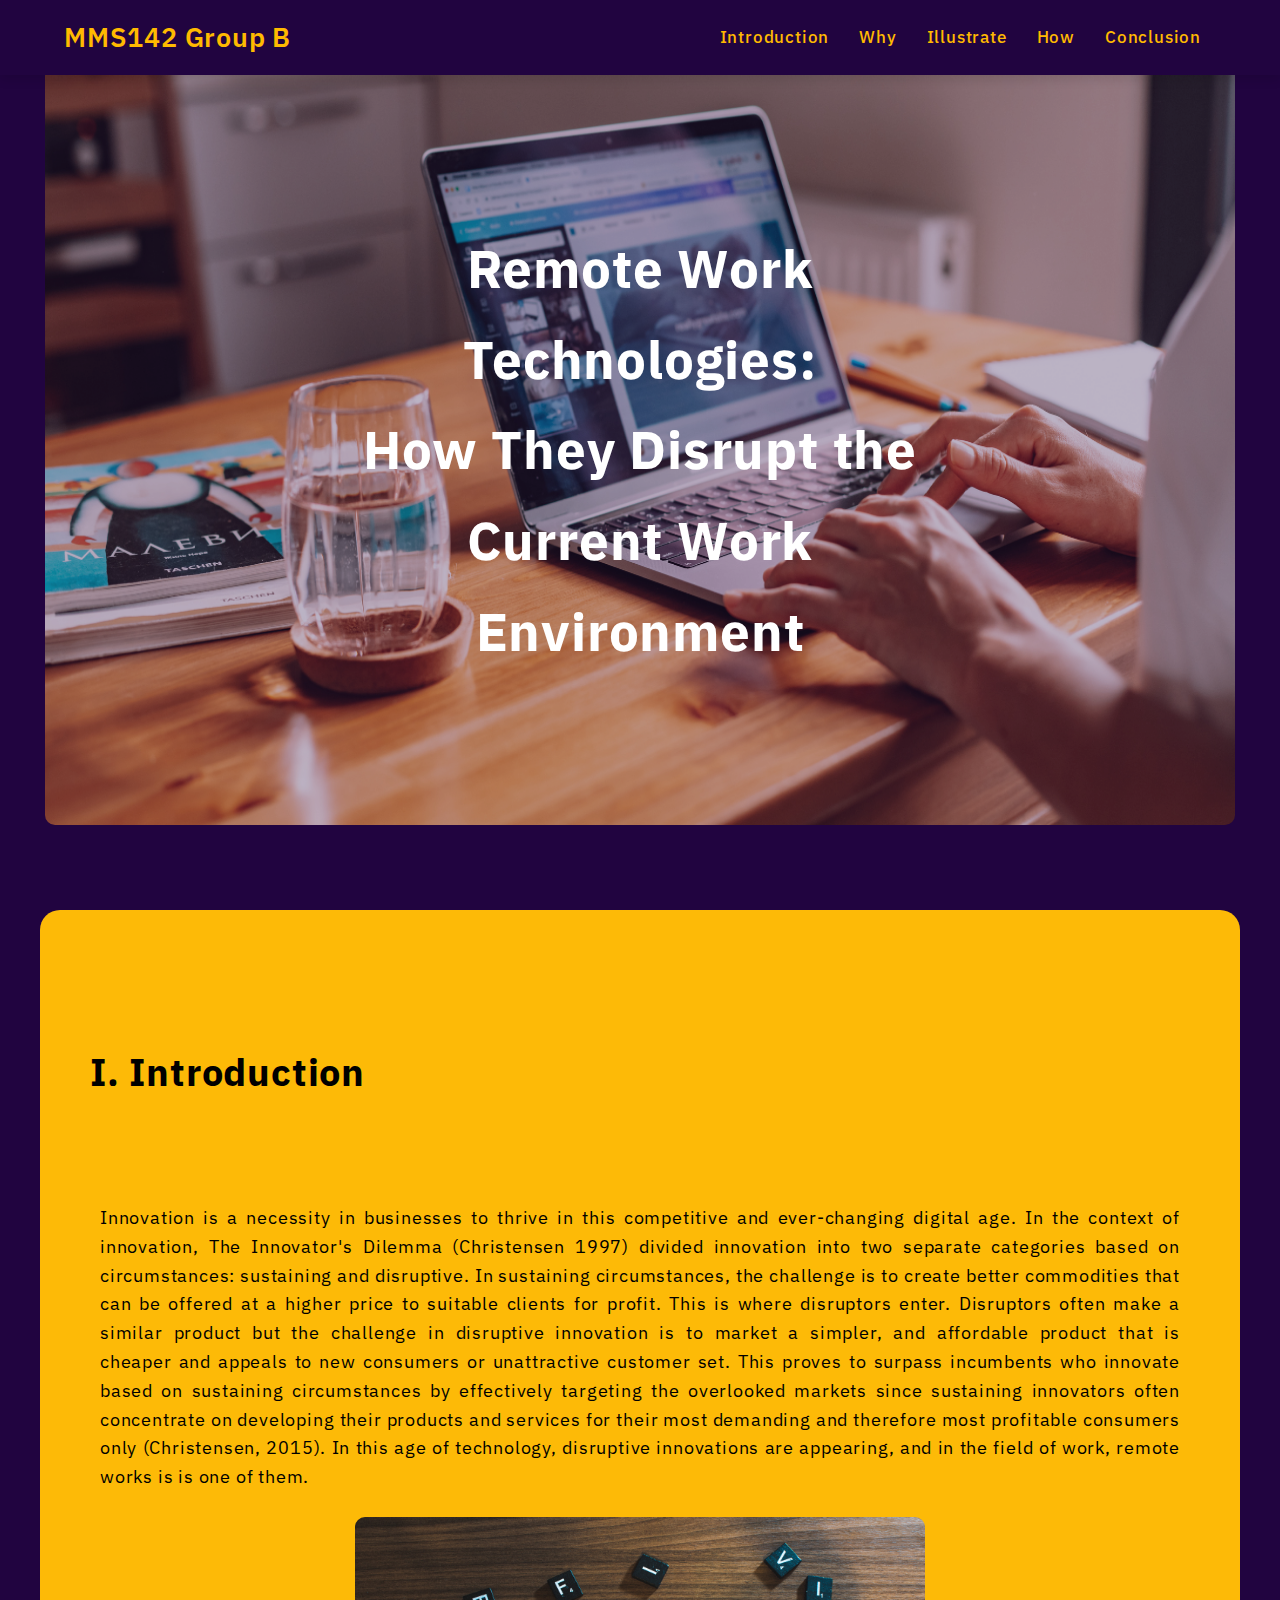
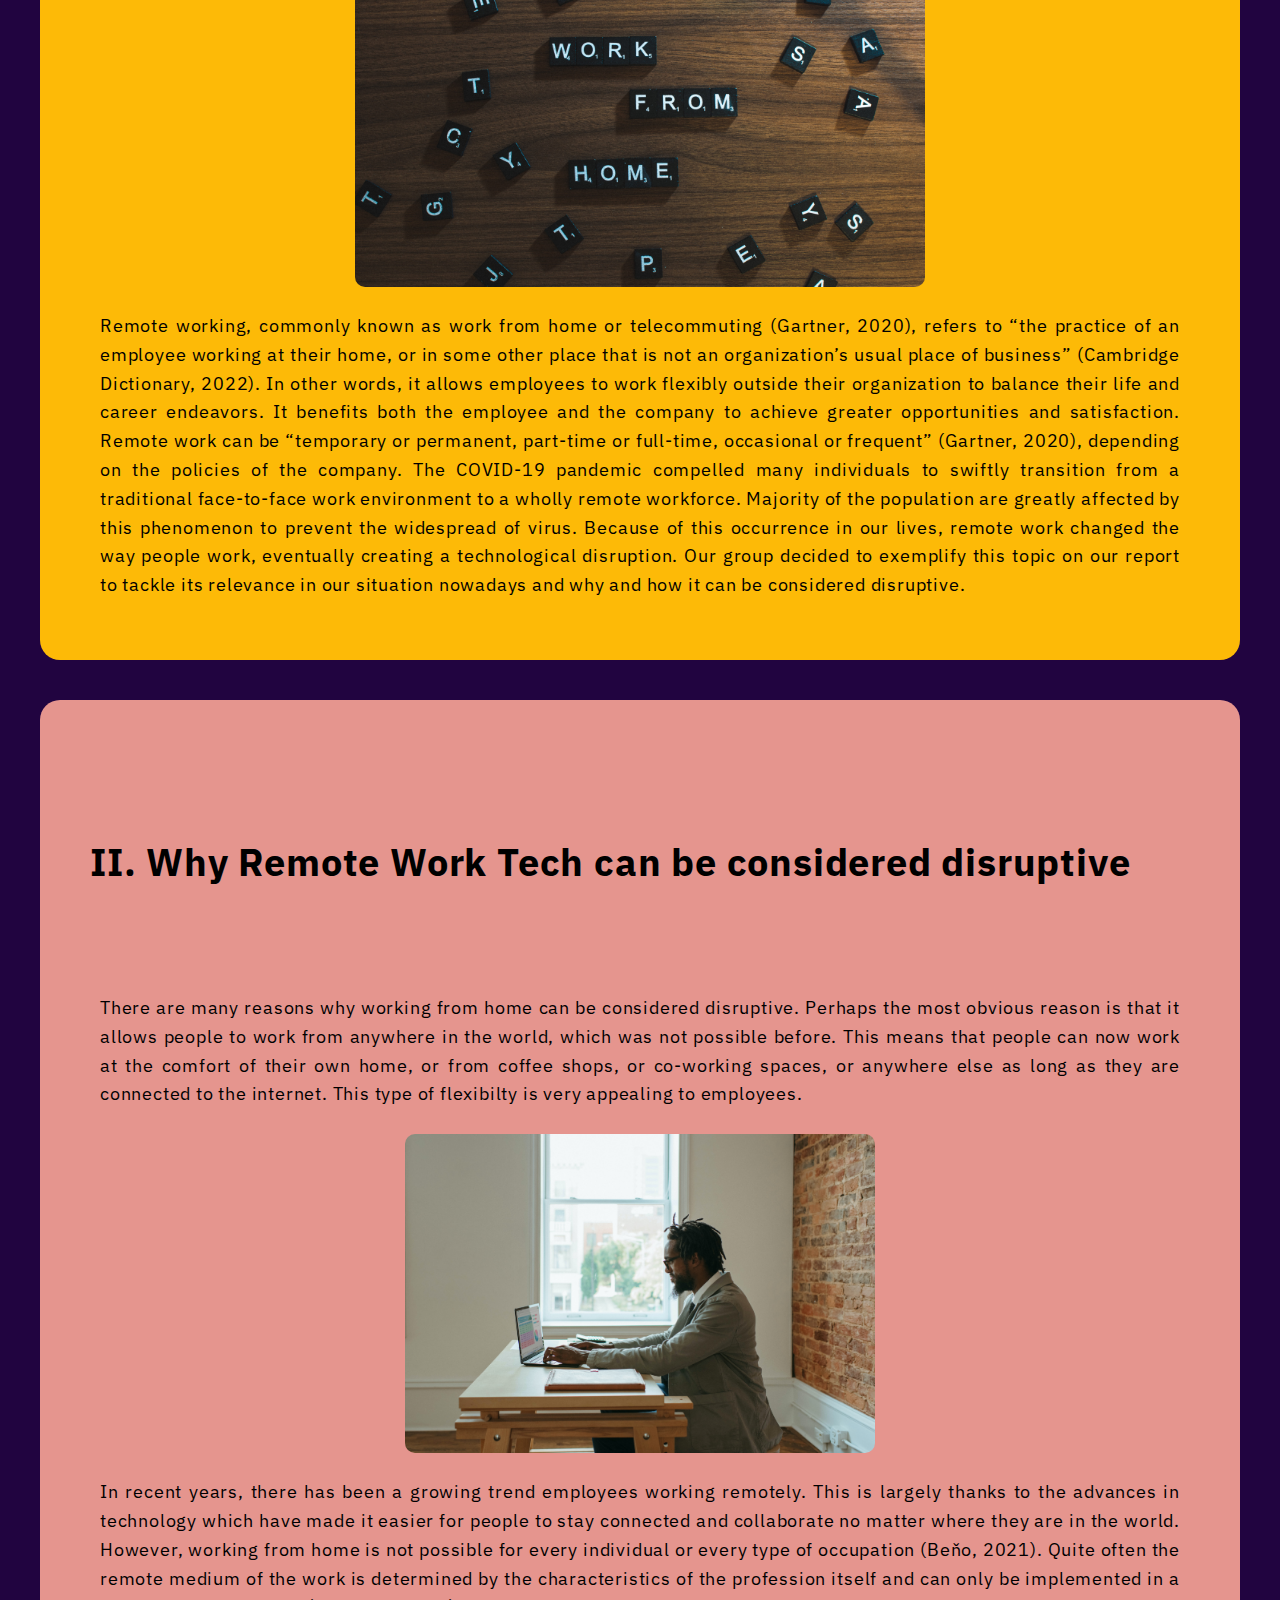
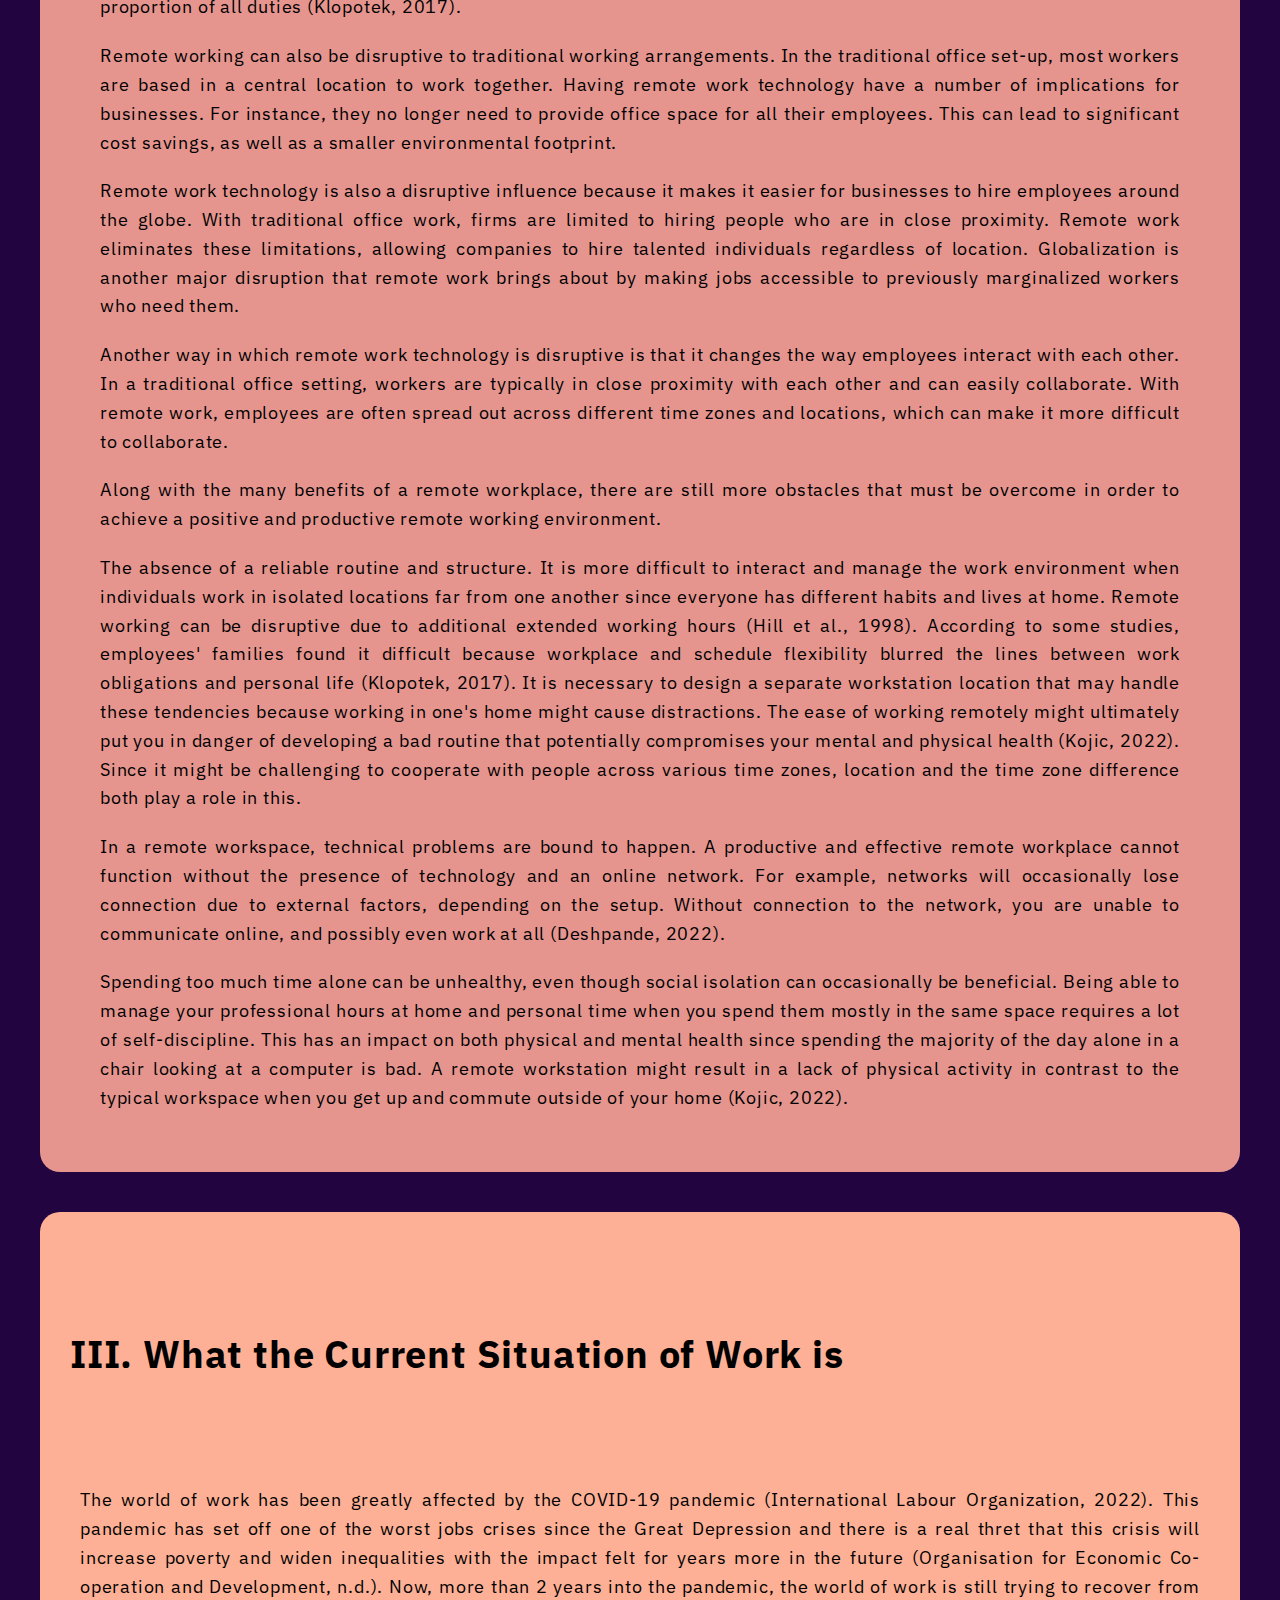
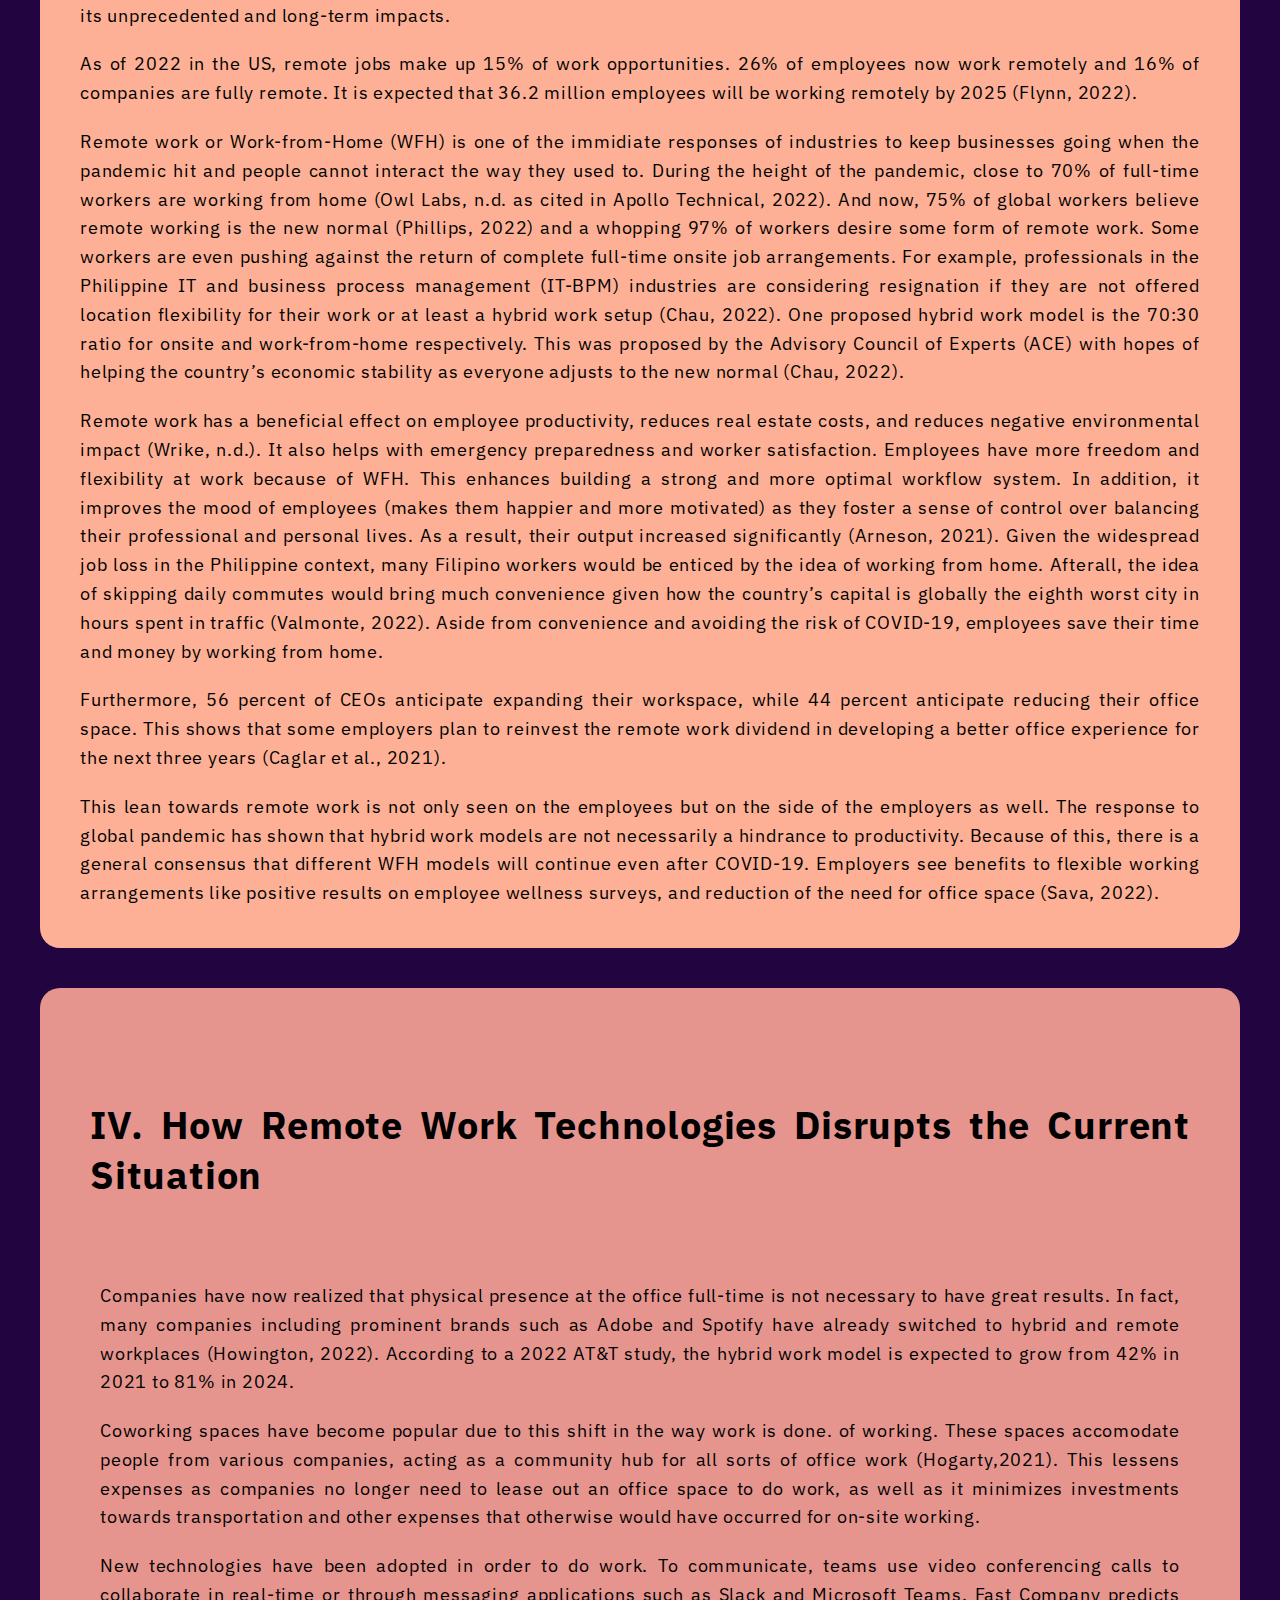
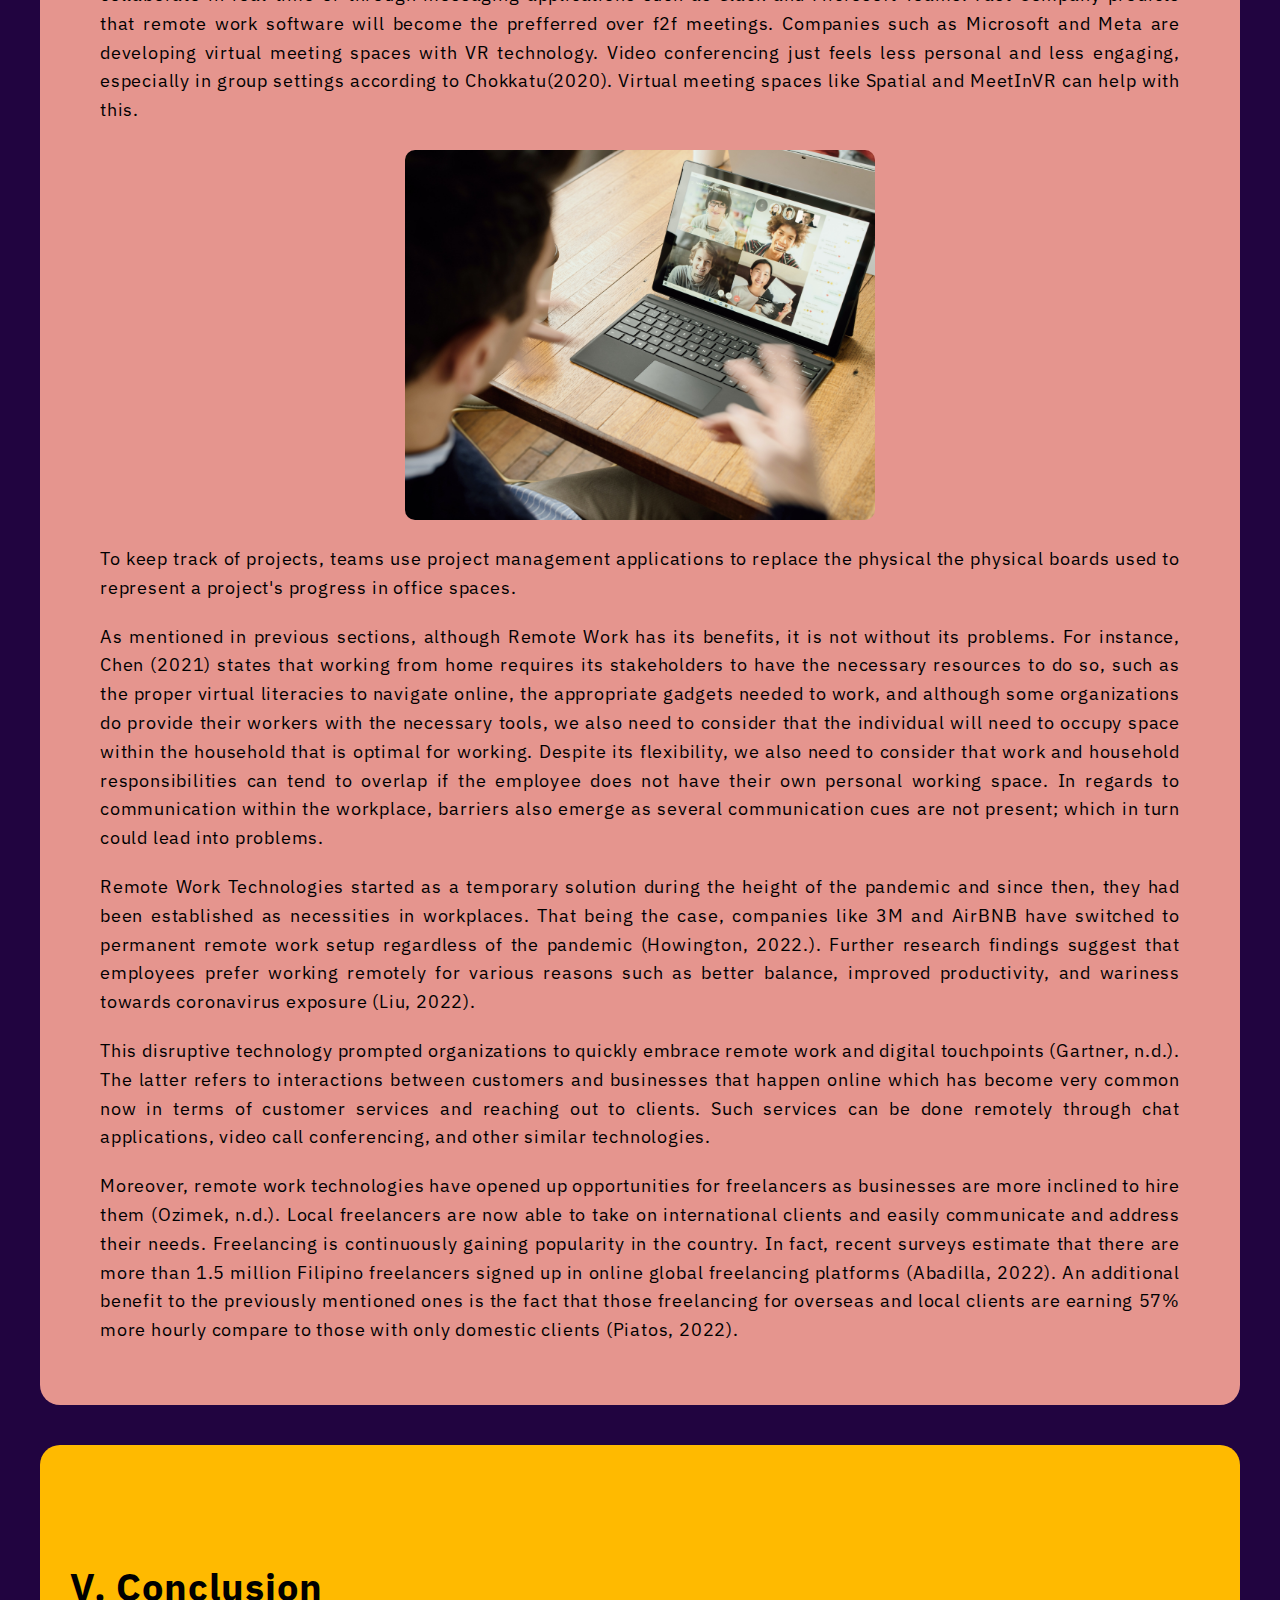
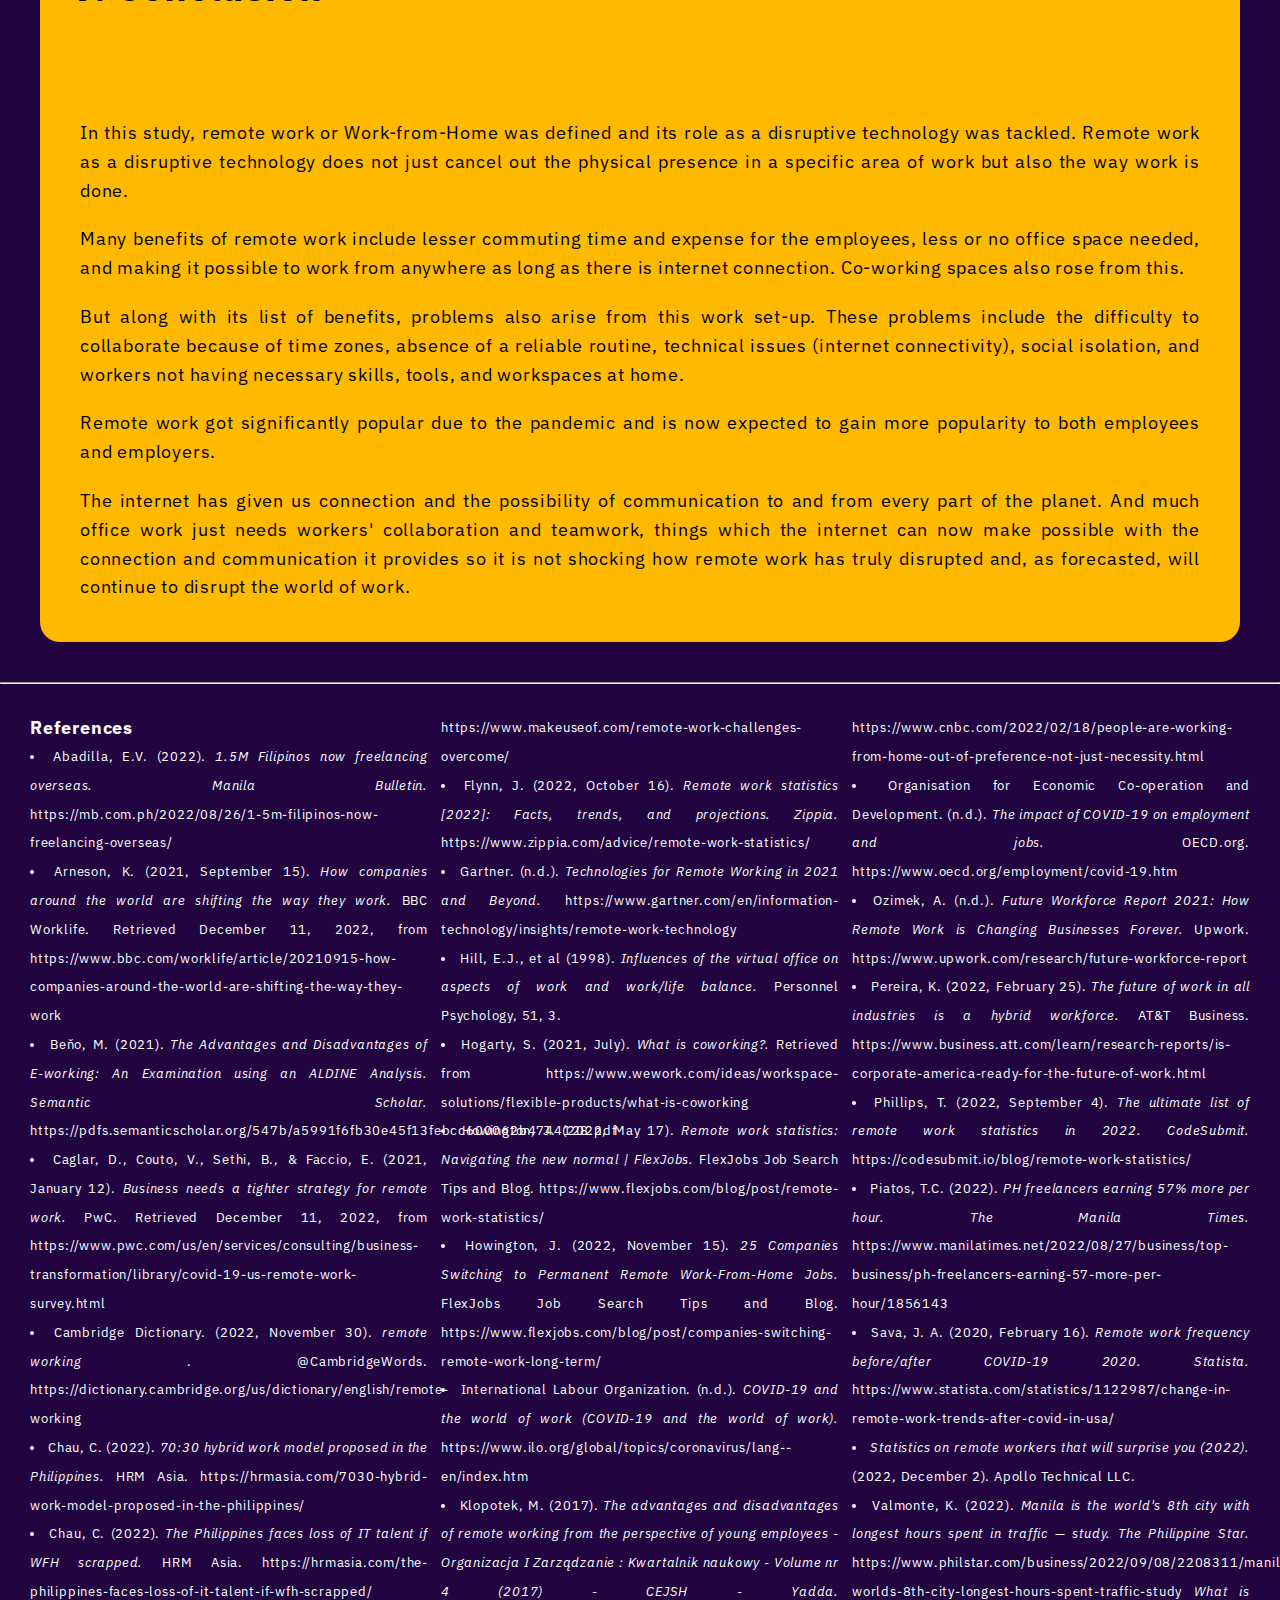
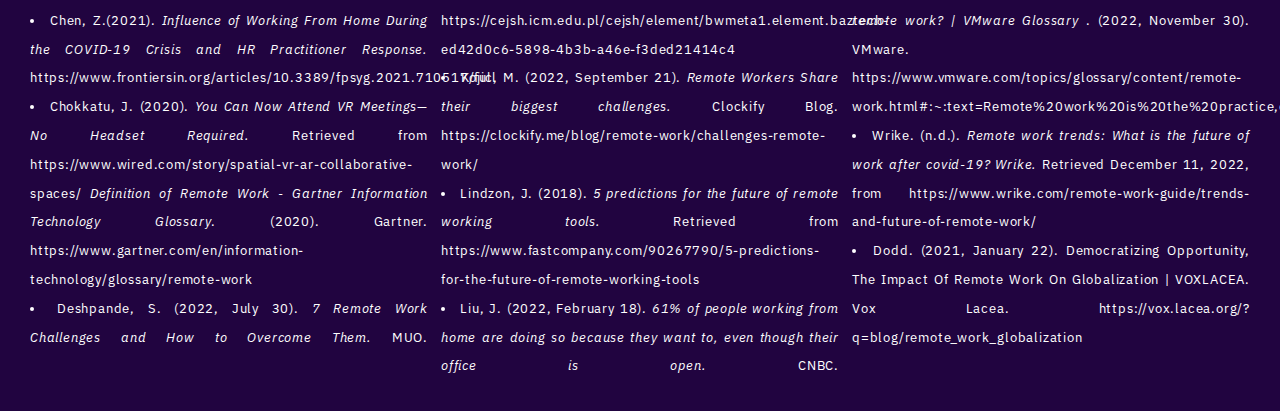
==== commit 913e8f9e: "Update index.html" ====
--- a/index.html
+++ b/index.html
@@ -284,7 +284,7 @@
  
 <p>
 But along with its list of benefits, problems also arise from this work set-up. These problems include the difficulty to
- collaborate because of time zones, absence of a reliable routine, internet connectivity, social isolation, and workers not
+ collaborate because of time zones, absence of a reliable routine, technical issues (internet connectivity), social isolation, and workers not
  having necessary skills, tools, and workspaces at home.
 </p>
 
@@ -334,7 +334,7 @@
   <li> Sava, J. A. (2020, February 16). <i> Remote work frequency before/after COVID-19 2020. Statista. </i> https://www.statista.com/statistics/1122987/change-in-remote-work-trends-after-covid-in-usa/
   <li> <i> Statistics on remote workers that will surprise you (2022). </i> (2022, December 2). Apollo Technical LLC.
   <li> Valmonte, K. (2022). <i> Manila is the world's 8th city with longest hours spent in traffic — study. The Philippine Star. </i> https://www.philstar.com/business/2022/09/08/2208311/manila-worlds-8th-city-longest-hours-spent-traffic-study
-  <li><i> What is remote work? | VMware Glossary </i>. (2022, November 30). VMware. https://www.vmware.com/topics/glossary/content/remote-work.html
+  <i> What is remote work? | VMware Glossary </i>. (2022, November 30). VMware. https://www.vmware.com/topics/glossary/content/remote-work.html#:~:text=Remote%20work%20is%20the%20practice,corporate%20office%20building%20or%20campus.
   <li> Wrike. (n.d.). <i> Remote work trends: What is the future of work after covid-19? Wrike. </i> Retrieved December 11, 2022, from https://www.wrike.com/remote-work-guide/trends-and-future-of-remote-work/ 
   <li> Dodd. (2021, January 22). Democratizing Opportunity, The Impact Of Remote Work On Globalization | VOXLACEA. Vox Lacea. https://vox.lacea.org/?q=blog/remote_work_globalization
 </div>
--- a/index.css
+++ b/index.css
@@ -79,6 +79,7 @@
      color: #000000;
      font-size: xx-large;
      line-height: 50px;
+     padding: 10px 0px 20px 0px;
    }
    #Introduction{
      background: rgba(255, 255, 255, 0);
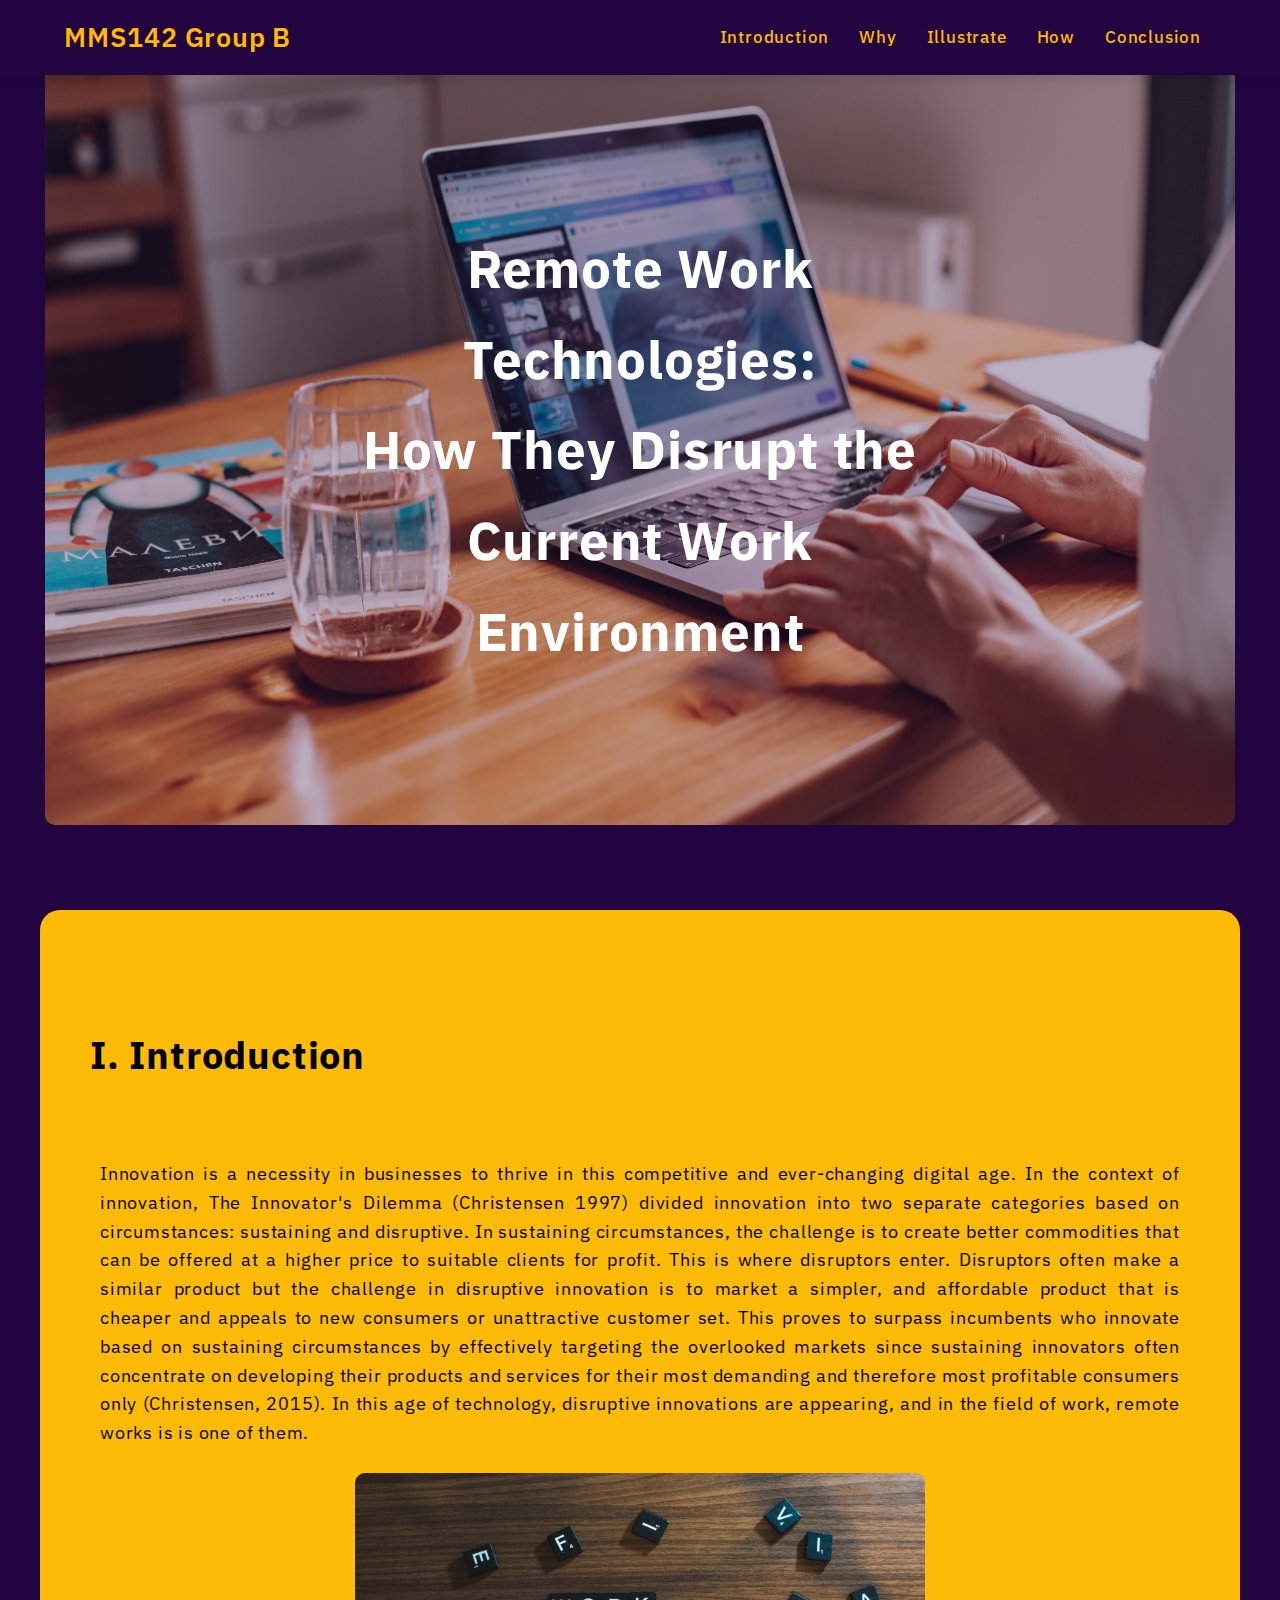
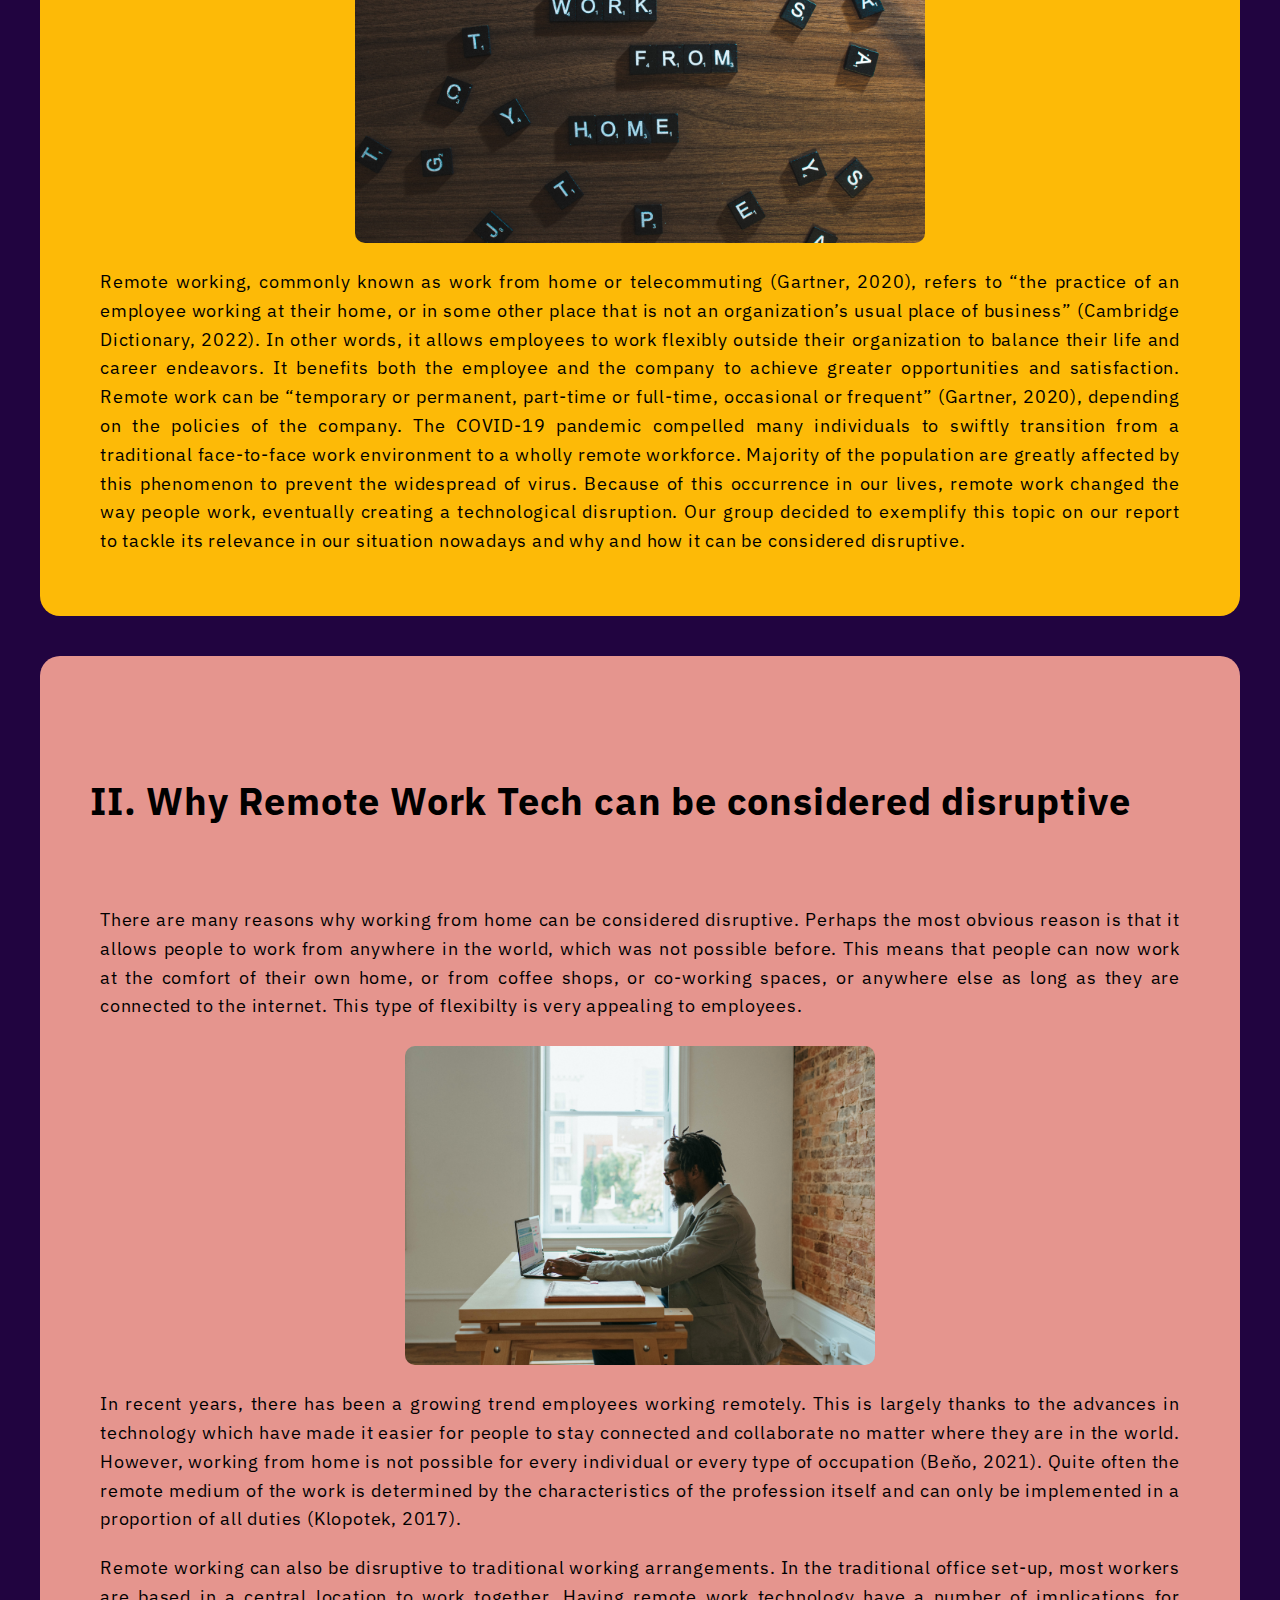
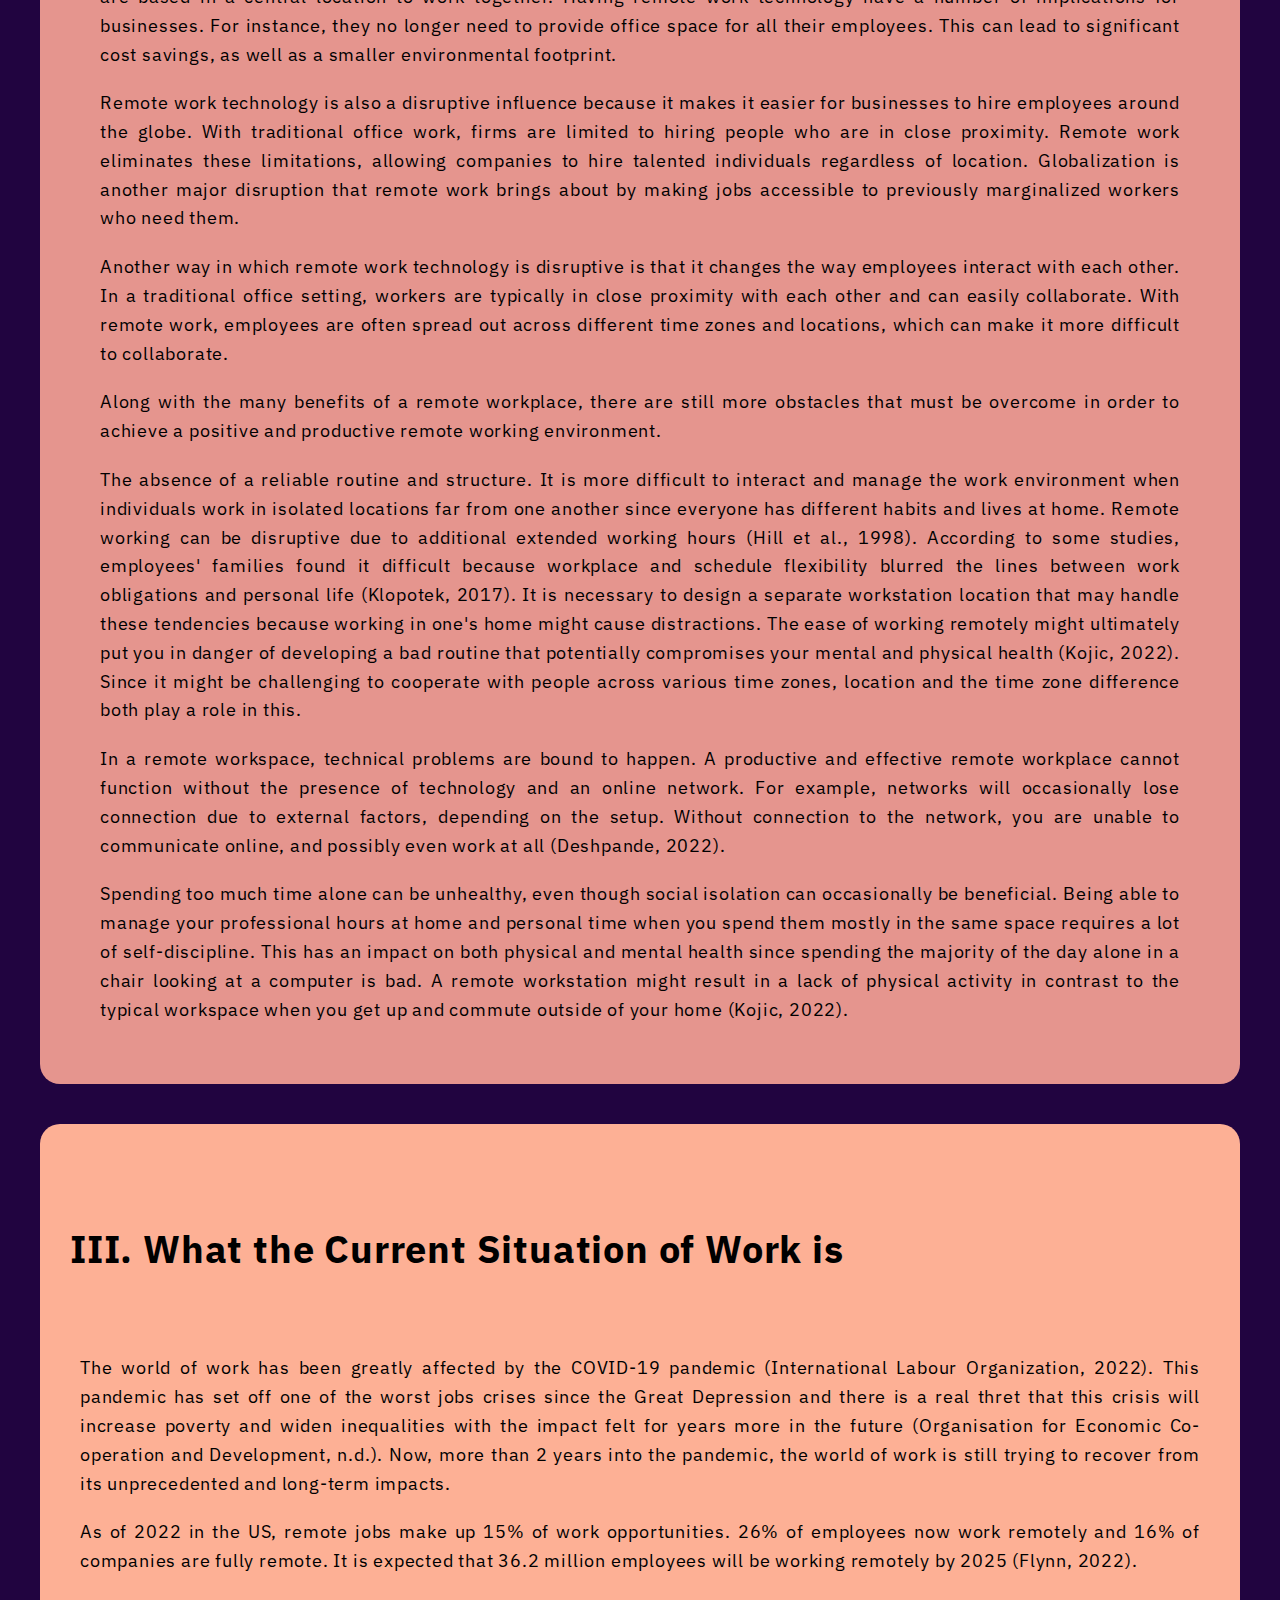
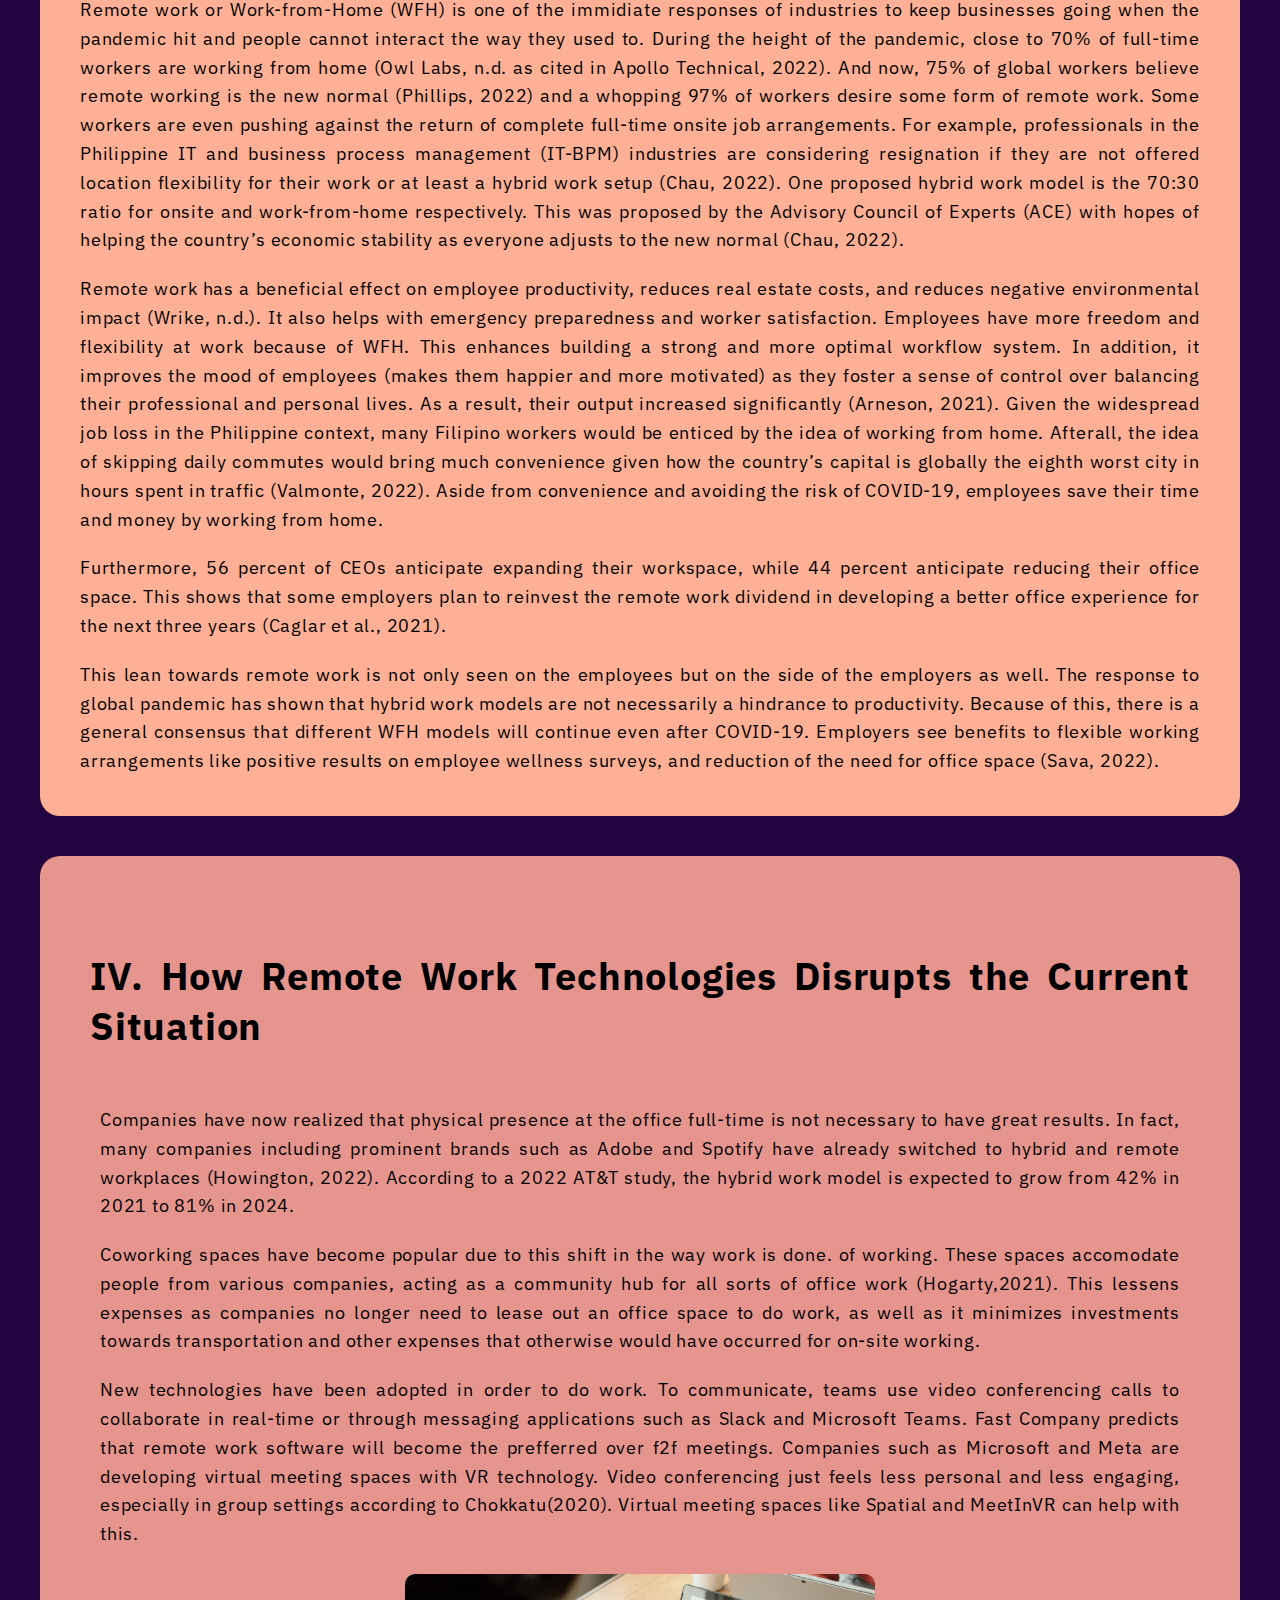
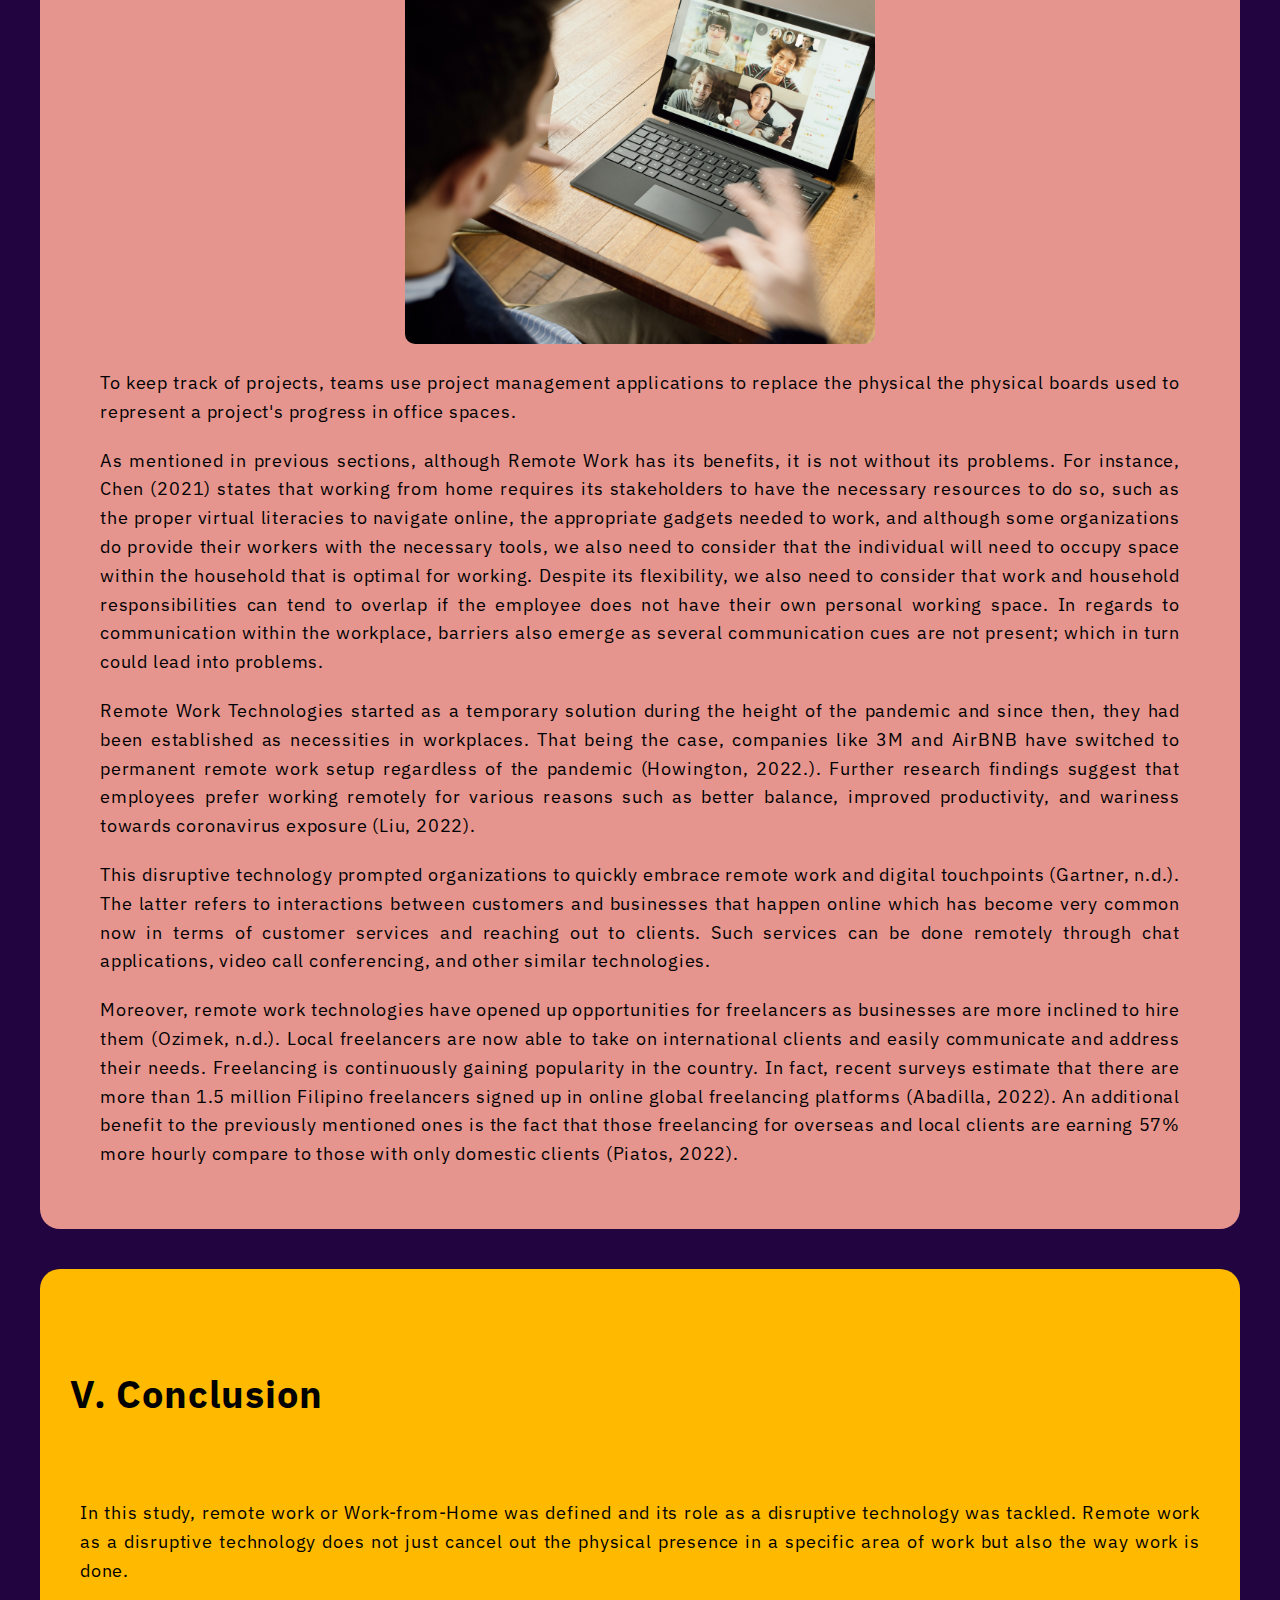
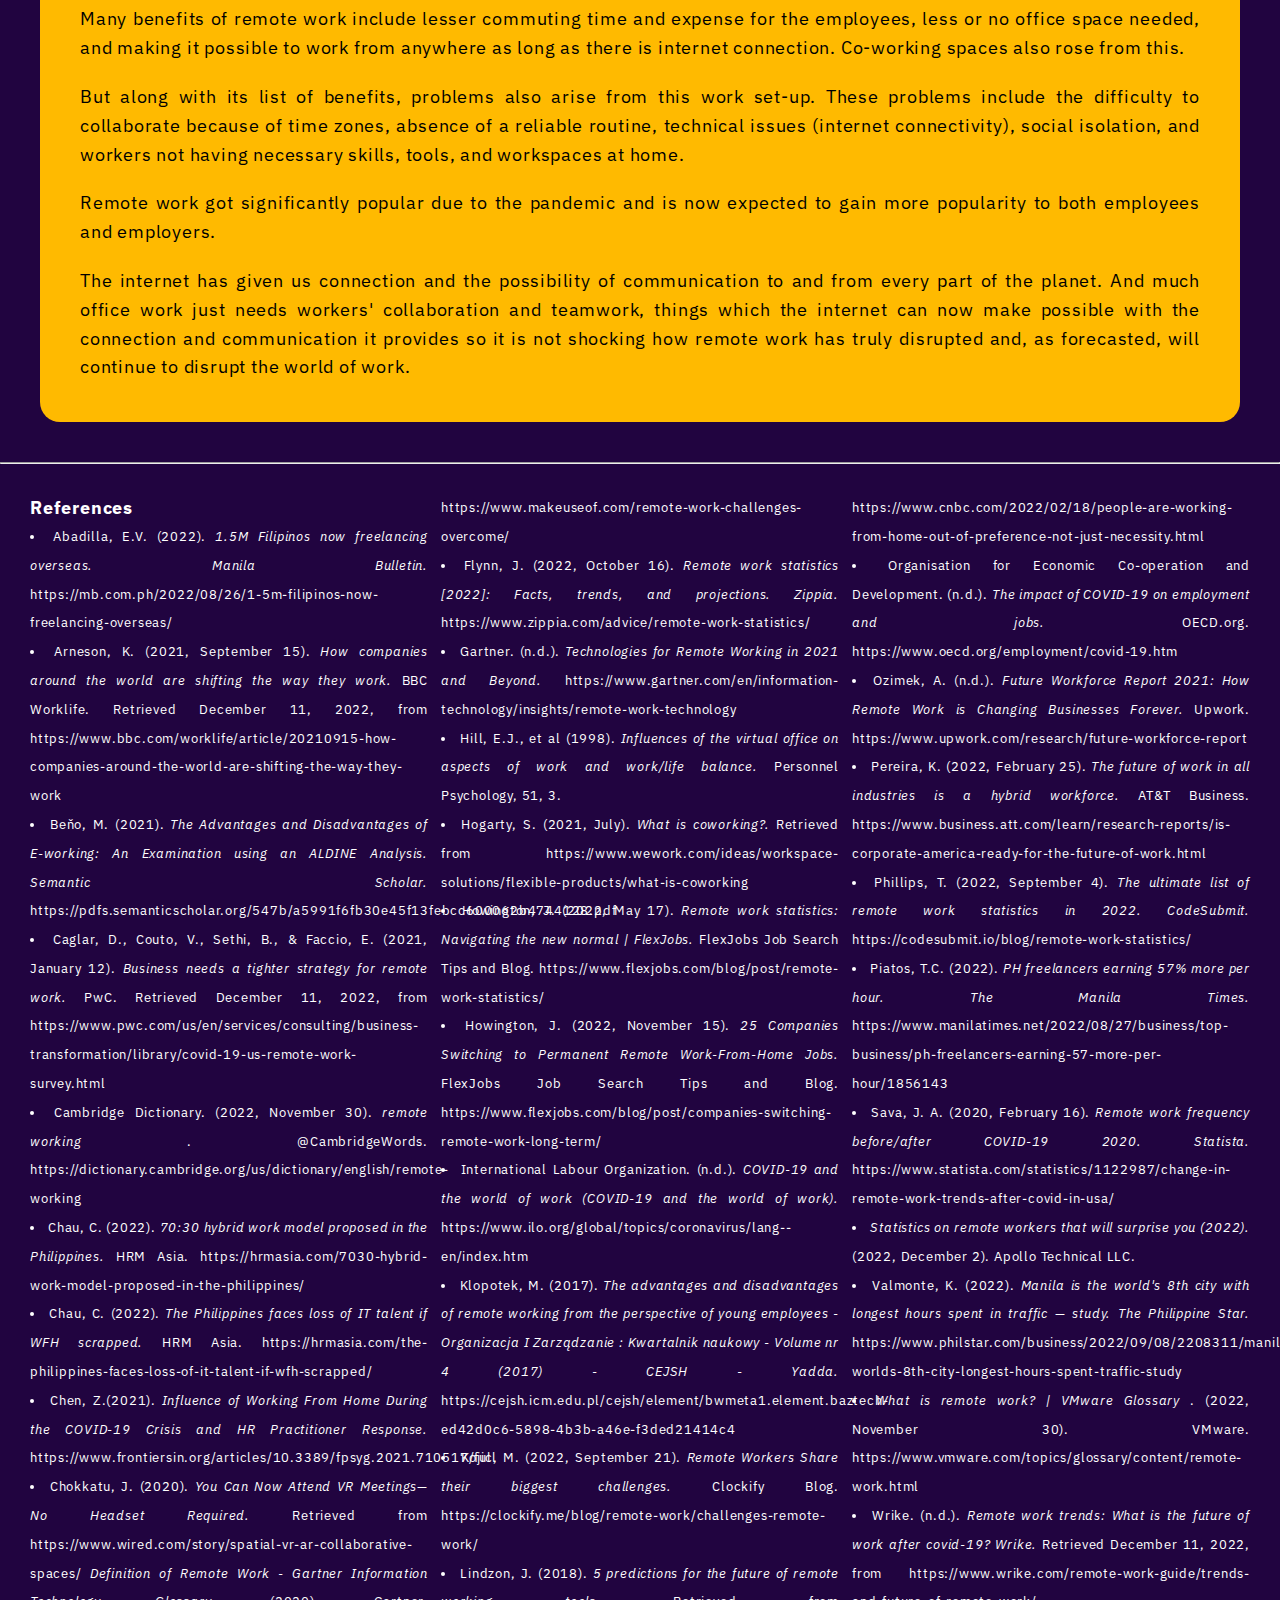
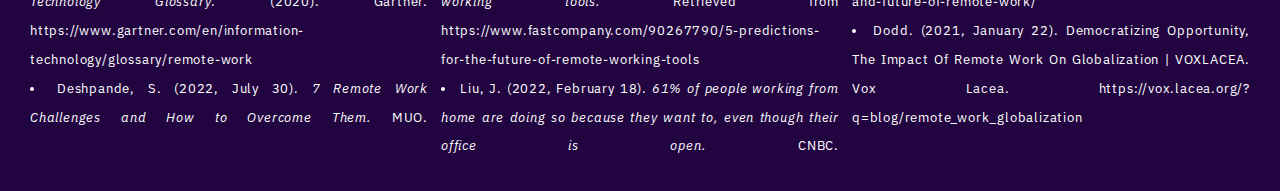
==== commit d829533f: "Merge branch 'main' of https://github.com/jazgaea/mms142-groupB-2022" ====
--- a/index.html
+++ b/index.html
@@ -334,7 +334,7 @@
   <li> Sava, J. A. (2020, February 16). <i> Remote work frequency before/after COVID-19 2020. Statista. </i> https://www.statista.com/statistics/1122987/change-in-remote-work-trends-after-covid-in-usa/
   <li> <i> Statistics on remote workers that will surprise you (2022). </i> (2022, December 2). Apollo Technical LLC.
   <li> Valmonte, K. (2022). <i> Manila is the world's 8th city with longest hours spent in traffic — study. The Philippine Star. </i> https://www.philstar.com/business/2022/09/08/2208311/manila-worlds-8th-city-longest-hours-spent-traffic-study
-  <i> What is remote work? | VMware Glossary </i>. (2022, November 30). VMware. https://www.vmware.com/topics/glossary/content/remote-work.html#:~:text=Remote%20work%20is%20the%20practice,corporate%20office%20building%20or%20campus.
+  <li><i> What is remote work? | VMware Glossary </i>. (2022, November 30). VMware. https://www.vmware.com/topics/glossary/content/remote-work.html
   <li> Wrike. (n.d.). <i> Remote work trends: What is the future of work after covid-19? Wrike. </i> Retrieved December 11, 2022, from https://www.wrike.com/remote-work-guide/trends-and-future-of-remote-work/ 
   <li> Dodd. (2021, January 22). Democratizing Opportunity, The Impact Of Remote Work On Globalization | VOXLACEA. Vox Lacea. https://vox.lacea.org/?q=blog/remote_work_globalization
 </div>
--- a/index.css
+++ b/index.css
@@ -43,6 +43,7 @@
     box-shadow: 0 5px 10px rgba(0, 0, 0, 0.1);
     z-index: 20;   
    }
+
    nav .navbar{
     display: flex;
     align-items: center;
@@ -52,41 +53,50 @@
     background: #210440;
     margin: auto;
    }
+
    nav .navbar .logo a{
      color: #FFBA00;
      font-size: 27px;
      font-weight: 600;
      text-decoration: none;
    }
+
    nav .navbar .menu{
      display: flex;
    }
+
    .navbar .menu li{
      list-style: none;
      margin: 0 15px;
    }
+
    .navbar .menu li a{
      color: #FFBA00;
      font-size: 17px;
      font-weight: 500;
      text-decoration: none;
    }
+
    section{
      display: flex;
-     height: 26vh;
+     height: 50vh;
      width: 100%;
      align-items: center;
      color: #000000;
      font-size: xx-large;
      line-height: 50px;
-     padding: 10px 0px 20px 0px;
+     margin-top: -130px;
+     margin-bottom: -130px;
    }
+
    #Introduction{
      background: rgba(255, 255, 255, 0);
    }
+
    #Why{
      background: rgba(255, 255, 255, 0);
    }
+
    #Illustrate{
      background: rgba(255, 255, 255, 0);
    }
@@ -94,6 +104,7 @@
    #How{
      background: rgba(255, 255, 255, 0);
    }
+
    #Conclusion{
      background: rgba(255, 255, 255, 0);
    }
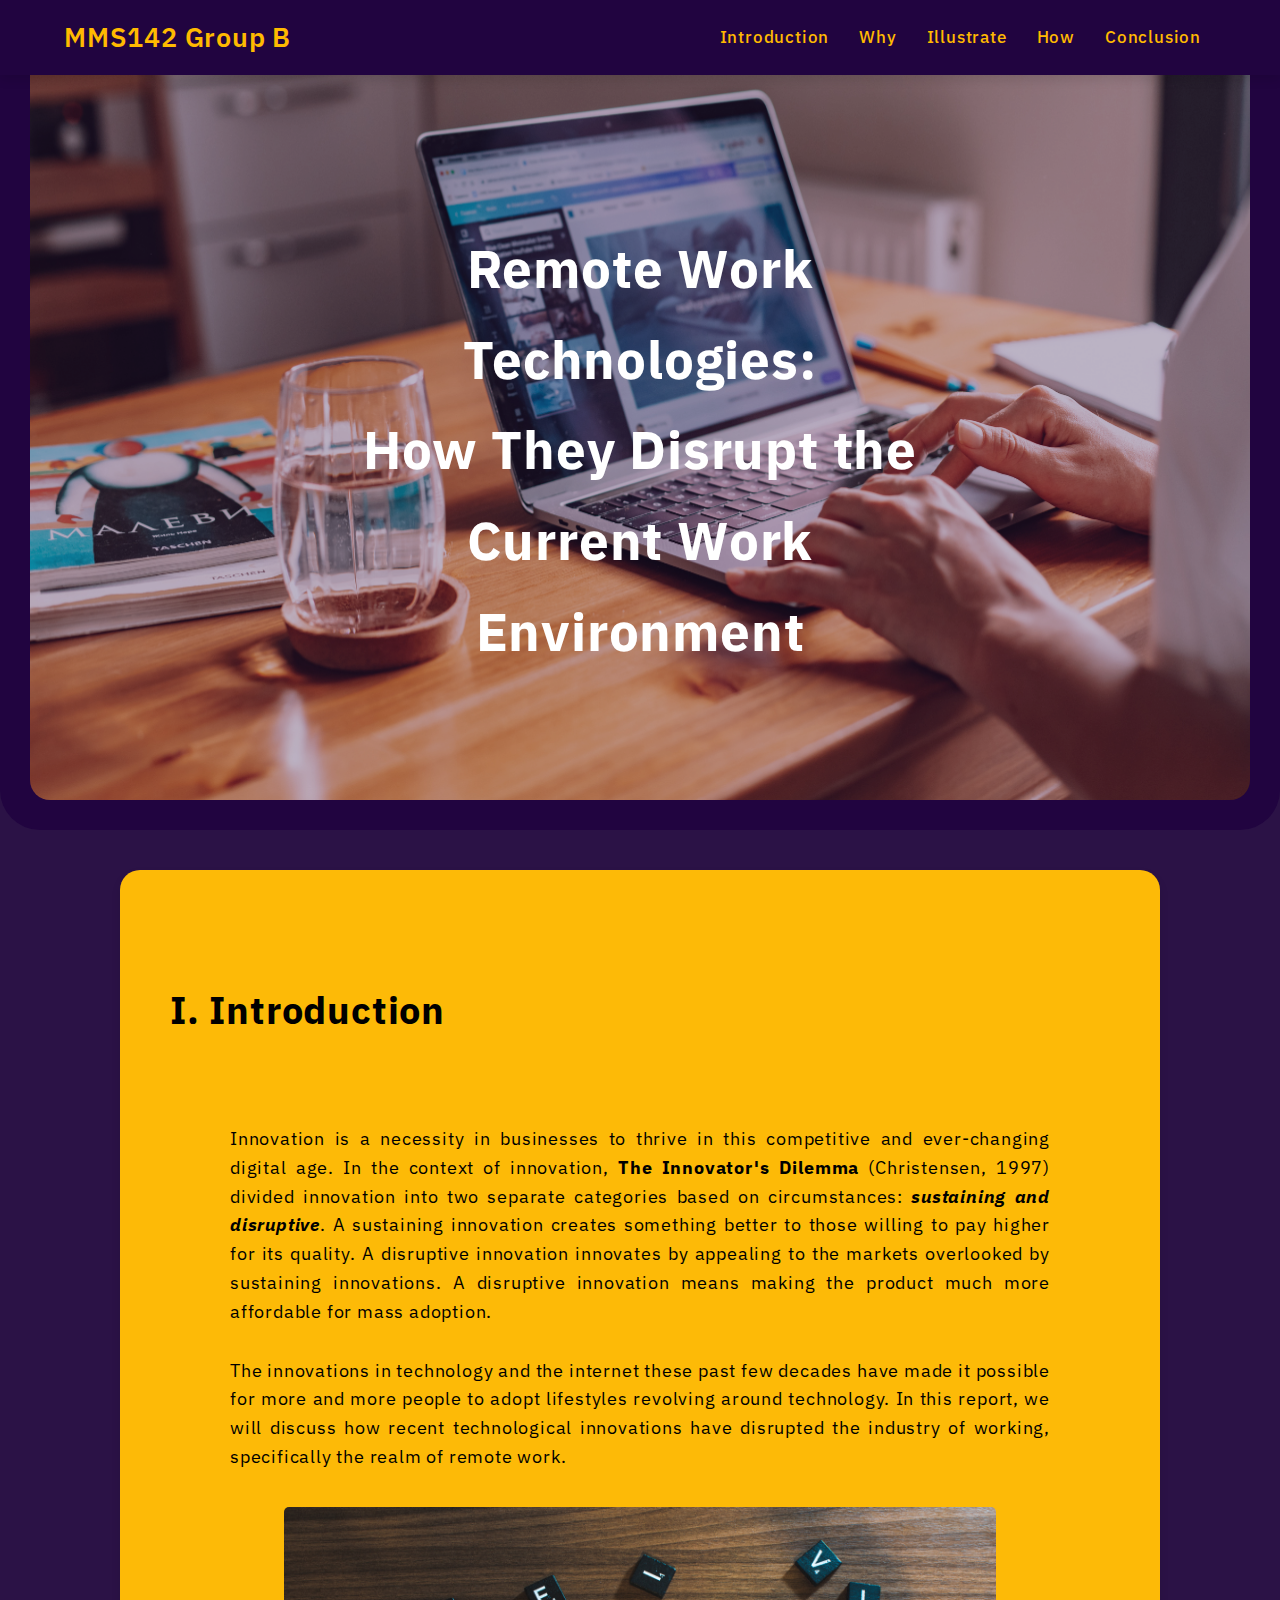
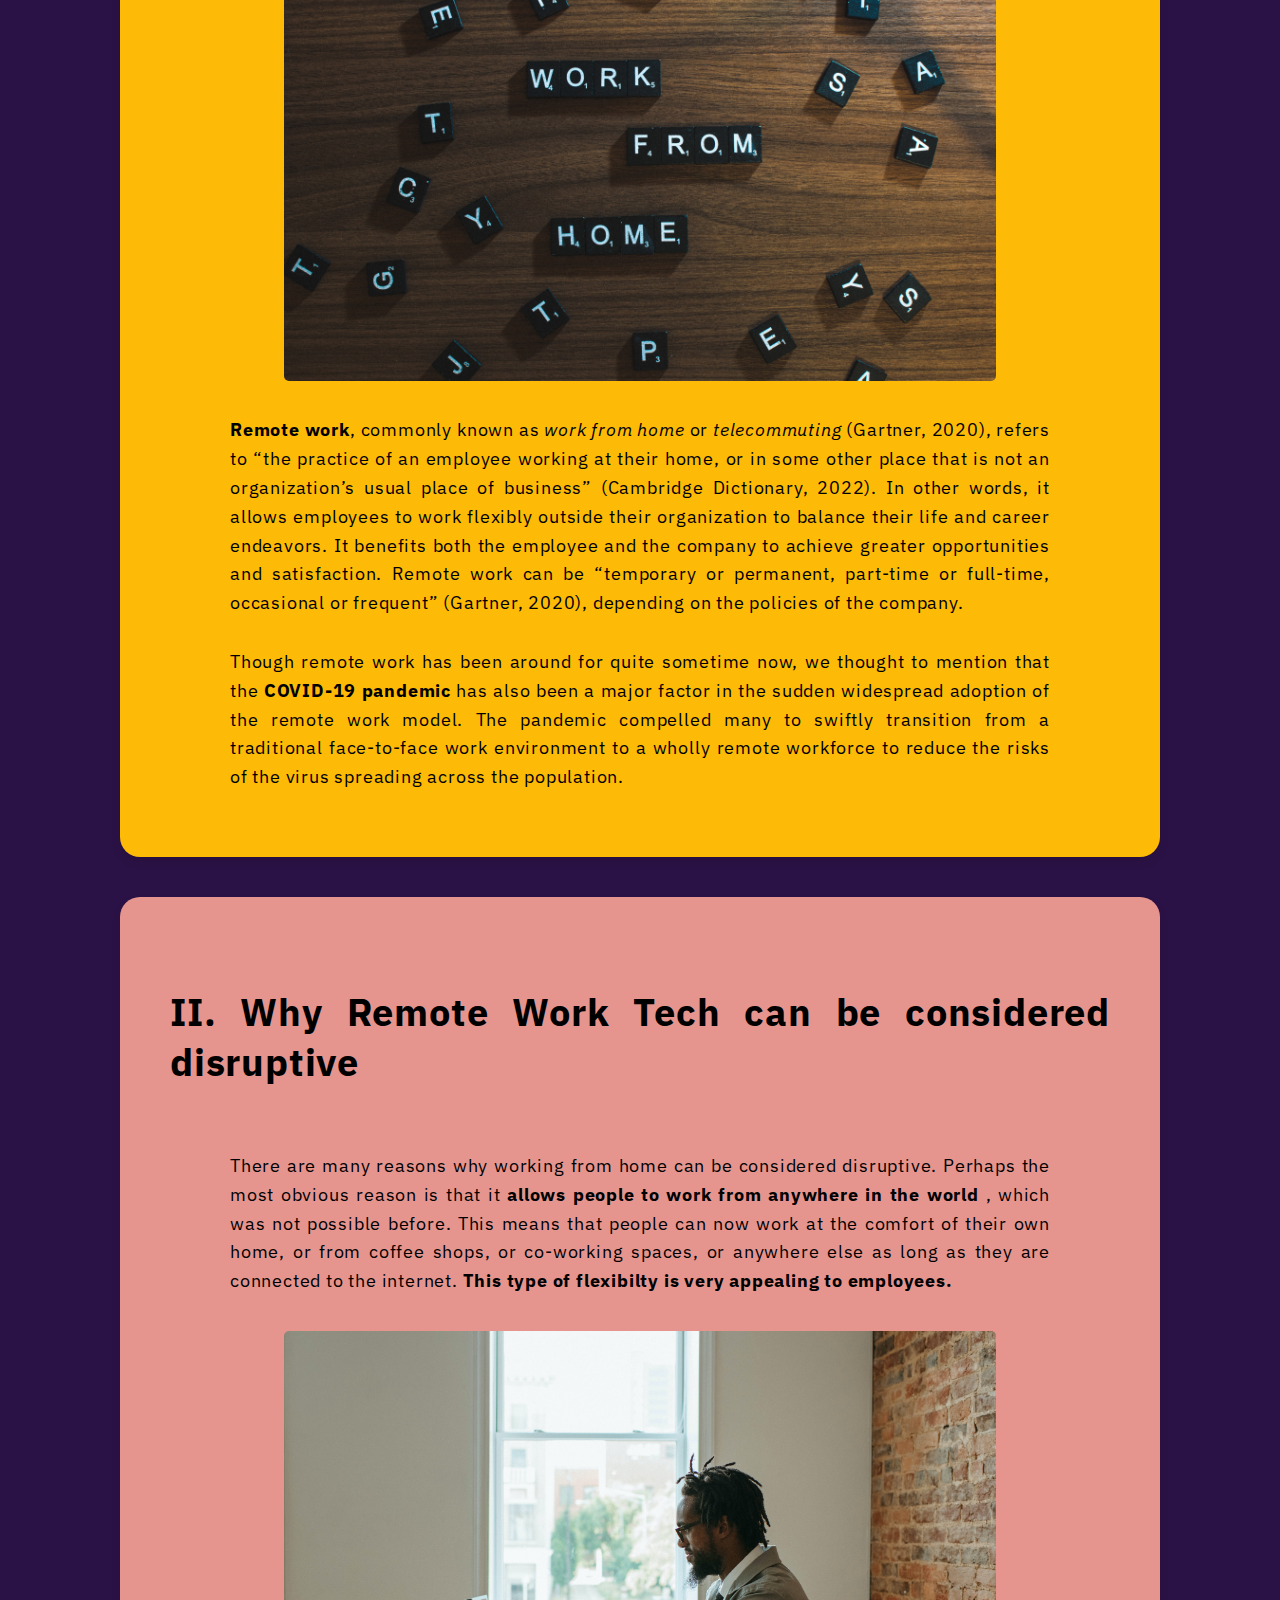
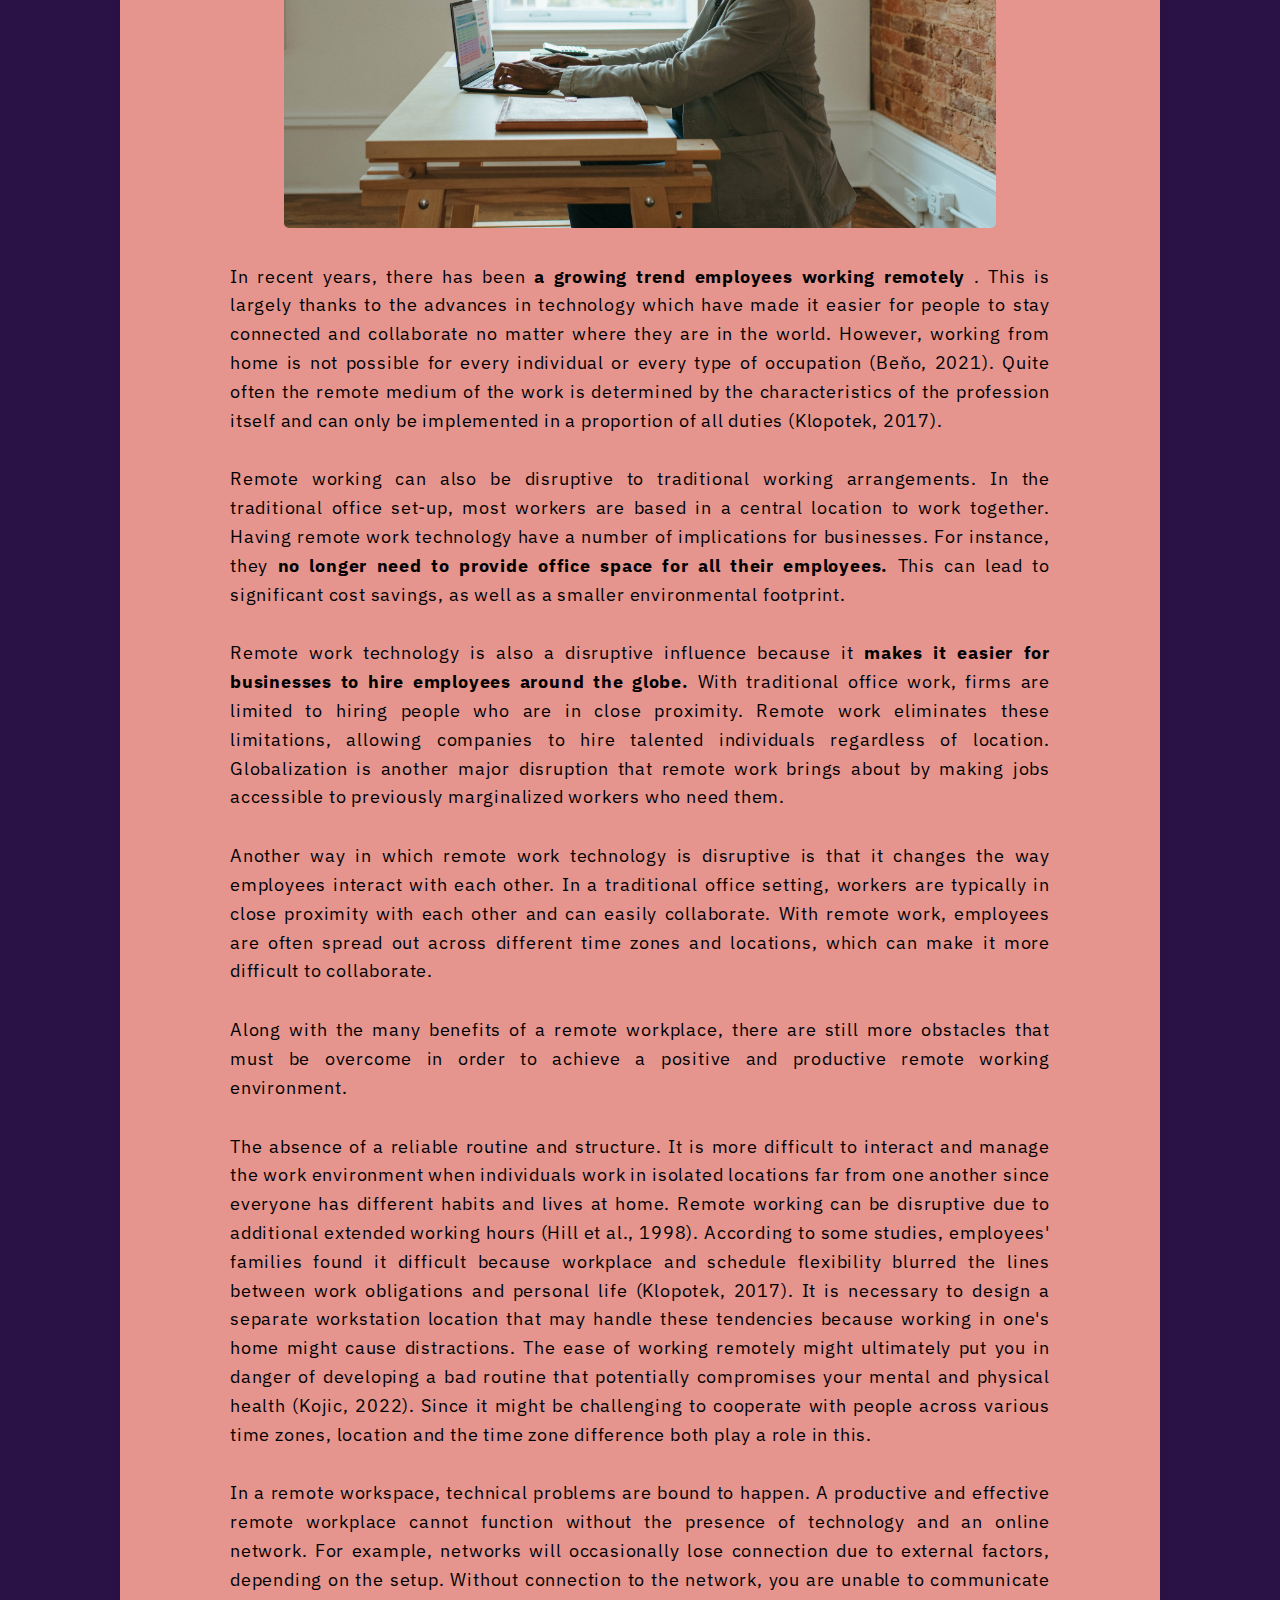
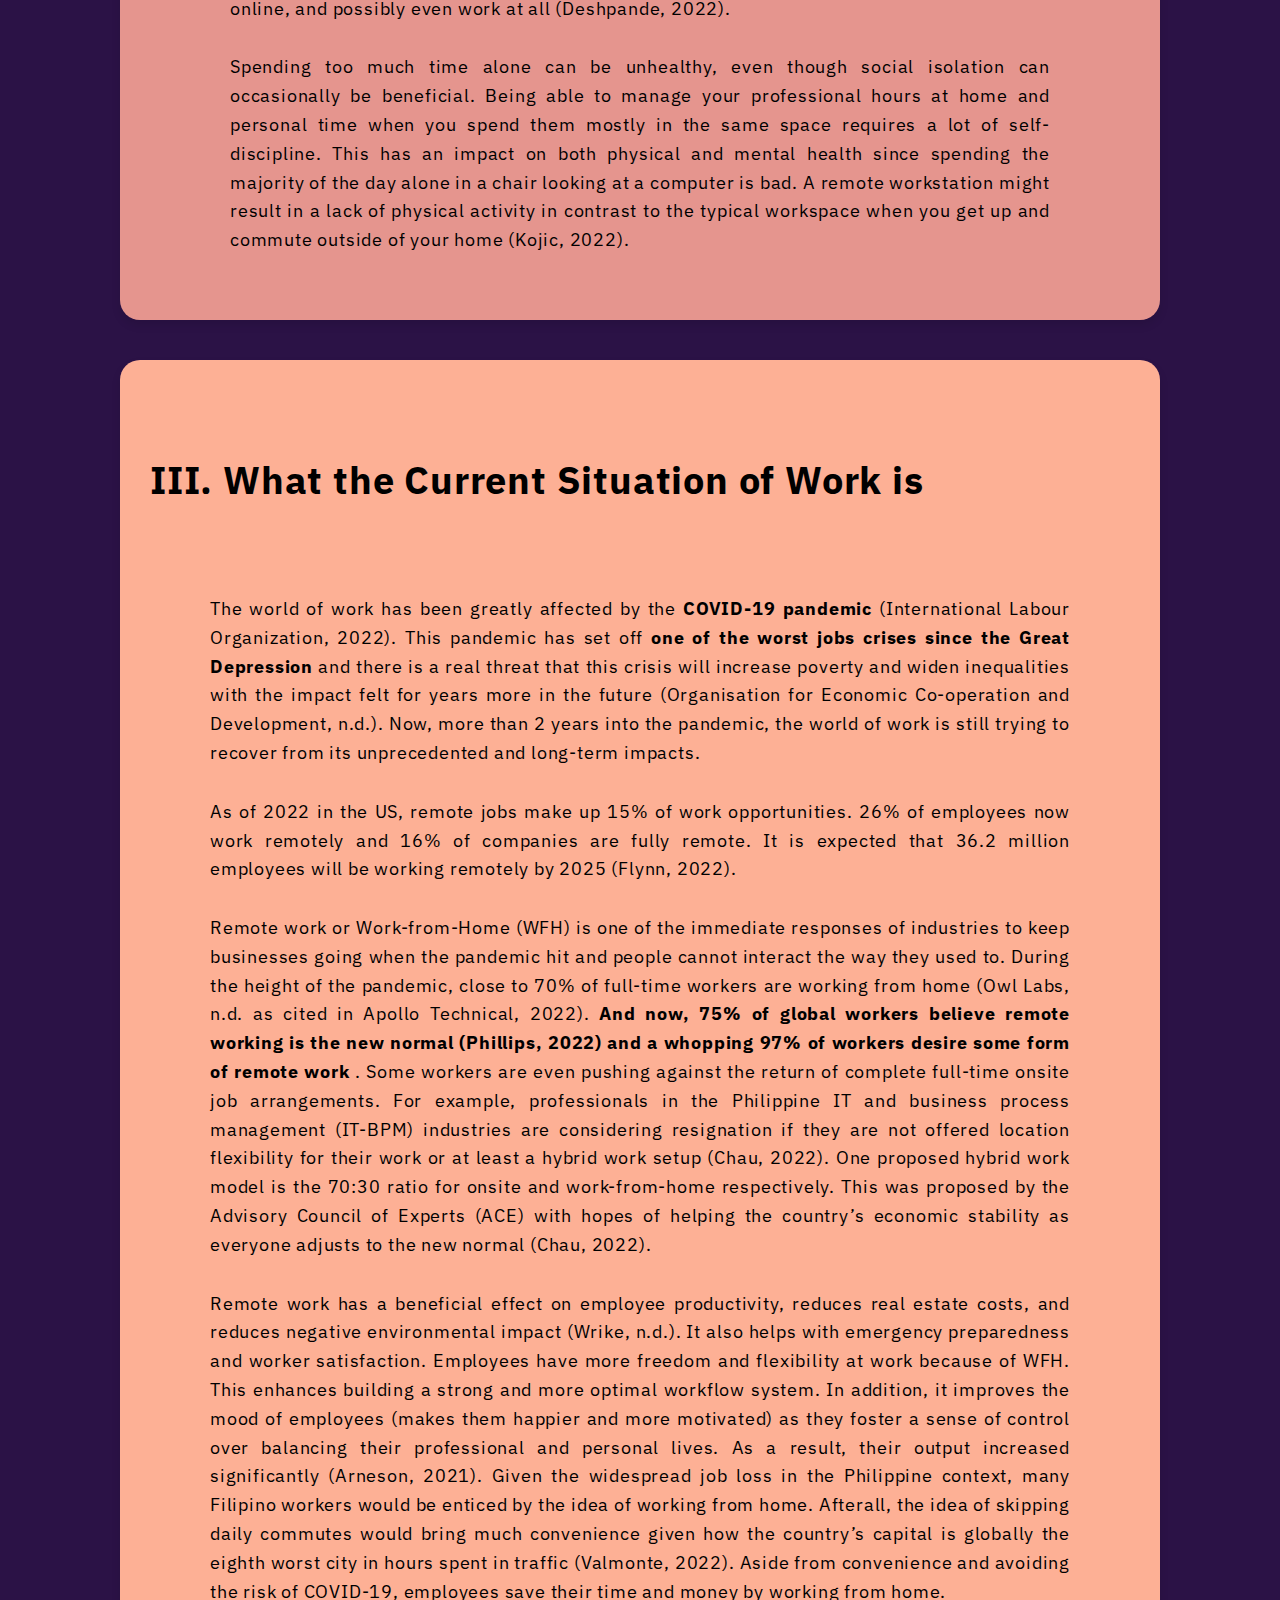
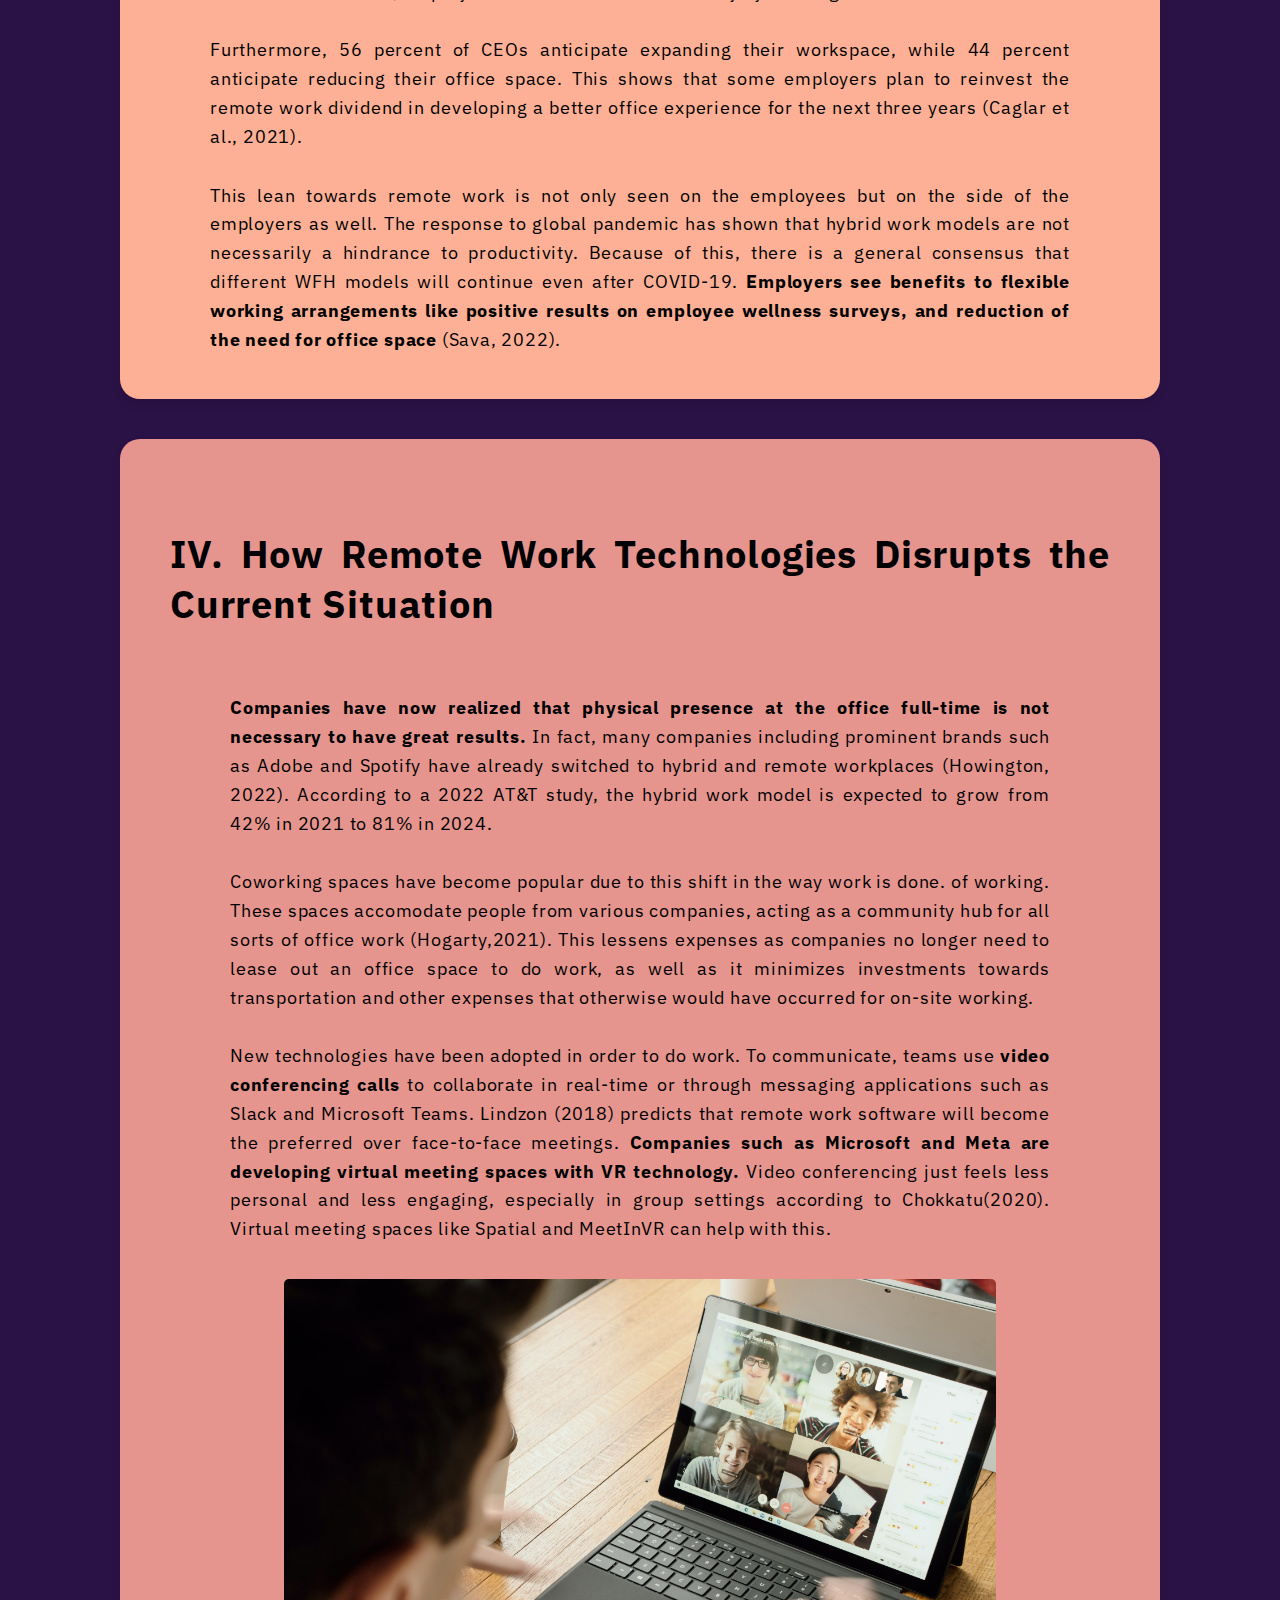
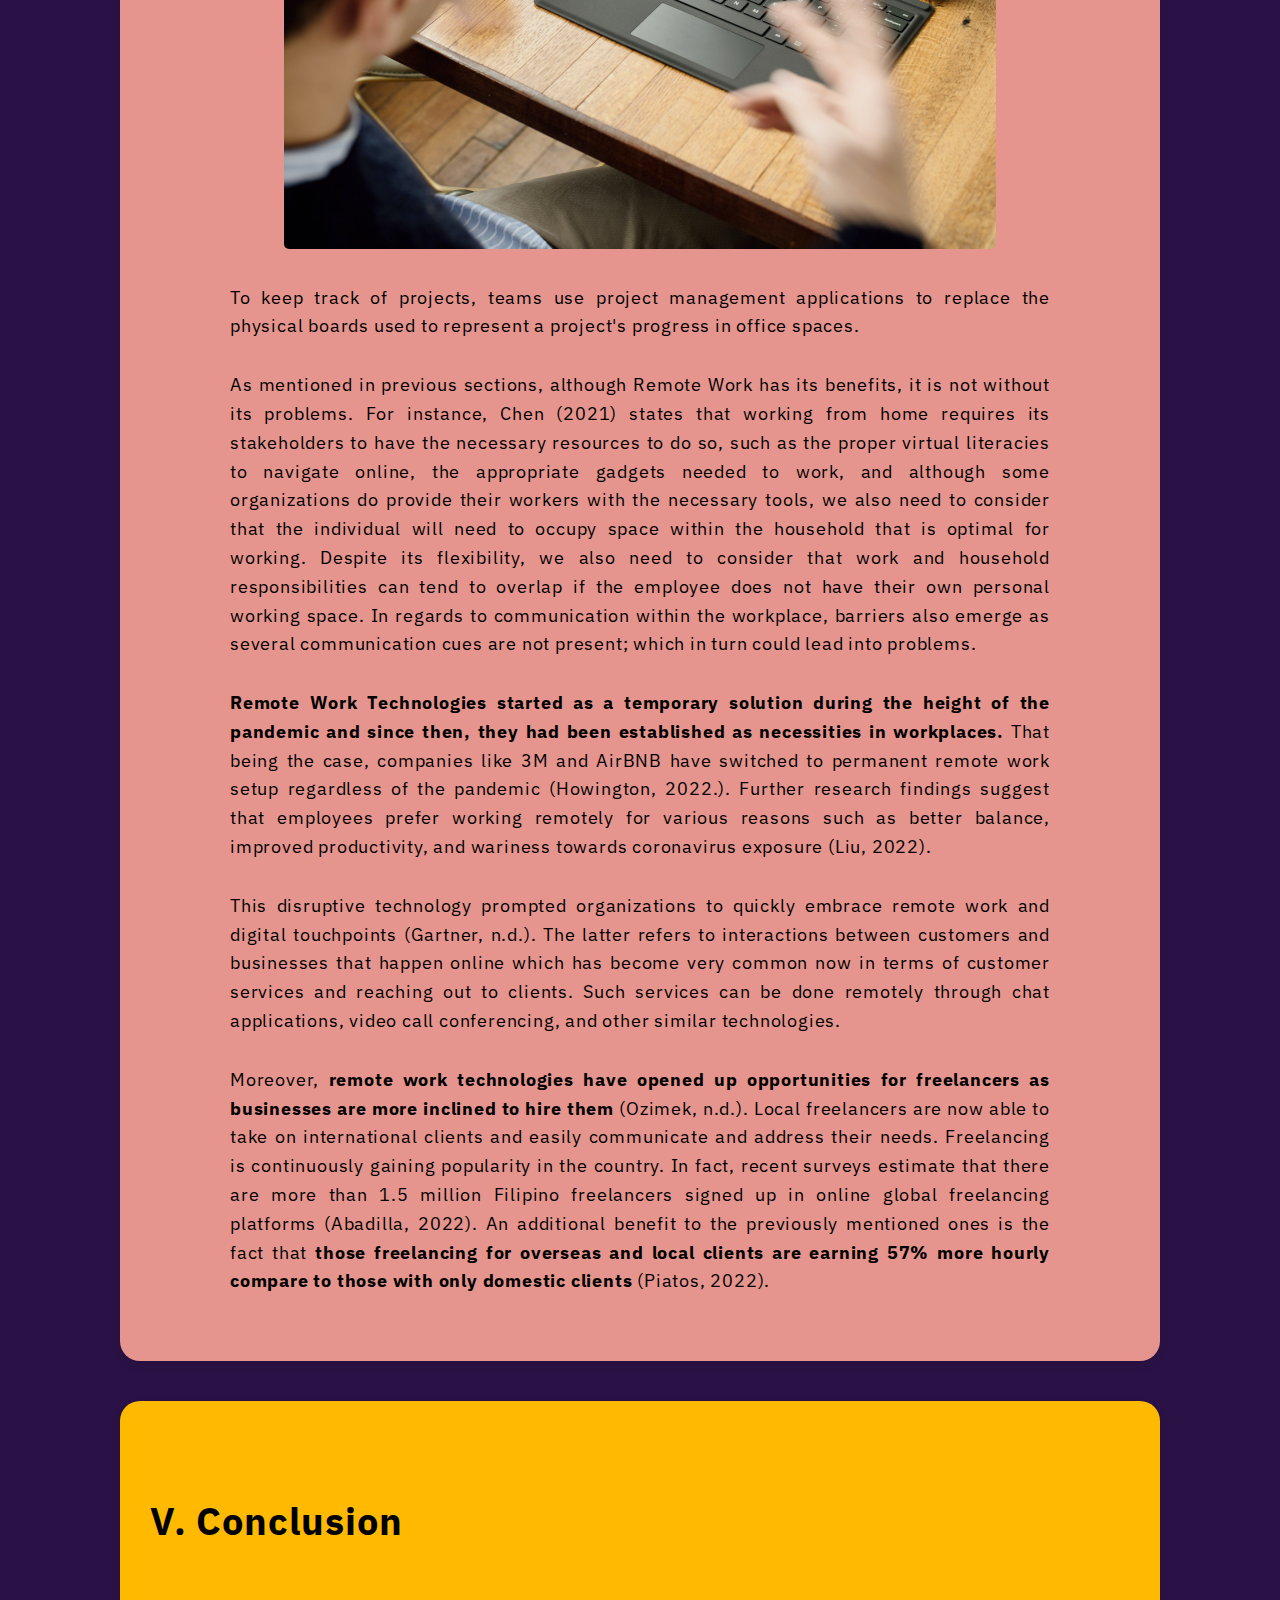
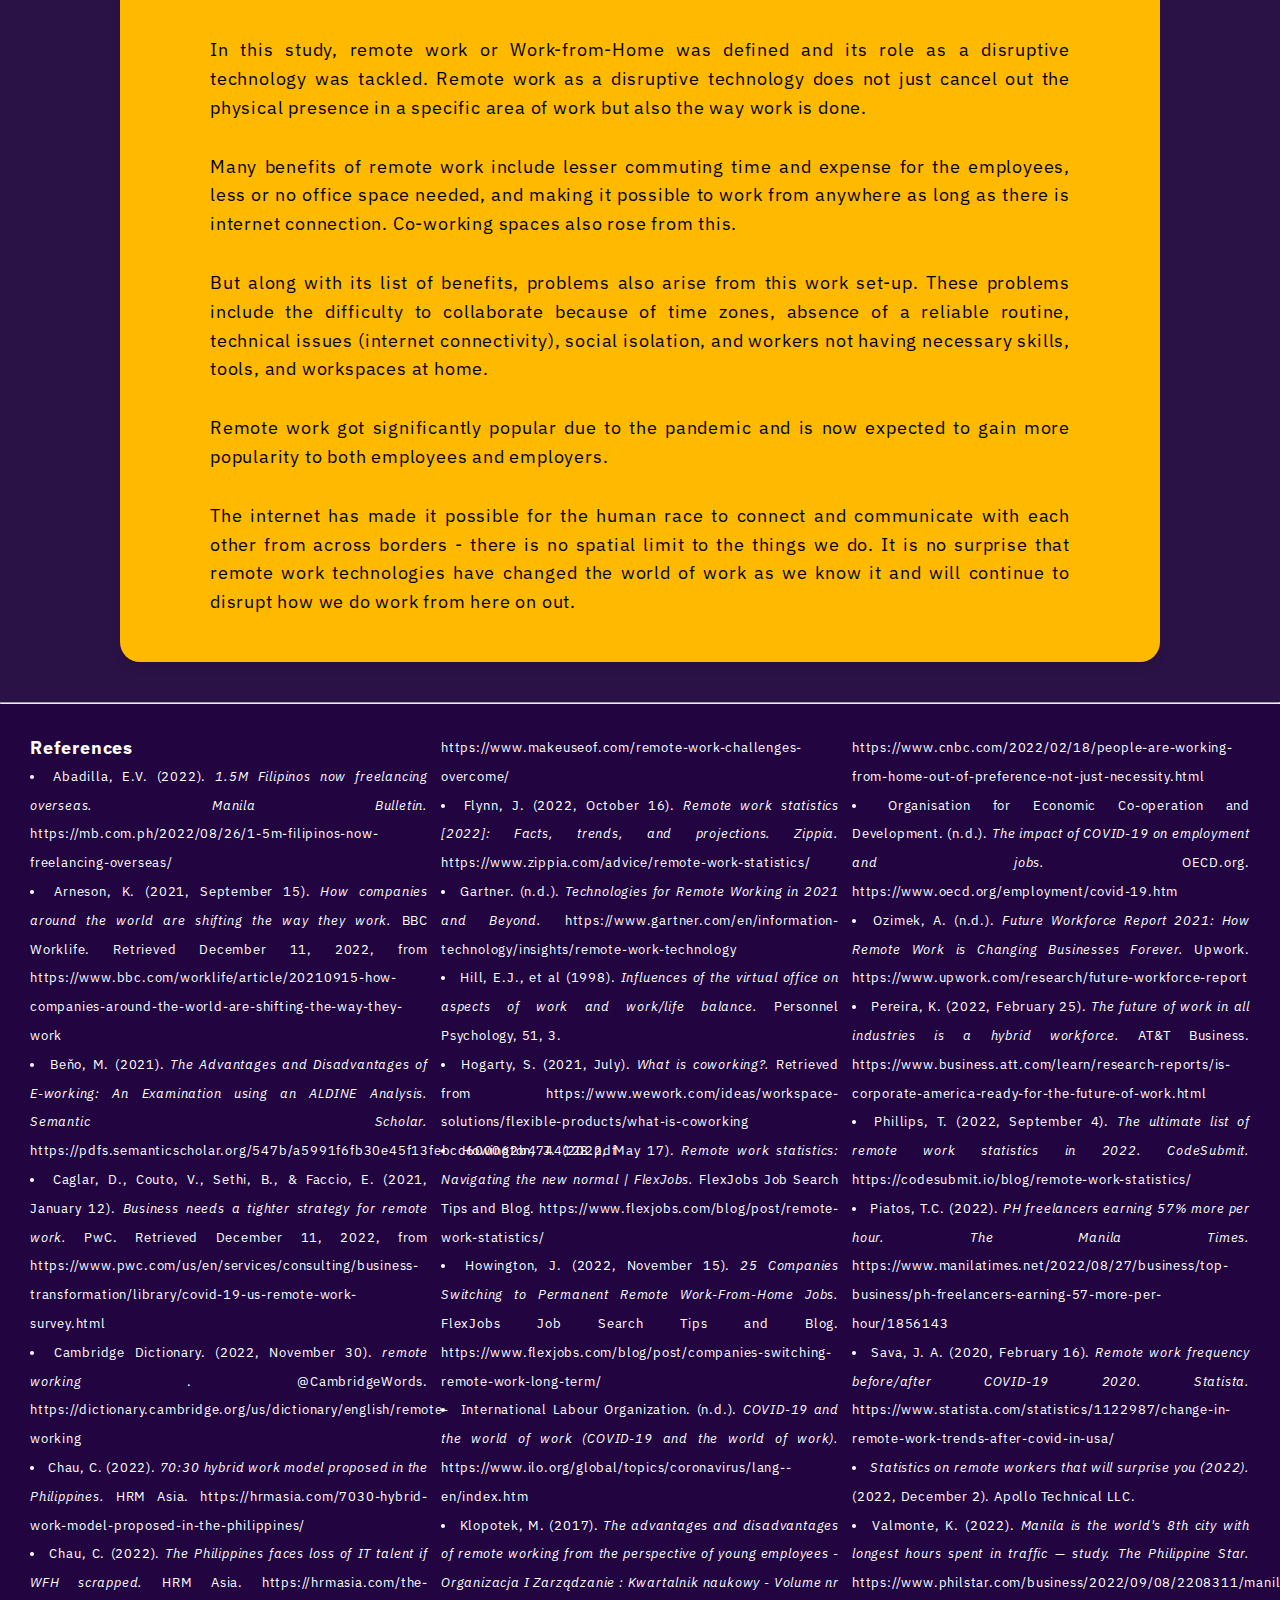
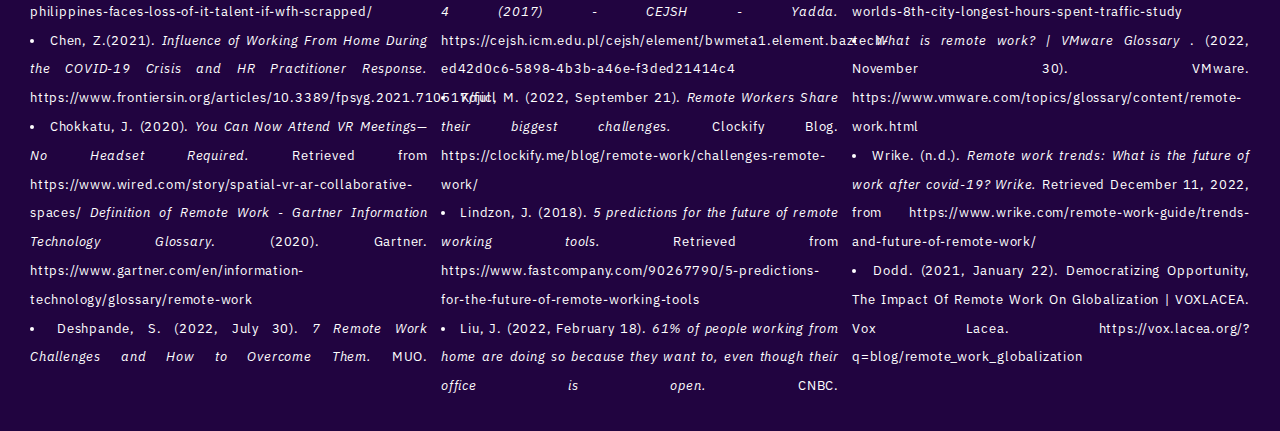
==== commit 5c987a1a: "Edits to index.css and index.html" ====
--- a/index.html
+++ b/index.html
@@ -31,21 +31,26 @@
  
 <p> 
  Innovation is a necessity in businesses to thrive in this competitive and ever-changing digital age. 
- In the context of innovation, The Innovator's Dilemma (Christensen 1997) divided innovation into two separate categories 
- based on circumstances: sustaining and disruptive. In sustaining circumstances, the challenge is to create better commodities 
- that can be offered at a higher price to suitable clients for profit. This is where disruptors enter. Disruptors often make a
- similar product but the challenge in disruptive innovation is to market a simpler, and affordable product that is cheaper and
- appeals to new consumers or unattractive customer set. This proves to surpass incumbents who innovate based on sustaining circumstances
- by effectively targeting the overlooked markets since sustaining innovators often concentrate on developing their products and services
- for their most demanding and therefore most profitable consumers only (Christensen, 2015). In this age of technology, disruptive 
- innovations are appearing, and in the field of work, remote works is is one of them. 
+ In the context of innovation, <b>The Innovator's Dilemma</b> (Christensen, 1997) divided innovation into two separate categories 
+ based on circumstances: <b><i>sustaining and disruptive</i></b>. A sustaining innovation creates something better to those willing 
+ to pay higher for its quality. A disruptive innovation innovates by appealing to the markets overlooked by sustaining innovations. 
+ A disruptive innovation means making the product much more affordable for mass adoption.
+ </p>
+
+ <p>
+
+ The innovations in technology and the internet these past few decades have made it possible 
+ for more and more people to adopt lifestyles revolving around technology. In this report, 
+ we will discuss how recent technological innovations have disrupted the industry of working, 
+ specifically the realm of remote work.
+
  </p>
 
  <center> <img src="work from home.jpg" alt="WFH design" class="inline" width="600" height="400"> </center>
  
 <p>
 
- Remote working, commonly known as work from home or telecommuting (Gartner, 2020),
+ <b>Remote work</b>, commonly known as <i> work from home </i> or <i> telecommuting </i> (Gartner, 2020),
  refers to “the practice of an employee working at their home,
  or in some other place that is not an organization’s usual place of business” (Cambridge Dictionary, 2022). In other words,
  it allows employees to work flexibly outside their organization to balance their life and career endeavors.
@@ -53,11 +58,15 @@
  Remote work can be “temporary or permanent, part-time or full-time, occasional or frequent” (Gartner, 2020),
  depending on the policies of the company.
 
- The COVID-19 pandemic compelled many individuals to swiftly transition from a traditional face-to-face work 
- environment to a wholly remote workforce. Majority of the population are greatly affected by this phenomenon 
- to prevent the widespread of virus. Because of this occurrence in our lives, remote work changed the way people 
- work, eventually creating a technological disruption. Our group decided to exemplify this topic on our report to 
- tackle its relevance in our situation nowadays and why and how it can be considered disruptive. 
+</p>
+
+<p>
+
+ Though remote work has been around for quite sometime now, we thought to mention that  
+ the <b> COVID-19 pandemic </b> has also been a major factor in the sudden widespread 
+ adoption of the remote work model. The pandemic compelled many to swiftly transition 
+ from a traditional face-to-face work environment to a wholly remote workforce to 
+ reduce the risks of the virus spreading across the population. 
 
 </p>
  </div>
@@ -67,15 +76,15 @@
   
  <p> 
  There are many reasons why working from home can be considered disruptive. Perhaps the most obvious reason is that
- it allows people to work from anywhere in the world, which was not possible before. This means that people can now work
+ it <b> allows people to work from anywhere in the world </b>, which was not possible before. This means that people can now work
  at the comfort of their own home, or from coffee shops, or co-working spaces, or anywhere else as long as they are connected
- to the internet. This type of flexibilty is very appealing to employees.
+ to the internet. <b>This type of flexibilty is very appealing to employees.</b>
   </p>
   
   <center> <img src="laptop.jpg" alt="Remote Work" class="inline" width="500" height="349"> </center>
   
   <p>
- In recent years, there has been a growing trend employees working remotely. This is largely thanks to the advances in technology
+ In recent years, there has been <b> a growing trend employees working remotely </b>. This is largely thanks to the advances in technology
  which have made it easier for people to stay connected and collaborate no matter where they are in the world.
  However, working from home is not possible for every individual or every type of occupation (Beňo, 2021). Quite often the remote medium of the work
  is determined by the characteristics of the profession itself and can only be implemented in a proportion of all duties (Klopotek, 2017).
@@ -84,12 +93,12 @@
  <p>
  Remote working can also be disruptive to traditional working arrangements. In the traditional office set-up, most workers
  are based in a central location to work together. Having remote work technology have a number of implications for businesses.
- For instance, they no longer need to provide office space for all their employees. This can lead to significant cost savings, as
+ For instance, they <b> no longer need to provide office space for all their employees. </b> This can lead to significant cost savings, as
  well as a smaller environmental footprint. 
  </p>
 
  <p>
- Remote work technology is also a disruptive influence because it makes it easier for businesses to hire employees around the globe. 
+ Remote work technology is also a disruptive influence because it <b>makes it easier for businesses to hire employees around the globe.</b> 
  With traditional office work, firms are limited to hiring people who are in close proximity. Remote work eliminates these limitations, 
  allowing companies to hire talented individuals regardless of location. Globalization is another major disruption that remote work brings 
  about by making jobs accessible to previously marginalized workers who need them.
@@ -140,8 +149,8 @@
     <section id="Illustrate"><h2> III. What the Current Situation of Work is </h2></section>
 
 <p>
-The world of work has been greatly affected by the COVID-19 pandemic (International Labour Organization, 2022).
-This pandemic has set off one of the worst jobs crises since the Great Depression and there is a real thret that 
+The world of work has been greatly affected by the <b>COVID-19 pandemic</b> (International Labour Organization, 2022).
+This pandemic has set off <b>one of the worst jobs crises since the Great Depression</b> and there is a real threat that 
 this crisis will increase poverty and widen inequalities with the impact felt for years more in the future 
 (Organisation for Economic Co-operation and Development, n.d.). Now, more than 2 years into the pandemic, 
 the world of work is still trying to recover from its unprecedented and long-term impacts.
@@ -153,11 +162,11 @@
  </p>
  
  <p>
-Remote work or Work-from-Home (WFH) is one of the immidiate responses of industries to keep businesses going when 
+Remote work or Work-from-Home (WFH) is one of the immediate responses of industries to keep businesses going when 
 the pandemic hit and people cannot interact the way they used to. During the height of the pandemic, close to 70% 
-of full-time workers are working from home (Owl Labs, n.d. as cited in Apollo Technical, 2022). And now, 75% of 
+of full-time workers are working from home (Owl Labs, n.d. as cited in Apollo Technical, 2022). <b> And now, 75% of 
 global workers believe remote working is the new normal (Phillips, 2022) and a whopping 97% of workers desire 
-some form of remote work. Some workers are even pushing against the return of complete full-time onsite job arrangements. For
+some form of remote work </b>. Some workers are even pushing against the return of complete full-time onsite job arrangements. For
 example, professionals in the Philippine IT and business process management (IT-BPM) industries are considering resignation if
 they are not offered location flexibility for their work or at least a hybrid work setup (Chau, 2022). One proposed hybrid work
 model is the 70:30 ratio for onsite and work-from-home respectively. This was proposed by the Advisory Council of Experts (ACE)
@@ -176,8 +185,10 @@
  </p>
  
  <p>
-Furthermore, 56 percent of CEOs anticipate expanding their workspace, while 44 percent anticipate reducing their office space.
-This shows that some employers plan to reinvest the remote work dividend in developing a better office experience 
+Furthermore, 56 percent of CEOs anticipate expanding their workspace, 
+while 44 percent anticipate reducing their office space.
+This shows that some employers plan to reinvest the remote work 
+dividend in developing a better office experience 
 for the next three years (Caglar et al., 2021).
  </p>
  
@@ -185,8 +196,8 @@
 This lean towards remote work is not only seen on the employees but on the side of the employers as well. 
 The response to global pandemic has shown that hybrid work models are not necessarily a hindrance to productivity.
  Because of this, there is a general consensus that different WFH models will continue even after COVID-19. 
- Employers see benefits to flexible working arrangements like positive results on employee wellness surveys, and 
- reduction of the need for office space (Sava, 2022). 
+ <b>Employers see benefits to flexible working arrangements like positive results on employee wellness surveys, and 
+ reduction of the need for office space </b> (Sava, 2022). 
 </p>
  
  </div>
@@ -195,8 +206,8 @@
     <section id="How"><h2> IV. How Remote Work Technologies Disrupts the Current Situation </h2></section>
 
 <p>
-    Companies have now realized that physical presence at the office full-time is not necessary to have great
-    results. In fact, many companies including prominent brands such as Adobe and Spotify have already 
+    <b> Companies have now realized that physical presence at the office full-time is not necessary to have great
+    results. </b> In fact, many companies including prominent brands such as Adobe and Spotify have already 
     switched to hybrid and remote workplaces (Howington, 2022). According to a 2022 AT&T study, the hybrid 
     work model is expected to grow from 42% in 2021 to 81% in 2024. 
 </p>
@@ -211,11 +222,12 @@
 
 <p>
     New technologies have been adopted in order to do work. To communicate,
-    teams use video conferencing calls to collaborate in real-time or through
-    messaging applications such as Slack and Microsoft Teams. Fast Company 
-    predicts that remote work software will become the prefferred over f2f meetings.
-
-    Companies such as Microsoft and Meta are developing virtual meeting spaces with VR technology.
+    teams use <b> video conferencing calls </b> to collaborate in real-time or through
+    messaging applications such as Slack and Microsoft Teams. Lindzon (2018)
+    predicts that remote work software will become the preferred over 
+    face-to-face meetings.
+
+    <b> Companies such as Microsoft and Meta are developing virtual meeting spaces with VR technology. </b>
     Video conferencing just feels less personal and less engaging, especially in group settings
     according to Chokkatu(2020). Virtual meeting spaces like Spatial and MeetInVR can help with this.
  
@@ -224,8 +236,9 @@
     <center> <img src="video call.jpg" alt="Video Call" class="inline" width="500" height="400"> </center>
 
 <p>
-    To keep track of projects, teams use project management applications to replace the physical 
-    the physical boards used to represent a project's progress in office spaces. 
+    To keep track of projects, teams use project management 
+    applications to replace the physical boards used to 
+    represent a project's progress in office spaces. 
 </p>
  
 <p>
@@ -242,8 +255,8 @@
  </p>
  
 <p>
-  Remote Work Technologies started as a temporary solution during the height of the pandemic and since
-  then, they had been established as necessities in workplaces. That being the case, companies like 3M and 
+  <b> Remote Work Technologies started as a temporary solution during the height of the pandemic and since
+  then, they had been established as necessities in workplaces. </b> That being the case, companies like 3M and 
   AirBNB have switched to permanent remote work setup regardless of the pandemic (Howington, 2022.). 
   Further research findings suggest that employees prefer working remotely for various reasons such as 
   better balance, improved productivity, and wariness towards coronavirus exposure (Liu, 2022).
@@ -257,13 +270,13 @@
  </p>
   
 <p>
-  Moreover, remote work technologies have opened up opportunities for freelancers as businesses are more 
-  inclined to hire them (Ozimek, n.d.). Local freelancers are now able to take on international clients 
+  Moreover, <b>remote work technologies have opened up opportunities for freelancers as businesses are more 
+  inclined to hire them </b> (Ozimek, n.d.). Local freelancers are now able to take on international clients 
   and easily communicate and address their needs. Freelancing is continuously gaining popularity in the country.
   In fact, recent surveys estimate that there are more than 1.5 million Filipino freelancers signed up in online
   global freelancing platforms (Abadilla, 2022). An additional benefit to the previously mentioned ones is the
-  fact that those freelancing for overseas and local clients are earning 57% more hourly compare to those with
-  only domestic clients (Piatos, 2022).
+  fact that <b> those freelancing for overseas and local clients are earning 57% more hourly compare to those with
+  only domestic clients </b>(Piatos, 2022).
  </p>
   
  </div>
@@ -293,10 +306,10 @@
 </p>
 
 <p>
-The internet has given us connection and the possibility of communication to and from every part of the planet.
- And much office work just needs workers' collaboration and teamwork, things which the internet can now make possible
- with the connection and communication it provides so it is not shocking how remote work has truly disrupted and, as forecasted,
- will continue to disrupt the world of work.
+  The internet has made it possible for the human race to connect and communicate with each other 
+  from across borders - there is no spatial limit to the things we do. It is no surprise that
+  remote work technologies have changed the world of work as we know it and will continue to 
+  disrupt how we do work from here on out. 
 </p>
  </div>
  
--- a/index.css
+++ b/index.css
@@ -7,7 +7,7 @@
   }
 
 body{
-  background-color: #210440;
+  background-color: #2b1246;
   color:;
   font-family: 'IBM Plex Sans', sans-serif;
   letter-spacing: 0.05em;
@@ -17,7 +17,10 @@
 
 p{
   font-size:large;
-  padding: 10px;
+  padding-left: 60px;
+  padding-right: 60px;
+  padding-top: 15px;
+  padding-bottom: 15px;
 }
 
 h1{
@@ -43,7 +46,6 @@
     box-shadow: 0 5px 10px rgba(0, 0, 0, 0.1);
     z-index: 20;   
    }
-
    nav .navbar{
     display: flex;
     align-items: center;
@@ -53,30 +55,25 @@
     background: #210440;
     margin: auto;
    }
-
    nav .navbar .logo a{
      color: #FFBA00;
      font-size: 27px;
      font-weight: 600;
      text-decoration: none;
    }
-
    nav .navbar .menu{
      display: flex;
    }
-
    .navbar .menu li{
      list-style: none;
      margin: 0 15px;
    }
-
    .navbar .menu li a{
      color: #FFBA00;
      font-size: 17px;
      font-weight: 500;
      text-decoration: none;
    }
-
    section{
      display: flex;
      height: 50vh;
@@ -85,18 +82,16 @@
      color: #000000;
      font-size: xx-large;
      line-height: 50px;
+     padding: 10px 0px 20px 0px;
      margin-top: -130px;
      margin-bottom: -130px;
    }
-
    #Introduction{
      background: rgba(255, 255, 255, 0);
    }
-
    #Why{
      background: rgba(255, 255, 255, 0);
    }
-
    #Illustrate{
      background: rgba(255, 255, 255, 0);
    }
@@ -104,7 +99,6 @@
    #How{
      background: rgba(255, 255, 255, 0);
    }
-
    #Conclusion{
      background: rgba(255, 255, 255, 0);
    }
@@ -112,7 +106,8 @@
 .header {
   background-color: #210440;
   color: white;
-  padding: 30px;
+  padding: 10px;
+  border-radius: 40px;
 }
 
 .headerimg{
@@ -120,11 +115,14 @@
   width: 100%;
   height: 90%;
   margin: 0;
+  border-radius: 40px;
 }
 
 img {
   border-radius: 25px;
-  padding: 15px;
+  padding: 20px;
+  width: 80%;
+  height:fit-content;
 }
 
 .title{
@@ -141,48 +139,63 @@
 .intro{
   background: #FDBA07;
   color: rgb(0, 0, 0);
-  margin: 40px;
-  border-radius: 20px;
-  padding: 50px;
+  margin-left: 120px;
+  margin-right: 120px;
+  margin-top: 40px;
+  margin-bottom: 40px;
+  border-radius: 20px;
+  padding: 50px;
+  box-shadow: 0 5px 10px rgba(0, 0, 0, 0.1);
 }
 
 .second {
   background: #e5958e;
   color: rgb(0, 0, 0);
-  margin: 40px;
-  border-radius: 20px;
-  padding: 50px;
+  margin-left: 120px;
+  margin-right: 120px;
+  margin-top: 40px;
+  margin-bottom: 40px;
+  border-radius: 20px;
+  padding: 50px;
+  box-shadow: 0 5px 10px rgba(0, 0, 0, 0.1);
 }
 
 .third {
-
-  margin: 40px;
-  background: #e5958e;
+  margin-left: 120px;
+  margin-right: 120px;
+  margin-top: 40px;
+  margin-bottom: 40px;
   border-radius: 20px;
   padding: 50px;
 
   padding: 30px;
   background: #FDB095;
   color: black;
-
+  box-shadow: 0 5px 10px rgba(0, 0, 0, 0.1);
 }
 
 .fourth {
-  margin: 40px;
+  margin-left: 120px;
+  margin-right: 120px;
+  margin-top: 40px;
+  margin-bottom: 40px;
   background: #e5958e;
   border-radius: 20px;
   padding: 50px;
+  box-shadow: 0 5px 10px rgba(0, 0, 0, 0.1);
 }
 
 .conclusion{
-  background: #e5958e;
-  margin: 40px;
+  margin-left: 120px;
+  margin-right: 120px;
+  margin-top: 40px;
+  margin-bottom: 40px;
   border-radius: 20px;
   padding: 50px;
   padding: 30px;
   background: #FFBA00;
   color: black;
-
+  box-shadow: 0 5px 10px rgba(0, 0, 0, 0.1);
 }
 
 .ref{
@@ -191,6 +204,7 @@
   color: white;
   font-size: small;
   column-count: 3;
+  justify-content: center;
 }
 
 /*add divs as needed for the "aesthetic" :>>> */
